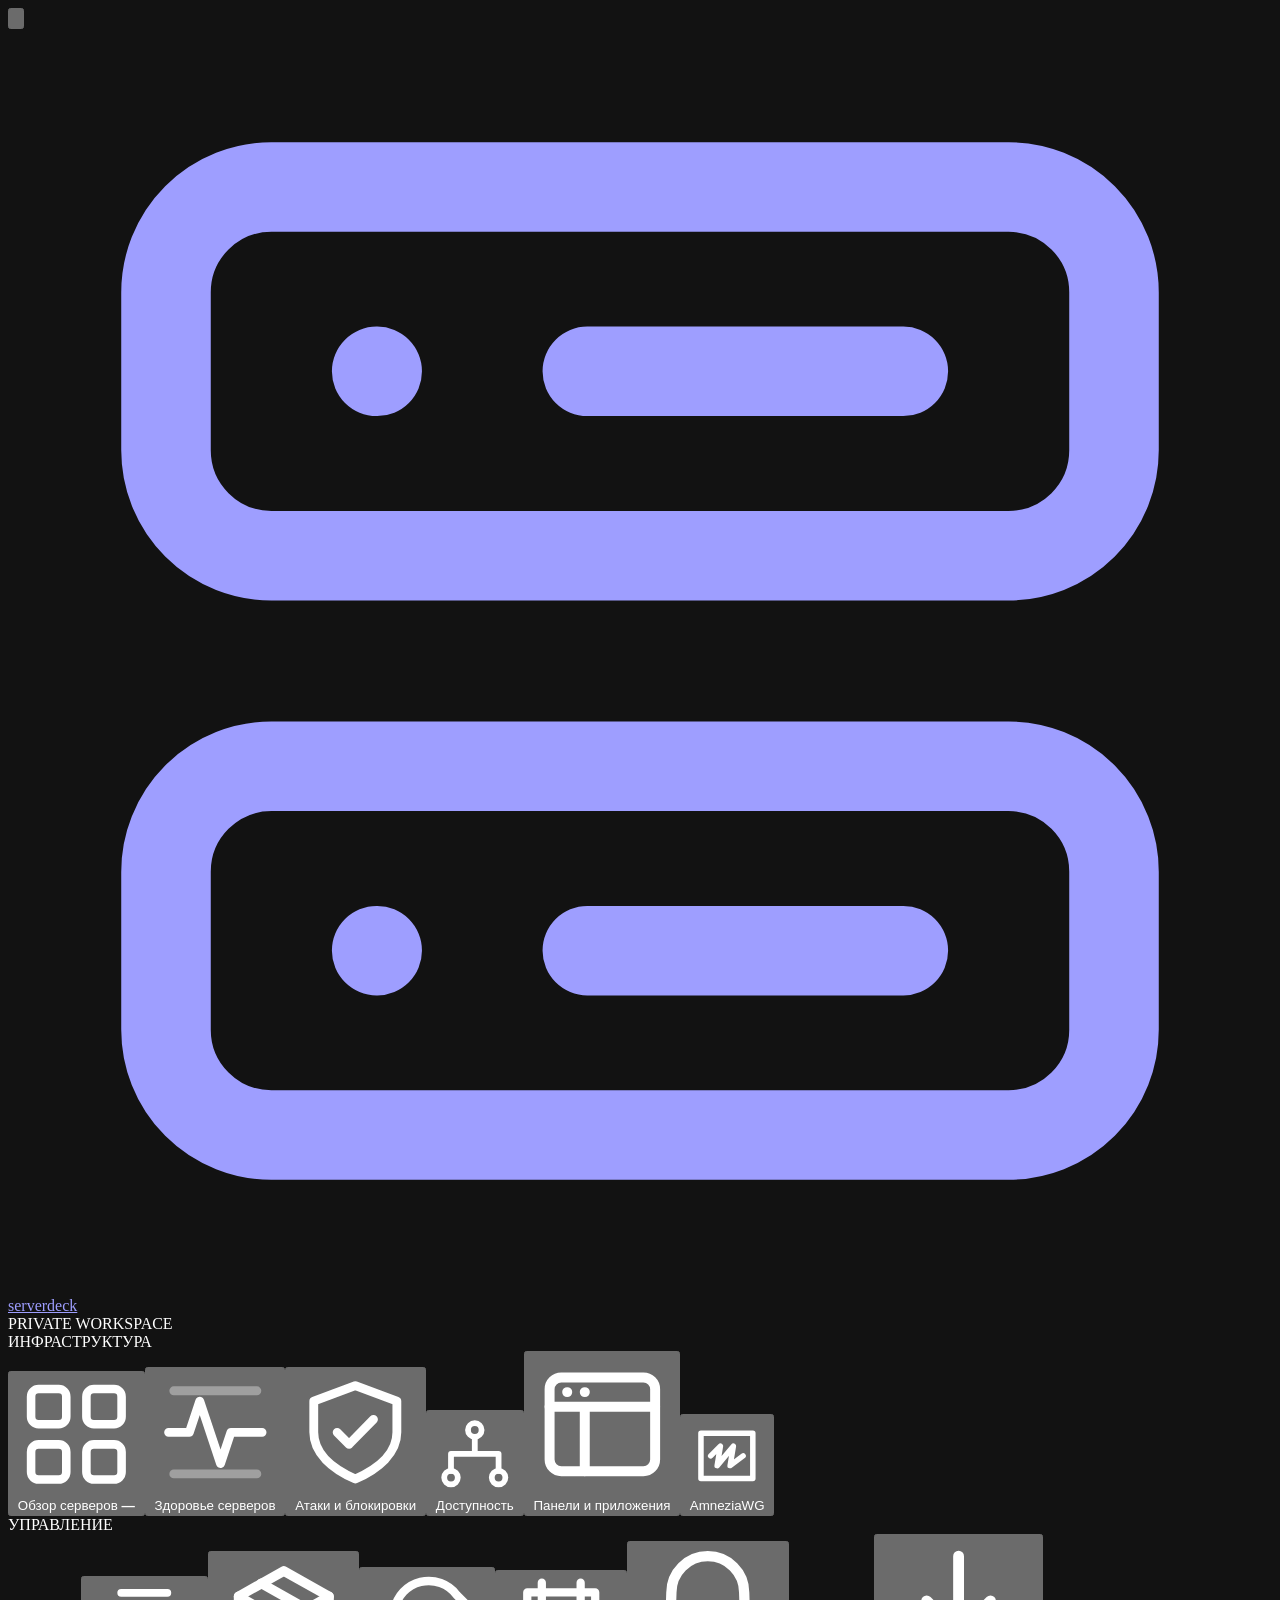
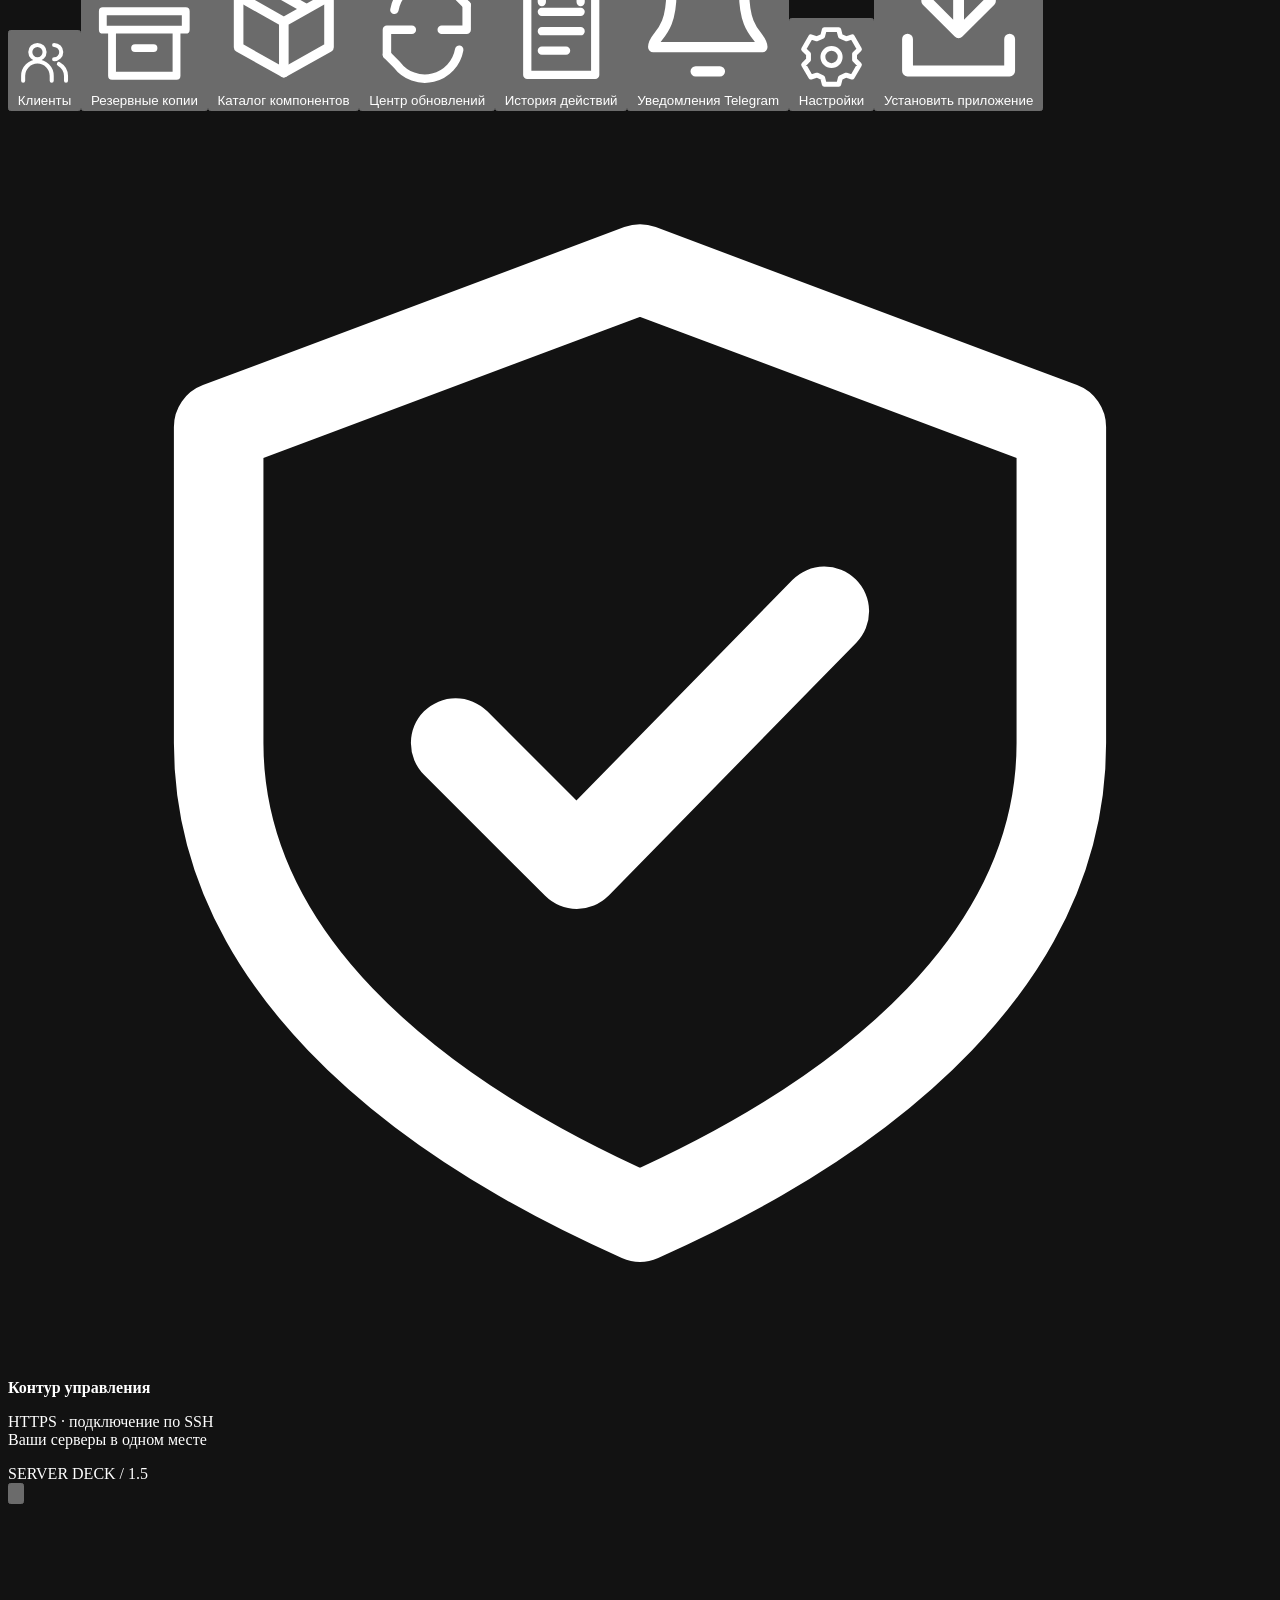
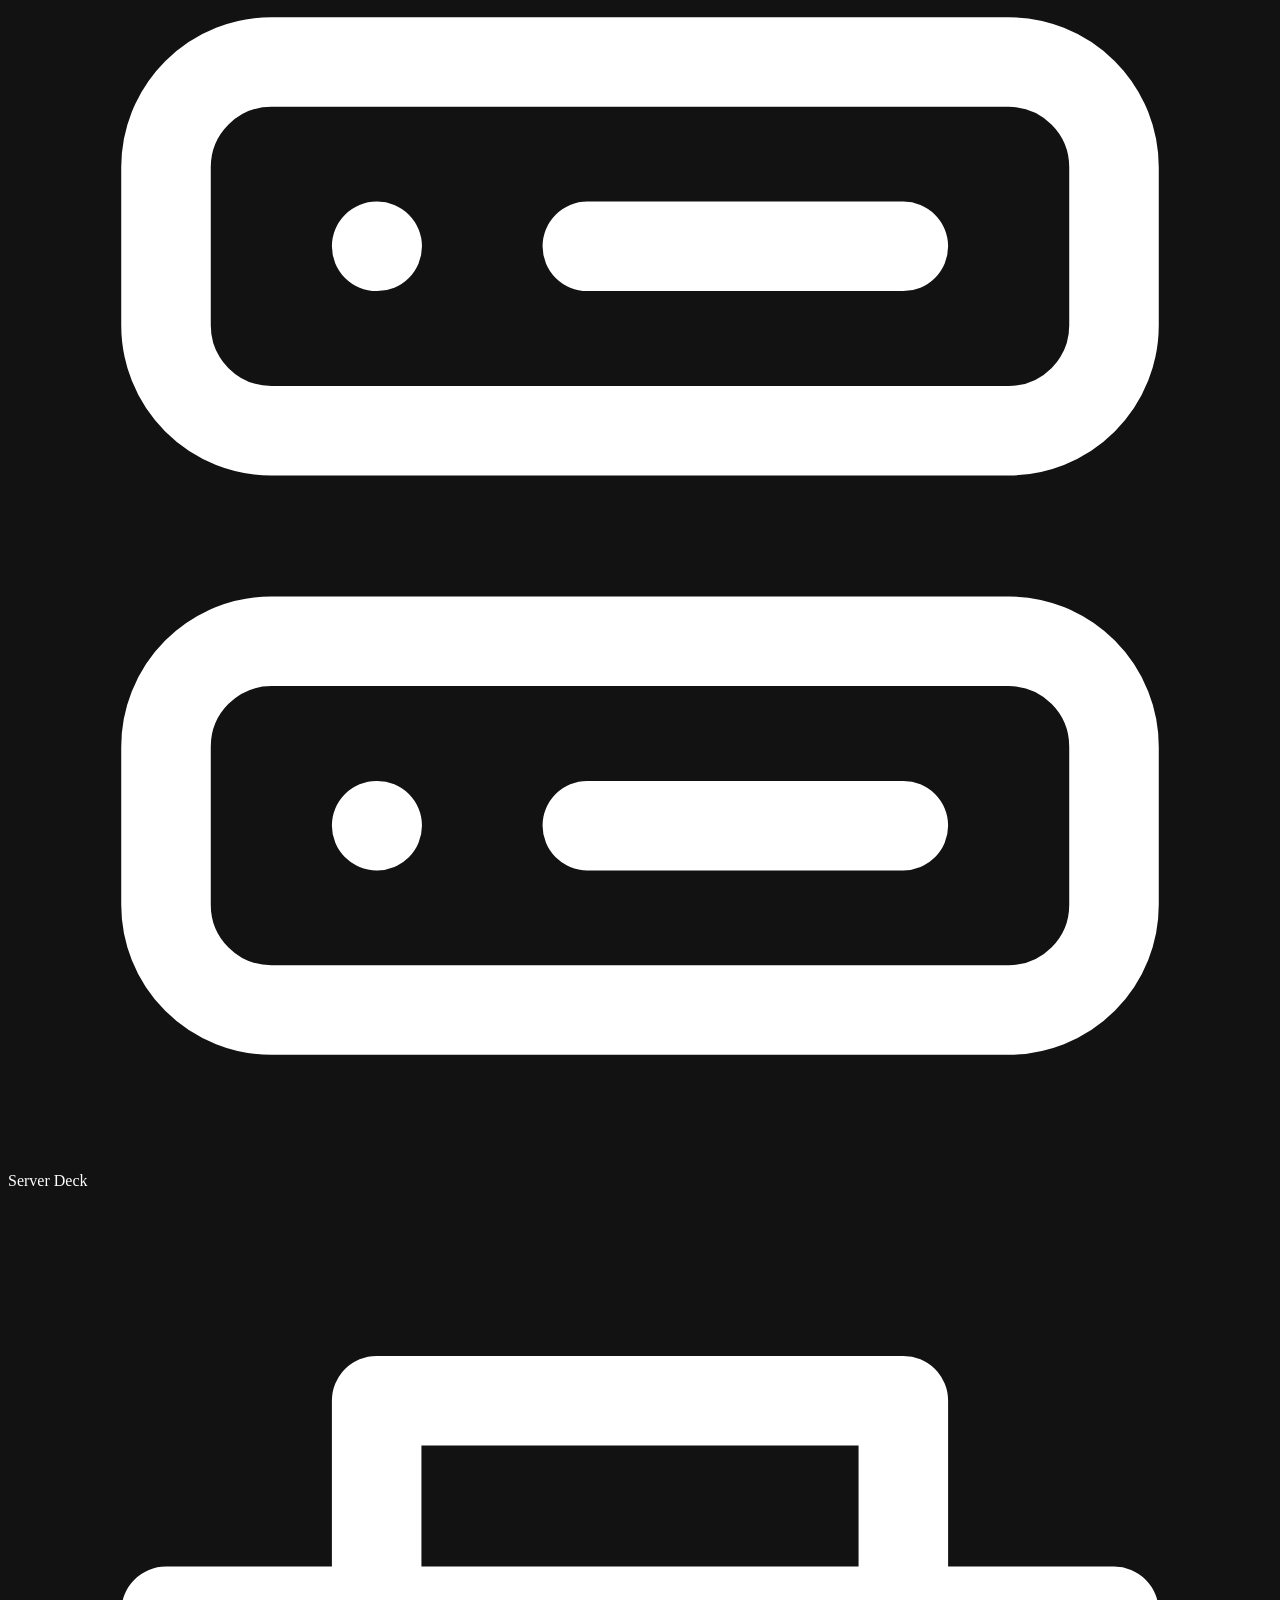
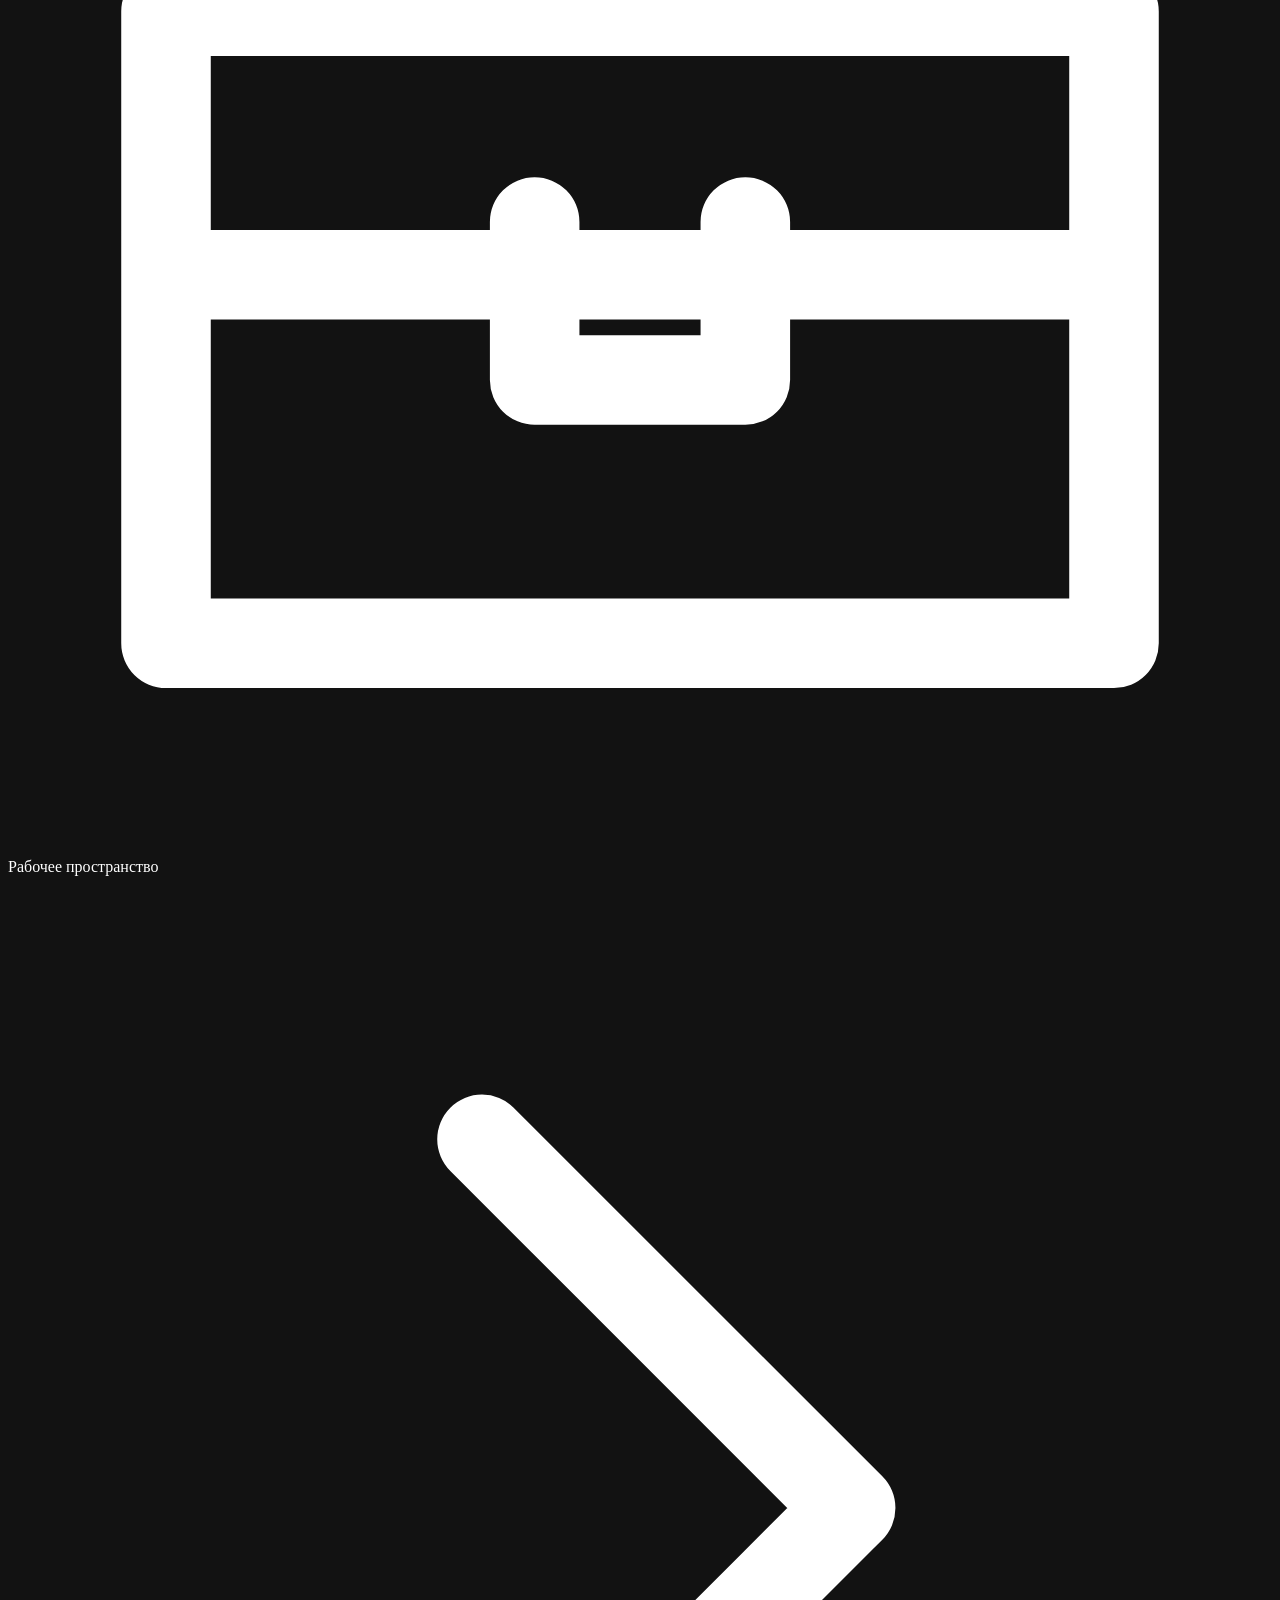
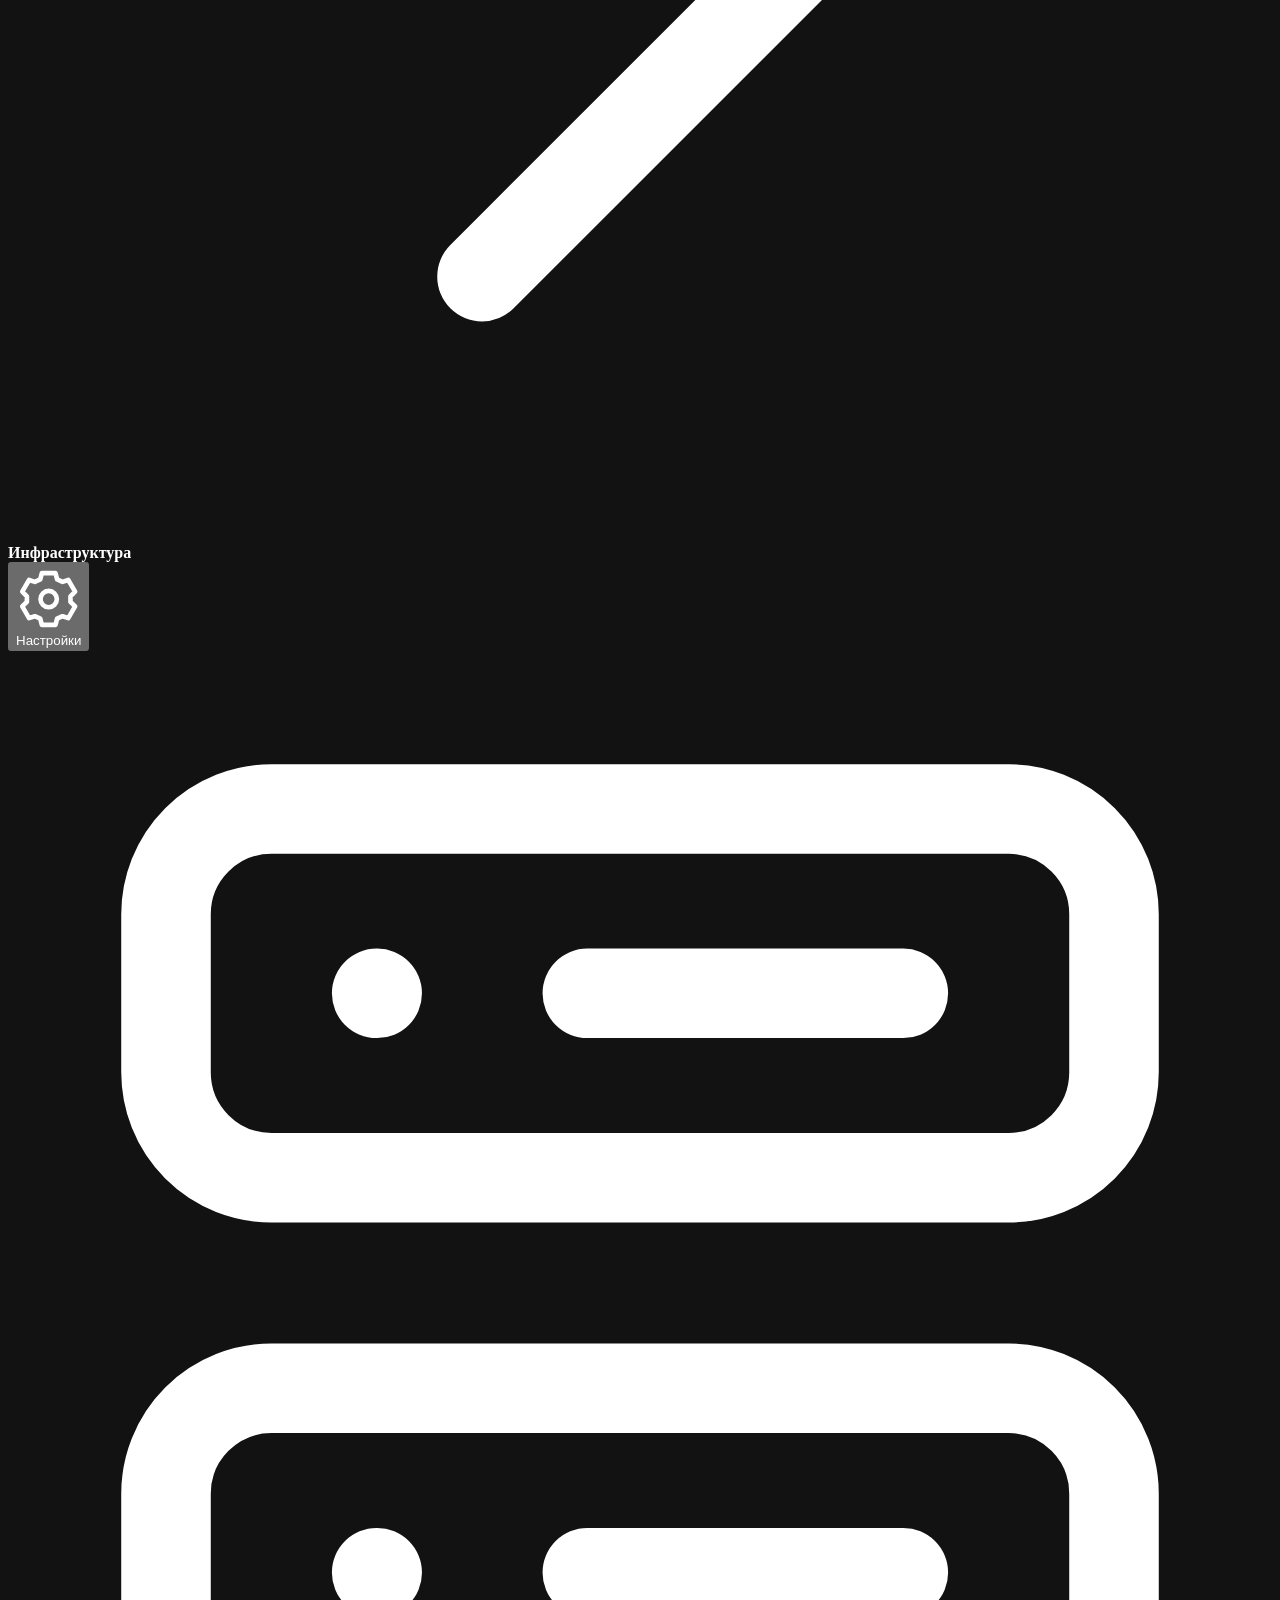
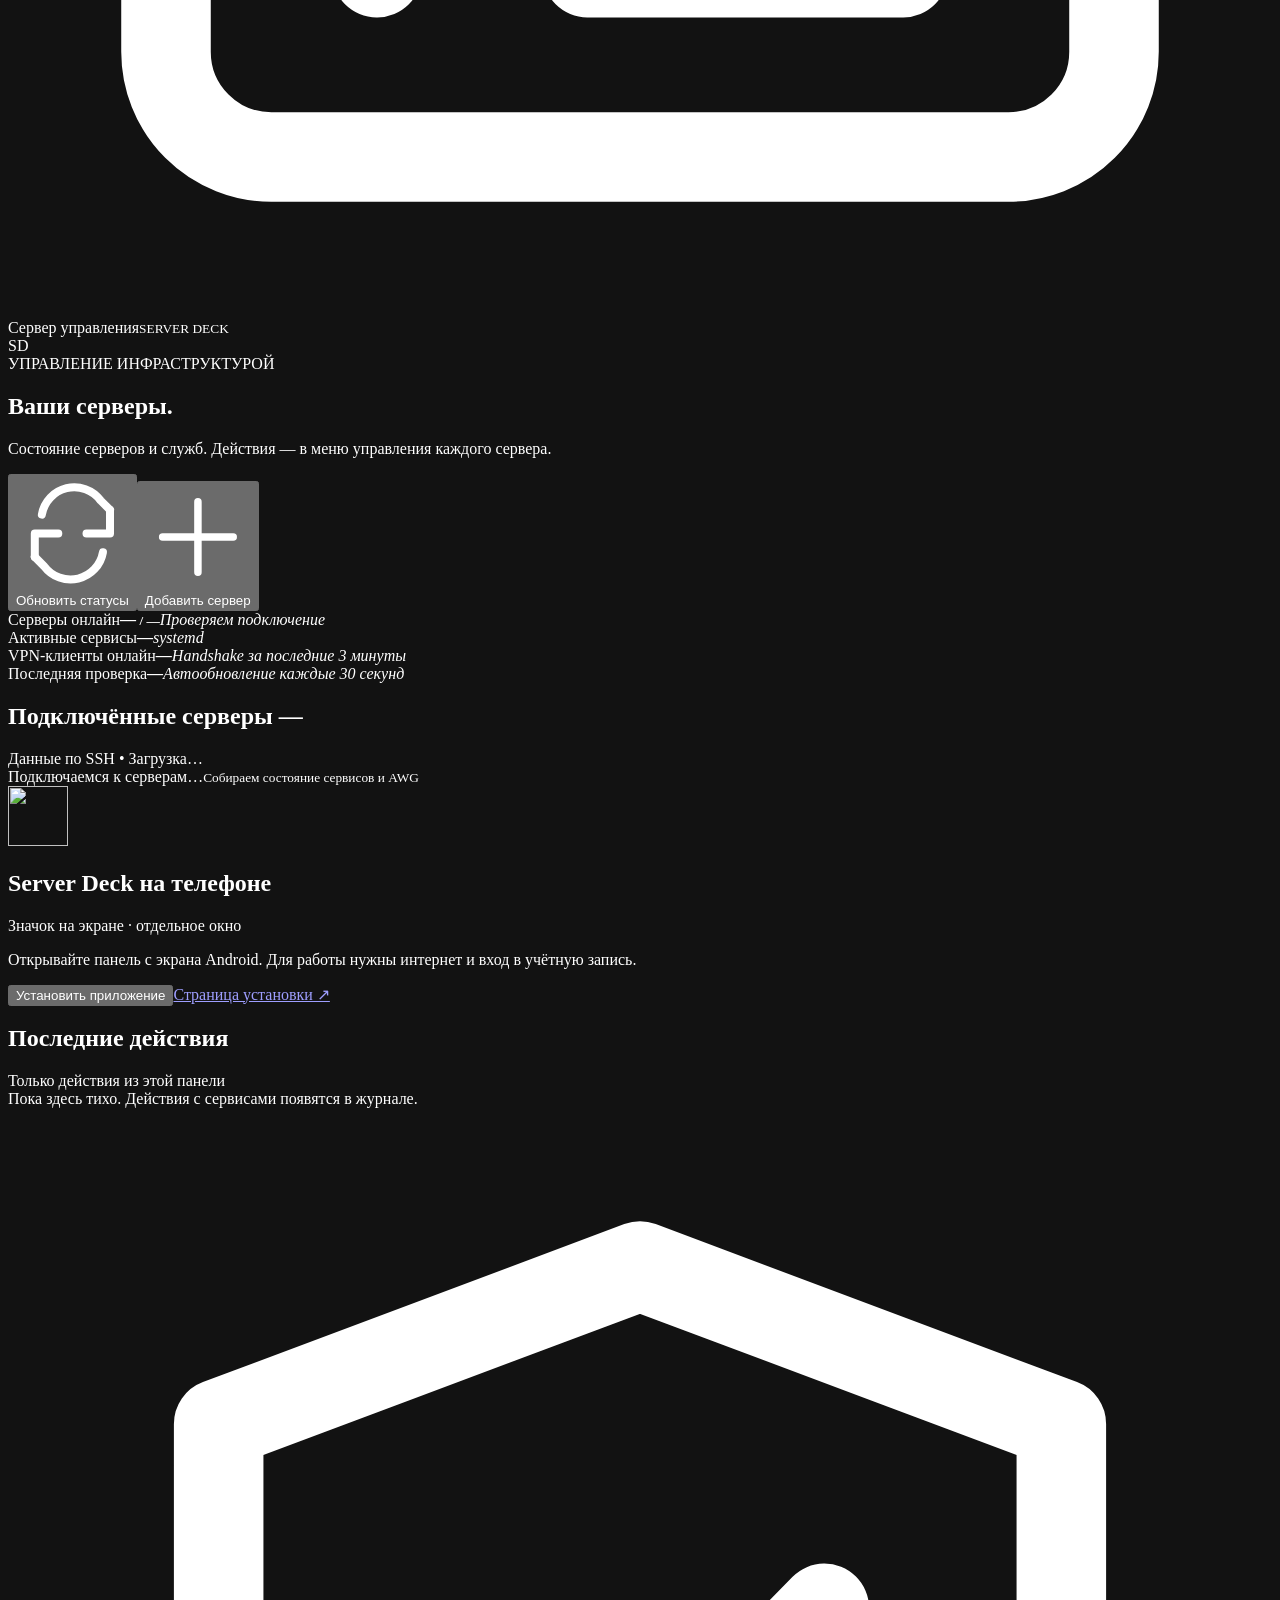
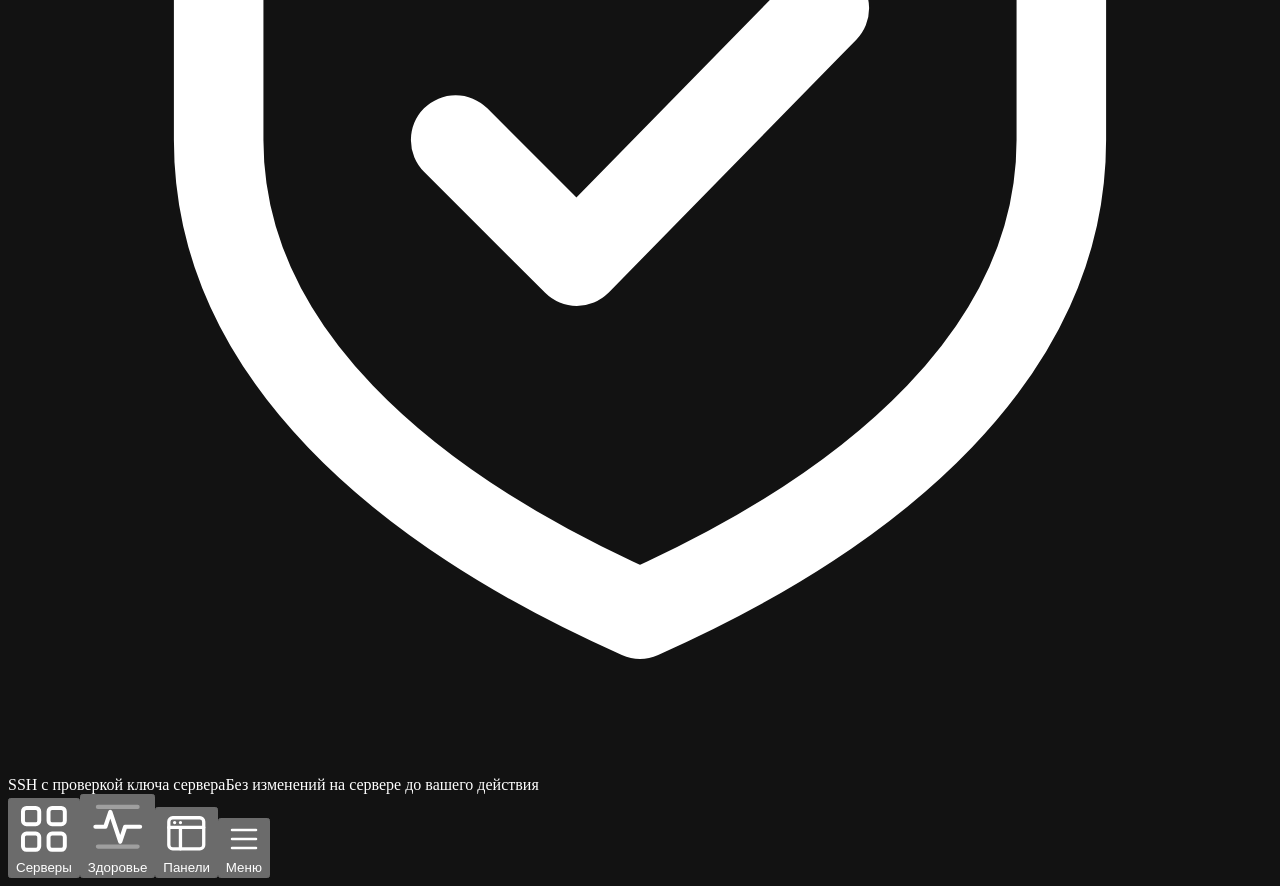
==== frontend/static/index.html @ fd5aab58 "Organize source folders and document features, setup and VPS requirements" ====
<!doctype html>
<html lang="ru"><head><meta charset="utf-8"><meta name="color-scheme" content="dark"><meta name="theme-color" content="#0c101b"><meta name="viewport" content="width=device-width,initial-scale=1,viewport-fit=cover"><meta name="deck-token" content="__TOKEN__"><title>Server Deck — управление серверами</title><link rel="stylesheet" href="/style.css"><link rel="stylesheet" href="/theme.css"><script src="/app.js" defer></script><script src="/account.js" defer></script><link rel="stylesheet" href="/account.css"><script src="/health.js" defer></script><script src="/rf.js" defer></script><script src="/control.js" defer></script><script src="/embedded.js" defer></script><script src="/software.js" defer></script><script src="/maintenance.js" defer></script><link rel="stylesheet" href="/software.css"><link rel="stylesheet" href="/embedded.css"><link rel="stylesheet" href="/control.css"><link rel="manifest" href="/manifest.webmanifest"><link rel="icon" href="/pwa/icon.svg" type="image/svg+xml"><link rel="apple-touch-icon" href="/pwa/icon-192.png"><link rel="stylesheet" href="/pwa/install.css"><script src="/pwa/install.js" defer></script><link rel="stylesheet" href="/alerts.css"><script src="/alerts.js" defer></script><link rel="stylesheet" href="/security.css"><script src="/security.js" defer></script><link rel="stylesheet" href="/security-updates.css"><script src="/security-updates.js" defer></script><link rel="stylesheet" href="/outage-diagnostics.css"><script src="/outage-diagnostics.js" defer></script><link rel="stylesheet" href="/fail2ban.css"><script src="/fail2ban.js" defer></script><link rel="stylesheet" href="/deployment-settings.css"><script src="/deployment-settings.js" defer></script></head>


<body data-deck-design="operations"><aside id="sidebar" aria-label="Основная навигация"><button type="button" class="mobile-drawer-close" id="closeMobileMenu" aria-label="Закрыть меню"><svg class="ui-icon " viewBox="0 0 24 24" fill="none" stroke="currentColor" stroke-width="1.7" stroke-linecap="round" stroke-linejoin="round" aria-hidden="true" focusable="false"><path d="m6 6 12 12M18 6 6 18"/></svg></button><a class="brand" href="/" aria-label="Server Deck — главная"><svg class="ui-icon brand-mark" viewBox="0 0 24 24" fill="none" stroke="currentColor" stroke-width="1.7" stroke-linecap="round" stroke-linejoin="round" aria-hidden="true" focusable="false"><rect x="3" y="3" width="18" height="7" rx="2"/><rect x="3" y="14" width="18" height="7" rx="2"/><path d="M7 6.5h.01M7 17.5h.01M11 6.5h6M11 17.5h6"/></svg><span>server<span class="brand-light">deck</span></span></a><div class="local"><span class="workspace-label">PRIVATE WORKSPACE</span><span class="workspace-line"></span></div><div class="navlabel">ИНФРАСТРУКТУРА</div><button class="nav active" data-filter="all"><span class="nav-icon"><svg class="ui-icon " viewBox="0 0 24 24" fill="none" stroke="currentColor" stroke-width="1.7" stroke-linecap="round" stroke-linejoin="round" aria-hidden="true" focusable="false"><rect x="3" y="3" width="7" height="7" rx="1.5"/><rect x="14" y="3" width="7" height="7" rx="1.5"/><rect x="3" y="14" width="7" height="7" rx="1.5"/><rect x="14" y="14" width="7" height="7" rx="1.5"/></svg></span> Обзор серверов <b id="serverCount">—</b></button><button class="nav" data-filter="health"><span class="nav-icon"><svg class="ui-icon " viewBox="0 0 24 24" fill="none" stroke="currentColor" stroke-width="1.7" stroke-linecap="round" stroke-linejoin="round" aria-hidden="true" focusable="false"><path d="M3 12h4l2-6 4 12 2-6h6"/><path d="M4 4h16M4 20h16" opacity=".35"/></svg></span> Здоровье серверов</button><button class="nav" data-filter="security"><span class="nav-icon"><svg class="ui-icon " viewBox="0 0 24 24" fill="none" stroke="currentColor" stroke-width="1.7" stroke-linecap="round" stroke-linejoin="round" aria-hidden="true" focusable="false"><path d="m12 3 8 3v6c0 4-3.5 7-8 9-4.5-2-8-5-8-9V6l8-3Z"/><path d="m8.5 12 2.3 2.3 4.7-4.8"/></svg></span> Атаки и блокировки</button><button class="nav" data-filter="availability"><span class="nav-icon"><svg class="ui-icon " viewBox="0 0 24 24" fill="none" stroke="currentColor" stroke-width="1.7" stroke-linecap="round" stroke-linejoin="round" aria-hidden="true" focusable="false"><circle cx="12" cy="5" r="2"/><circle cx="5" cy="19" r="2"/><circle cx="19" cy="19" r="2"/><path d="M12 7v5M5 17v-5h14v5"/></svg></span> Доступность</button><button class="nav" data-filter="panels"><span class="nav-icon"><svg class="ui-icon " viewBox="0 0 24 24" fill="none" stroke="currentColor" stroke-width="1.7" stroke-linecap="round" stroke-linejoin="round" aria-hidden="true" focusable="false"><rect x="3" y="4" width="18" height="16" rx="2"/><path d="M3 9h18M9 9v11M6 6.5h.01M9 6.5h.01"/></svg></span> Панели и приложения</button><button class="nav" data-filter="awg"><span class="nav-icon"><svg class="ui-icon " viewBox="0 0 24 24" fill="none" stroke="currentColor" stroke-width="1.7" stroke-linecap="round" stroke-linejoin="round" aria-hidden="true" focusable="false"><path d="M4 5h16v14H4z"/><path d="m7 12 3-3-1 6 5-6-1 6 4-3"/></svg></span> AmneziaWG</button><div class="navlabel">УПРАВЛЕНИЕ</div><button class="nav" data-filter="clients"><span class="nav-icon"><svg class="ui-icon " viewBox="0 0 24 24" fill="none" stroke="currentColor" stroke-width="1.7" stroke-linecap="round" stroke-linejoin="round" aria-hidden="true" focusable="false"><circle cx="9" cy="8" r="3"/><path d="M3 20v-2a6 6 0 0 1 12 0v2M16 5a3 3 0 0 1 0 6M21 20v-2a6 6 0 0 0-3-5"/></svg></span> Клиенты</button><button class="nav" data-filter="backups"><span class="nav-icon"><svg class="ui-icon " viewBox="0 0 24 24" fill="none" stroke="currentColor" stroke-width="1.7" stroke-linecap="round" stroke-linejoin="round" aria-hidden="true" focusable="false"><path d="M3 7h18v4H3zM5 11v10h14V11M7 3h10M10 15h4"/></svg></span> Резервные копии</button><button class="nav" data-filter="software"><span class="nav-icon"><svg class="ui-icon " viewBox="0 0 24 24" fill="none" stroke="currentColor" stroke-width="1.7" stroke-linecap="round" stroke-linejoin="round" aria-hidden="true" focusable="false"><path d="m12 3 8 4.5v9L12 21l-8-4.5v-9L12 3Z"/><path d="m4 7.5 8 4.5 8-4.5M12 12v9M8 5.2l8 4.5"/></svg></span> Каталог компонентов</button><button class="nav" data-filter="updates"><span class="nav-icon"><svg class="ui-icon " viewBox="0 0 24 24" fill="none" stroke="currentColor" stroke-width="1.7" stroke-linecap="round" stroke-linejoin="round" aria-hidden="true" focusable="false"><path d="M20 7v5h-5M4 17v-5h5"/><path d="M5.5 8A7 7 0 0 1 18 5l2 2M4 17l2 2a7 7 0 0 0 12.5-3"/></svg></span> Центр обновлений</button><button class="nav" data-filter="native" id="nativeNav" hidden><span class="nav-icon"><svg class="ui-icon " viewBox="0 0 24 24" fill="none" stroke="currentColor" stroke-width="1.7" stroke-linecap="round" stroke-linejoin="round" aria-hidden="true" focusable="false"><rect x="3" y="4" width="18" height="16" rx="2"/><path d="M3 9h18M9 9v11M6 6.5h.01M9 6.5h.01"/></svg></span> Встроенная панель</button><button class="nav" data-filter="activity"><span class="nav-icon"><svg class="ui-icon " viewBox="0 0 24 24" fill="none" stroke="currentColor" stroke-width="1.7" stroke-linecap="round" stroke-linejoin="round" aria-hidden="true" focusable="false"><path d="M5 4h14v17H5zM8 8h8M8 12h8M8 16h5"/><path d="M8 2v4M16 2v4"/></svg></span> История действий</button><button class="nav" data-filter="alerts"><span class="nav-icon"><svg class="ui-icon " viewBox="0 0 24 24" fill="none" stroke="currentColor" stroke-width="1.7" stroke-linecap="round" stroke-linejoin="round" aria-hidden="true" focusable="false"><path d="M18 8a6 6 0 0 0-12 0c0 7-3 7-3 9h18c0-2-3-2-3-9M10 21h4"/></svg></span> Уведомления Telegram</button><button class="nav" data-filter="settings"><span class="nav-icon"><svg class="ui-icon " viewBox="0 0 24 24" fill="none" stroke="currentColor" stroke-width="1.7" stroke-linecap="round" stroke-linejoin="round" aria-hidden="true" focusable="false"><path d="m9.5 3-.6 2.3-2 .9-2.1-.7-2.5 4.3L4 11.5v2l-1.7 1.7 2.5 4.3 2.1-.7 2 .9.6 2.3h5l.6-2.3 2-.9 2.1.7 2.5-4.3-1.7-1.7v-2l1.7-1.7-2.5-4.3-2.1.7-2-.9-.6-2.3h-5Z"/><circle cx="12" cy="12.5" r="3"/></svg></span> Настройки</button><button class="nav pwa-nav" type="button" data-install-app><span class="nav-icon"><svg class="ui-icon " viewBox="0 0 24 24" fill="none" stroke="currentColor" stroke-width="1.7" stroke-linecap="round" stroke-linejoin="round" aria-hidden="true" focusable="false"><path d="M12 3v12m-5-5 5 5 5-5M4 16v5h16v-5"/></svg></span> Установить приложение</button><div class="sidebar-bottom"><div class="shield"><svg class="ui-icon " viewBox="0 0 24 24" fill="none" stroke="currentColor" stroke-width="1.7" stroke-linecap="round" stroke-linejoin="round" aria-hidden="true" focusable="false"><path d="m12 3 8 3v6c0 4-3.5 7-8 9-4.5-2-8-5-8-9V6l8-3Z"/><path d="m8.5 12 2.3 2.3 4.7-4.8"/></svg></div><strong>Контур управления</strong><p>HTTPS · подключение по SSH<br>Ваши серверы в одном месте</p><span class="version">SERVER DECK / 1.5</span></div></aside>

<button class="mobile-backdrop" id="mobileBackdrop" type="button" aria-label="Закрыть меню" tabindex="-1" hidden></button><main id="mainContent"><header><button class="mobile-menu-toggle" id="mobileMenuToggle" type="button" aria-label="Открыть меню" aria-controls="sidebar" aria-expanded="false"><svg class="ui-icon " viewBox="0 0 24 24" fill="none" stroke="currentColor" stroke-width="1.7" stroke-linecap="round" stroke-linejoin="round" aria-hidden="true" focusable="false"><path d="M4 6h16M4 12h16M4 18h16"/></svg></button><span class="mobile-brand"><svg class="ui-icon " viewBox="0 0 24 24" fill="none" stroke="currentColor" stroke-width="1.7" stroke-linecap="round" stroke-linejoin="round" aria-hidden="true" focusable="false"><rect x="3" y="3" width="18" height="7" rx="2"/><rect x="3" y="14" width="18" height="7" rx="2"/><path d="M7 6.5h.01M7 17.5h.01M11 6.5h6M11 17.5h6"/></svg><span>Server Deck</span></span><div class="crumb"><svg class="ui-icon " viewBox="0 0 24 24" fill="none" stroke="currentColor" stroke-width="1.7" stroke-linecap="round" stroke-linejoin="round" aria-hidden="true" focusable="false"><path d="M3 8h18v12H3zM7 8V4h10v4M3 13h18M10 12v3h4v-3"/></svg><span>Рабочее пространство</span><svg class="ui-icon crumb-separator" viewBox="0 0 24 24" fill="none" stroke="currentColor" stroke-width="1.7" stroke-linecap="round" stroke-linejoin="round" aria-hidden="true" focusable="false"><path d="m9 5 7 7-7 7"/></svg><strong>Инфраструктура</strong></div><div class="header-right"><button class="button secondary settings-shortcut" id="openSettings" aria-label="Настройки учётной записи"><svg class="ui-icon " viewBox="0 0 24 24" fill="none" stroke="currentColor" stroke-width="1.7" stroke-linecap="round" stroke-linejoin="round" aria-hidden="true" focusable="false"><path d="m9.5 3-.6 2.3-2 .9-2.1-.7-2.5 4.3L4 11.5v2l-1.7 1.7 2.5 4.3 2.1-.7 2 .9.6 2.3h5l.6-2.3 2-.9 2.1.7 2.5-4.3-1.7-1.7v-2l1.7-1.7-2.5-4.3-2.1.7-2-.9-.6-2.3h-5Z"/><circle cx="12" cy="12.5" r="3"/></svg><span>Настройки</span></button><div class="header-status"><svg class="ui-icon " viewBox="0 0 24 24" fill="none" stroke="currentColor" stroke-width="1.7" stroke-linecap="round" stroke-linejoin="round" aria-hidden="true" focusable="false"><rect x="3" y="3" width="18" height="7" rx="2"/><rect x="3" y="14" width="18" height="7" rx="2"/><path d="M7 6.5h.01M7 17.5h.01M11 6.5h6M11 17.5h6"/></svg><span>Сервер управления<small>SERVER DECK</small></span></div><span class="avatar" aria-label="Учётная запись">SD</span></div></header>
<div class="content"><section id="securityUpdatesBanner" class="security-updates-banner" aria-label="Уведомления об исправлении безопасности" aria-live="polite"></section><section class="heading"><div><div class="eyebrow"><span class="eyebrow-line"></span>УПРАВЛЕНИЕ ИНФРАСТРУКТУРОЙ</div><h1 id="pageTitle">Ваши серверы<span>.</span></h1><p id="pageSubtitle">Состояние серверов и служб. Действия — в меню управления каждого сервера.</p></div><div class="heading-actions"><button class="button secondary" id="refresh"><svg class="ui-icon " viewBox="0 0 24 24" fill="none" stroke="currentColor" stroke-width="1.7" stroke-linecap="round" stroke-linejoin="round" aria-hidden="true" focusable="false"><path d="M20 7v5h-5M4 17v-5h5"/><path d="M5.5 8A7 7 0 0 1 18 5l2 2M4 17l2 2a7 7 0 0 0 12.5-3"/></svg><span>Обновить статусы</span></button><button class="button primary" id="addServer"><svg class="ui-icon " viewBox="0 0 24 24" fill="none" stroke="currentColor" stroke-width="1.7" stroke-linecap="round" stroke-linejoin="round" aria-hidden="true" focusable="false"><path d="M12 4v16M4 12h16"/></svg><span>Добавить сервер</span></button></div></section>
<section class="summary" id="summary"><div><span>Серверы онлайн</span><strong>—<small> / —</small></strong><em>Проверяем подключение</em></div><div><span>Активные сервисы</span><strong>—</strong><em>systemd</em></div><div><span>VPN-клиенты онлайн</span><strong>—</strong><em>Handshake за последние 3 минуты</em></div><div class="summary-last"><span>Последняя проверка</span><strong class="clock">—</strong><em>Автообновление каждые 30 секунд</em></div></section>
<div class="section-bar"><h2 id="sectionTitle">Подключённые серверы <span id="sectionCount">—</span></h2><div class="legend"><i></i> Данные по SSH <span>•</span> <span id="updateLabel">Загрузка…</span></div></div><section id="servers" class="server-grid"><div class="loading"><div class="spinner"></div>Подключаемся к серверам…<small>Собираем состояние сервисов и AWG</small></div></section>
<section id="installSettings" class="pwa-settings"><article class="pwa-card"><div class="pwa-card-head"><img src="/pwa/icon-192.png" width="60" height="60" alt=""><div><h2>Server Deck на телефоне</h2><span class="pwa-state" data-install-state>Значок на экране · отдельное окно</span></div></div><p>Открывайте панель с экрана Android. Для работы нужны интернет и вход в учётную запись.</p><div class="pwa-card-actions"><button type="button" class="pwa-primary" data-install-app><span data-install-label>Установить приложение</span></button><a class="pwa-secondary" href="/install/" target="_blank" rel="noopener">Страница установки ↗</a></div></article></section><section id="alertsDashboard" class="alerts-view"></section><section id="settingsDashboard" class="account-view"></section><section id="healthDashboard" class="dashboard-view"></section><section id="securityDashboard" class="security-view"></section><section id="availabilityDashboard" class="dashboard-view"></section><section id="nativeDashboard" class="native-view"></section><section id="clientsDashboard" class="control-view"></section><section id="backupsDashboard" class="control-view"></section><section id="securityUpdatesCard" class="security-updates-card-view" aria-label="Обновления безопасности ядра"></section><section id="updatesDashboard" class="control-view"></section><section id="softwareDashboard" class="control-view"></section><section id="panelCatalog" class="panel-catalog"></section><section class="activity" id="activity"><div class="section-bar"><h2>Последние действия</h2><span class="muted">Только действия из этой панели</span></div><div id="activityRows" class="activity-rows"><div class="empty">Пока здесь тихо. Действия с сервисами появятся в журнале.</div></div></section><footer><span><svg class="ui-icon " viewBox="0 0 24 24" fill="none" stroke="currentColor" stroke-width="1.7" stroke-linecap="round" stroke-linejoin="round" aria-hidden="true" focusable="false"><path d="m12 3 8 3v6c0 4-3.5 7-8 9-4.5-2-8-5-8-9V6l8-3Z"/><path d="m8.5 12 2.3 2.3 4.7-4.8"/></svg>SSH с проверкой ключа сервера</span><span>Без изменений на сервере до вашего действия</span></footer>
</div></main>

<nav class="mobile-nav" id="mobileNav" aria-label="Быстрая навигация"><button type="button" data-mobile-view="all" aria-current="page"><span aria-hidden="true"><svg class="ui-icon " viewBox="0 0 24 24" fill="none" stroke="currentColor" stroke-width="1.7" stroke-linecap="round" stroke-linejoin="round" aria-hidden="true" focusable="false"><rect x="3" y="3" width="7" height="7" rx="1.5"/><rect x="14" y="3" width="7" height="7" rx="1.5"/><rect x="3" y="14" width="7" height="7" rx="1.5"/><rect x="14" y="14" width="7" height="7" rx="1.5"/></svg></span>Серверы</button><button type="button" data-mobile-view="health"><span aria-hidden="true"><svg class="ui-icon " viewBox="0 0 24 24" fill="none" stroke="currentColor" stroke-width="1.7" stroke-linecap="round" stroke-linejoin="round" aria-hidden="true" focusable="false"><path d="M3 12h4l2-6 4 12 2-6h6"/><path d="M4 4h16M4 20h16" opacity=".35"/></svg></span>Здоровье</button><button type="button" data-mobile-view="panels"><span aria-hidden="true"><svg class="ui-icon " viewBox="0 0 24 24" fill="none" stroke="currentColor" stroke-width="1.7" stroke-linecap="round" stroke-linejoin="round" aria-hidden="true" focusable="false"><rect x="3" y="4" width="18" height="16" rx="2"/><path d="M3 9h18M9 9v11M6 6.5h.01M9 6.5h.01"/></svg></span>Панели</button><button type="button" id="mobileMore" aria-controls="sidebar" aria-expanded="false"><span aria-hidden="true"><svg class="ui-icon " viewBox="0 0 24 24" fill="none" stroke="currentColor" stroke-width="1.7" stroke-linecap="round" stroke-linejoin="round" aria-hidden="true" focusable="false"><path d="M4 6h16M4 12h16M4 18h16"/></svg></span>Меню</button></nav>
<dialog id="modal"><div class="modal-top"><div><span class="eyebrow" id="modalEyebrow">SERVER DECK</span><h2 id="modalTitle"></h2></div><button class="icon-button" id="closeModal" aria-label="Закрыть"><svg class="ui-icon " viewBox="0 0 24 24" fill="none" stroke="currentColor" stroke-width="1.7" stroke-linecap="round" stroke-linejoin="round" aria-hidden="true" focusable="false"><path d="m6 6 12 12M18 6 6 18"/></svg></button></div><div id="modalBody"></div></dialog><div id="toast" role="status"></div></body></html>
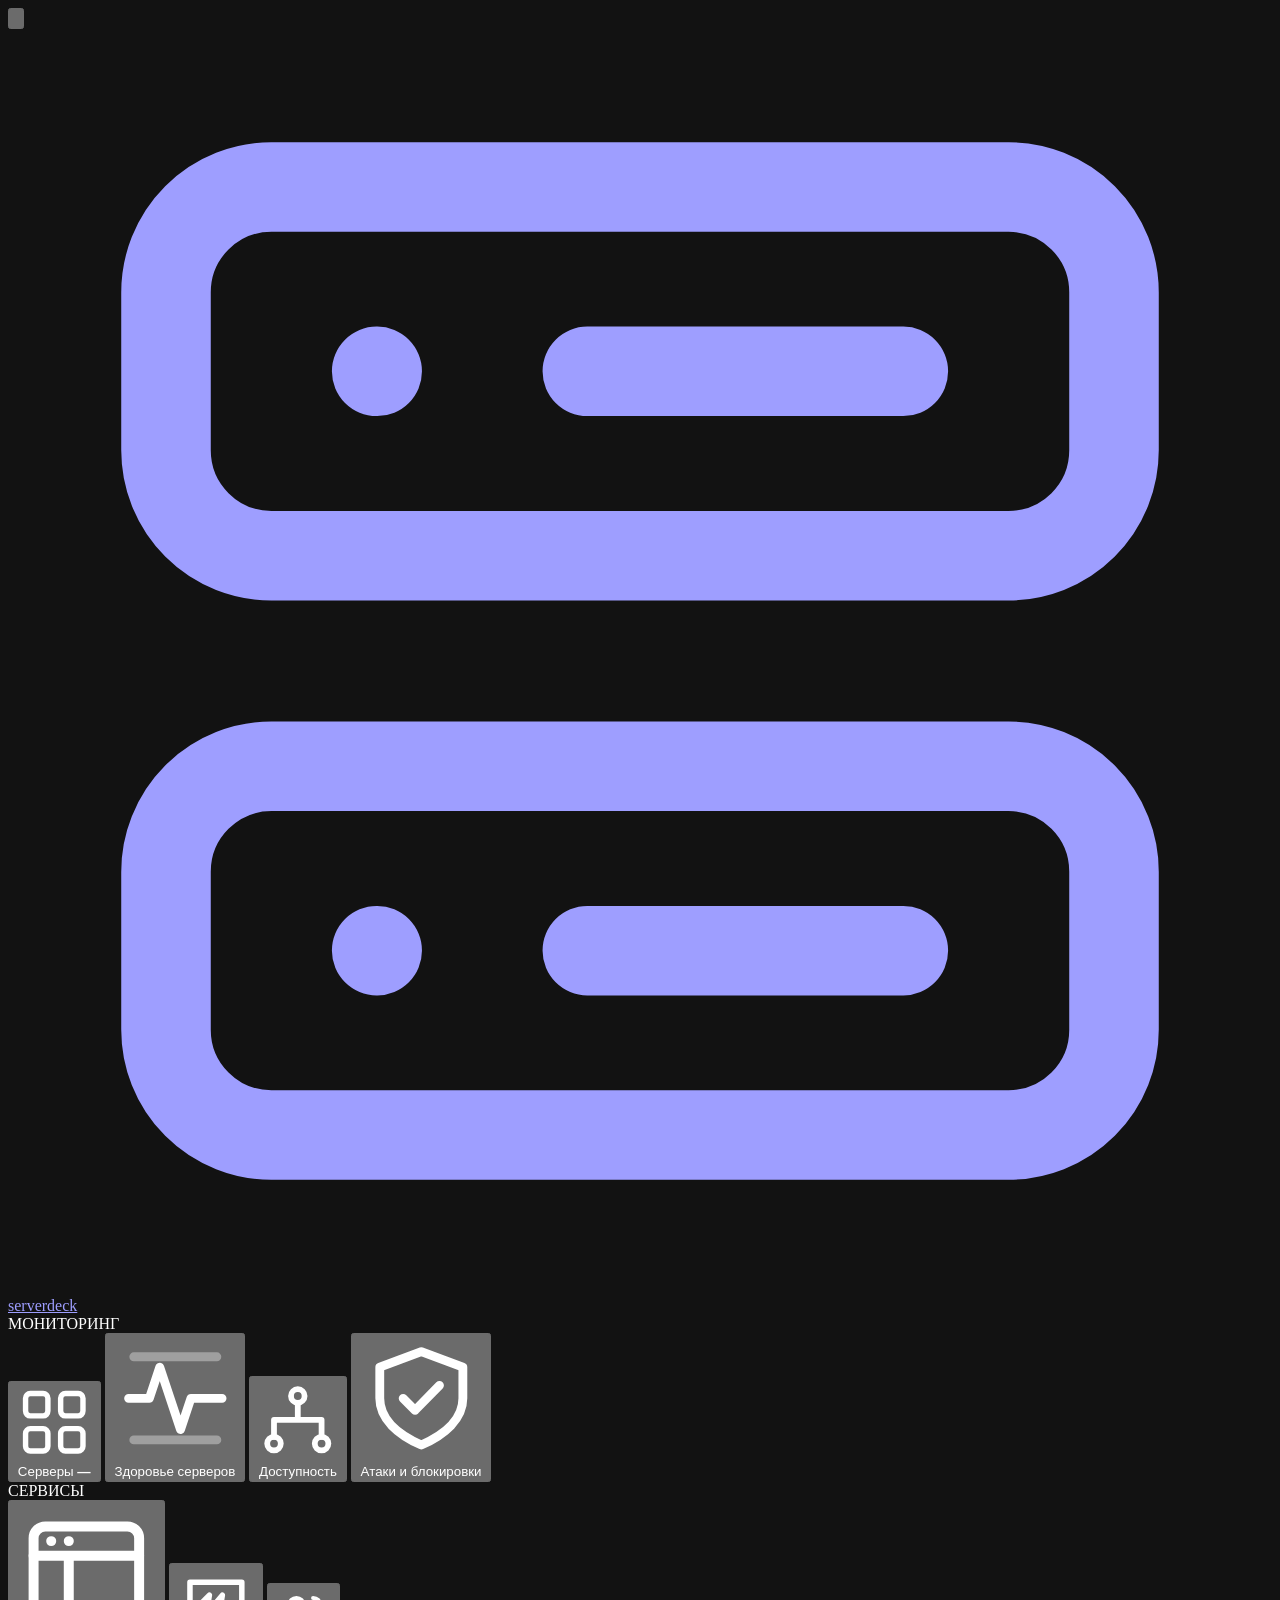
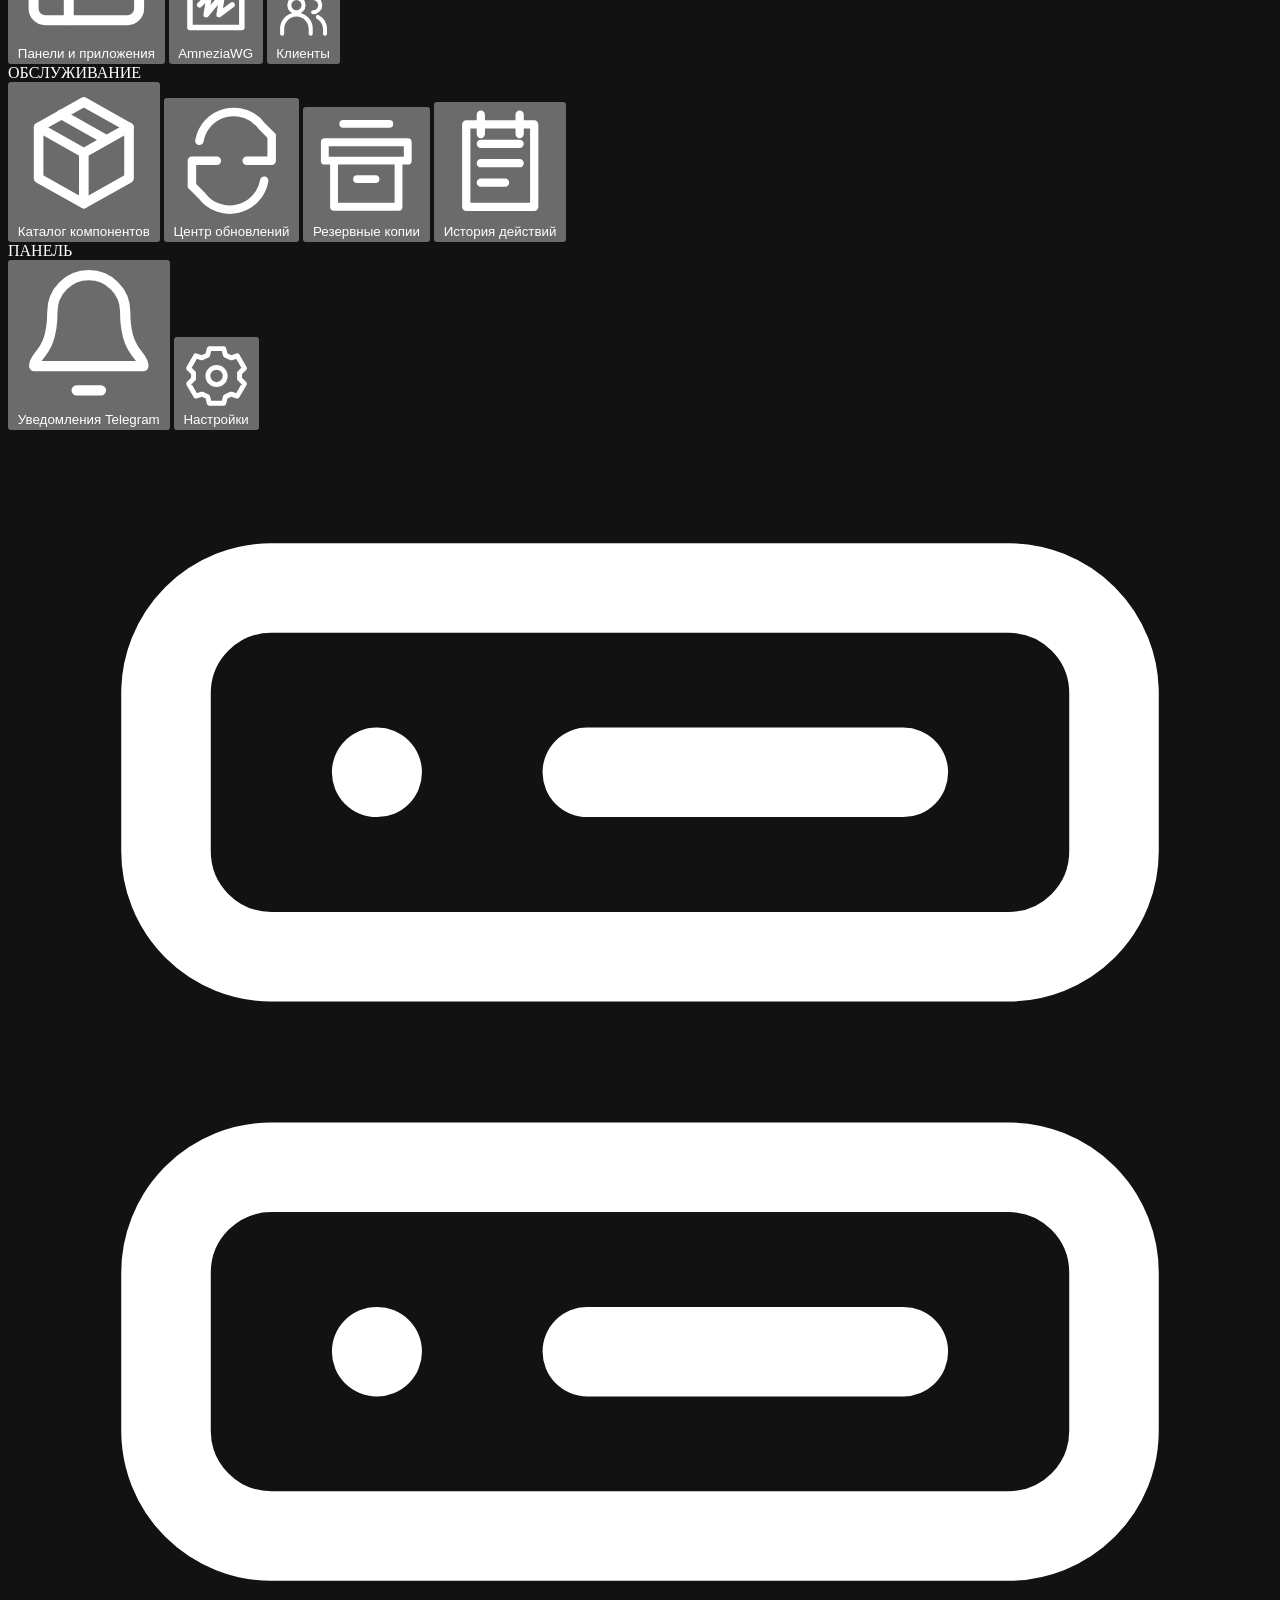
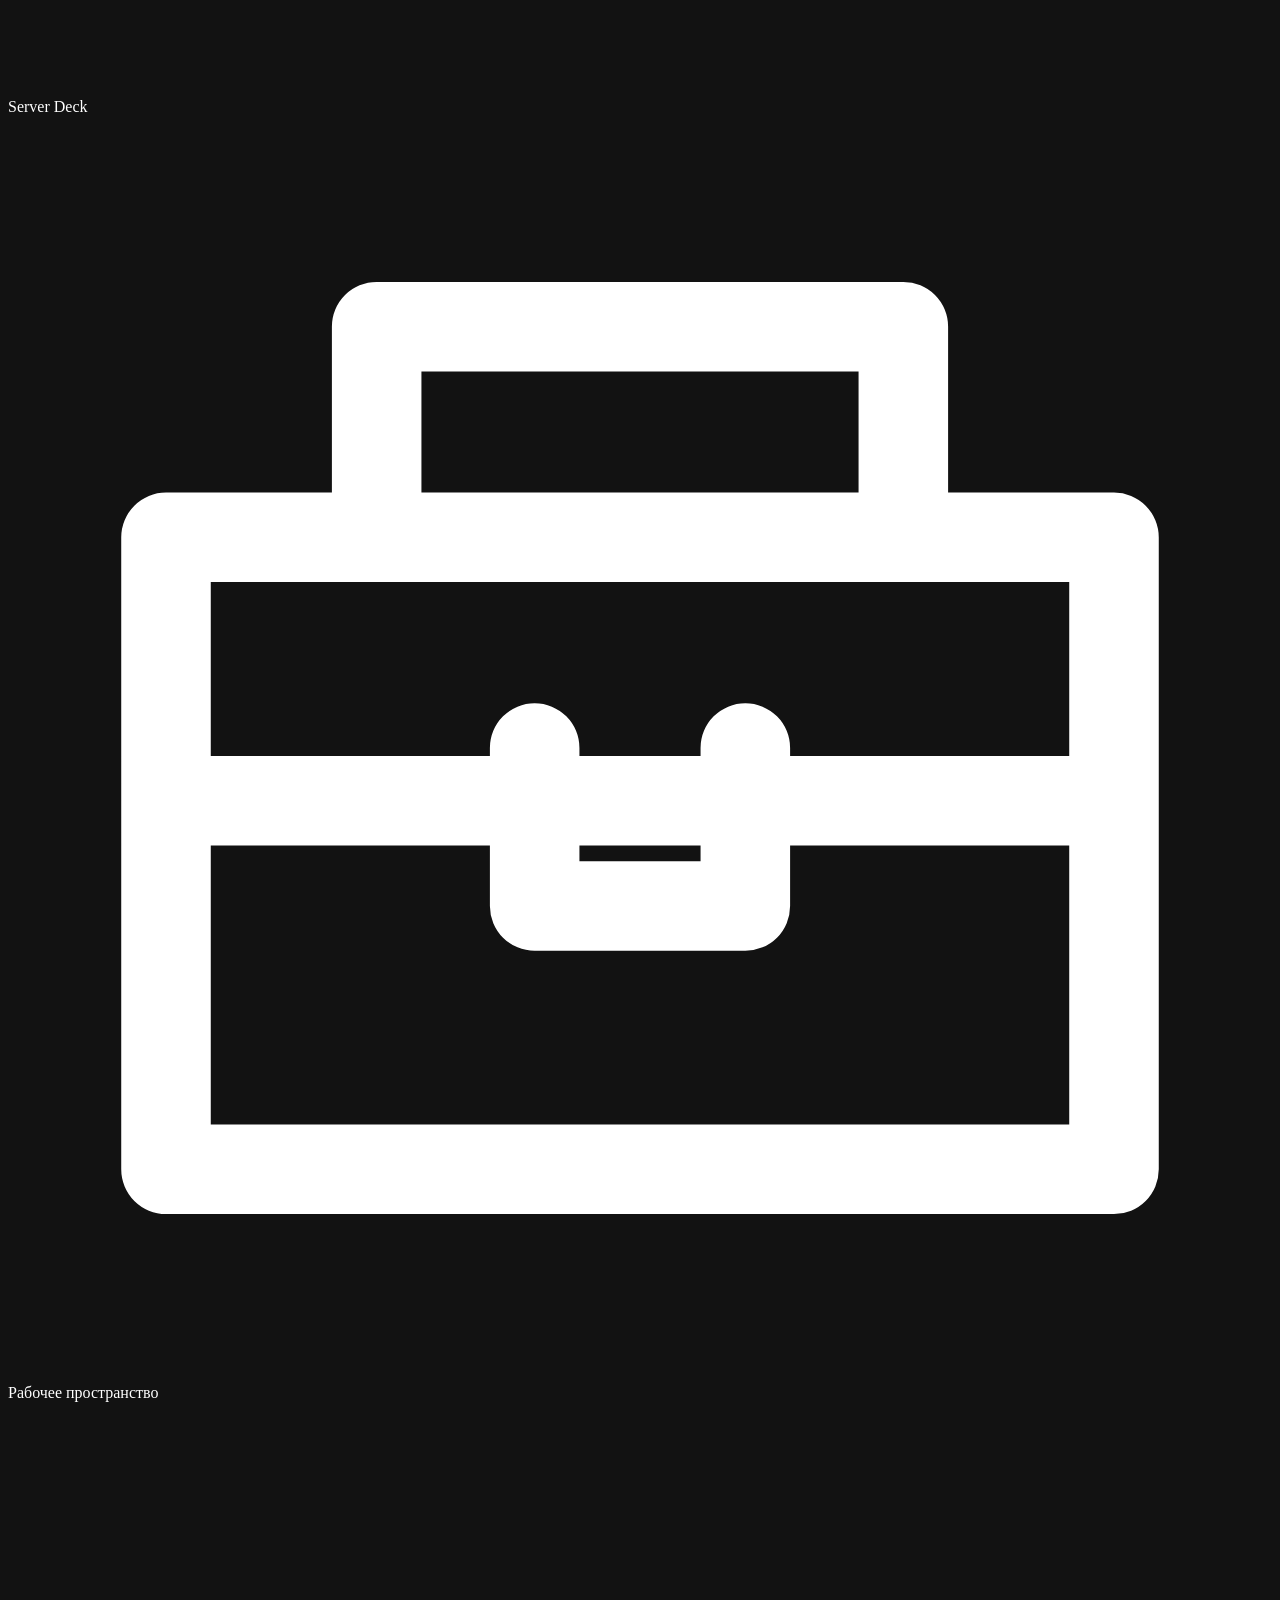
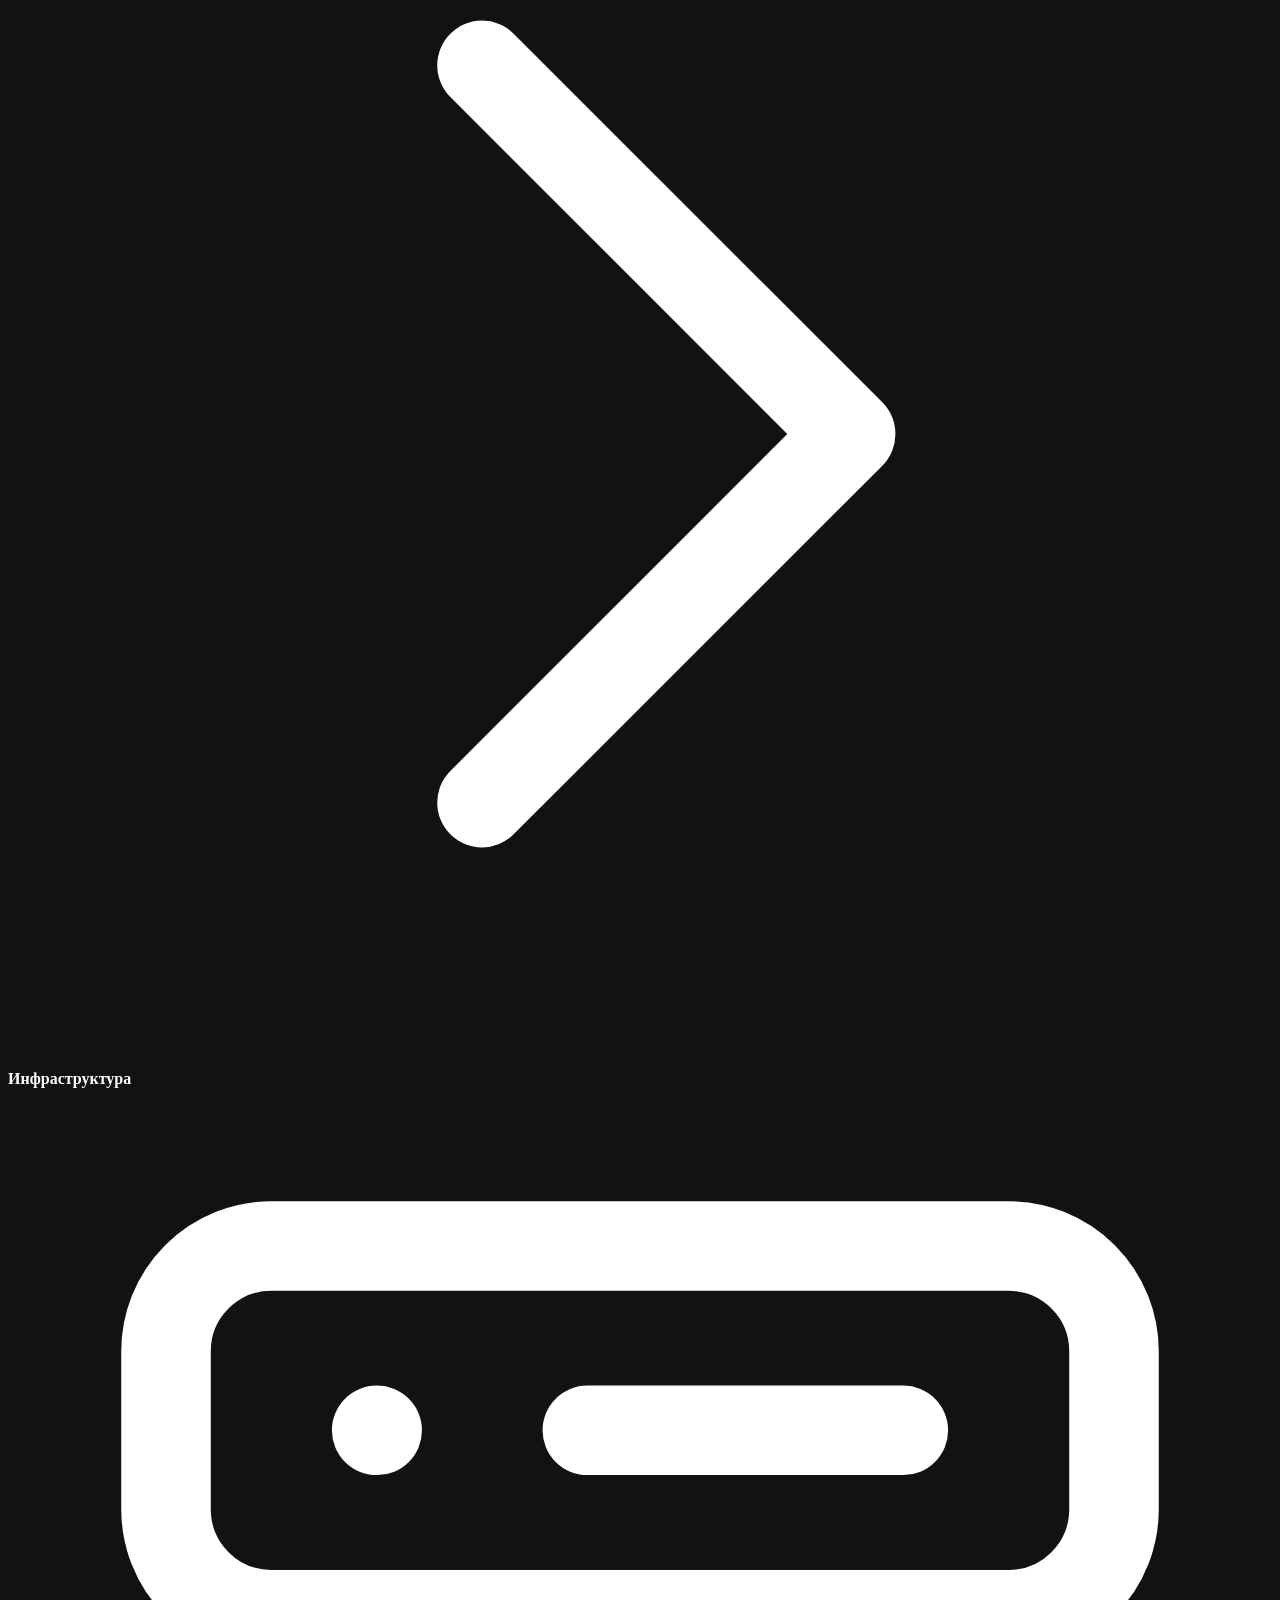
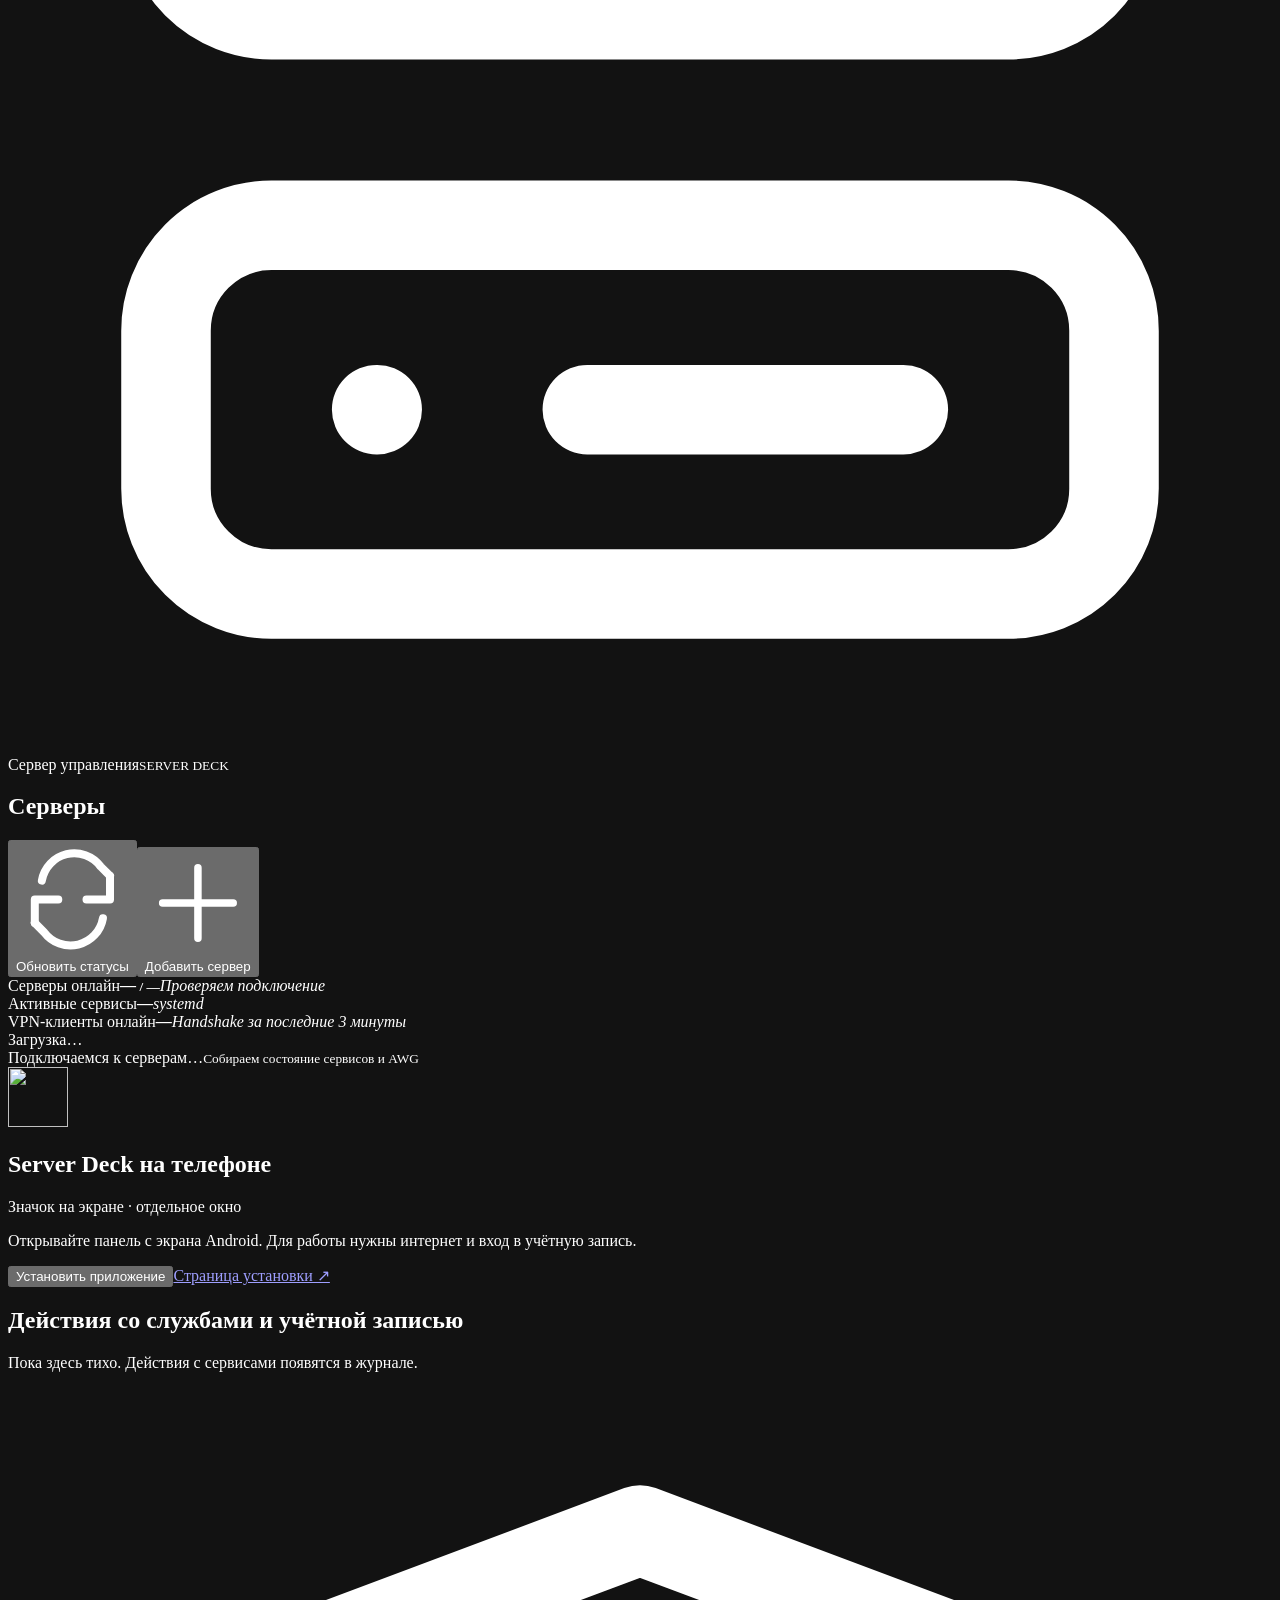
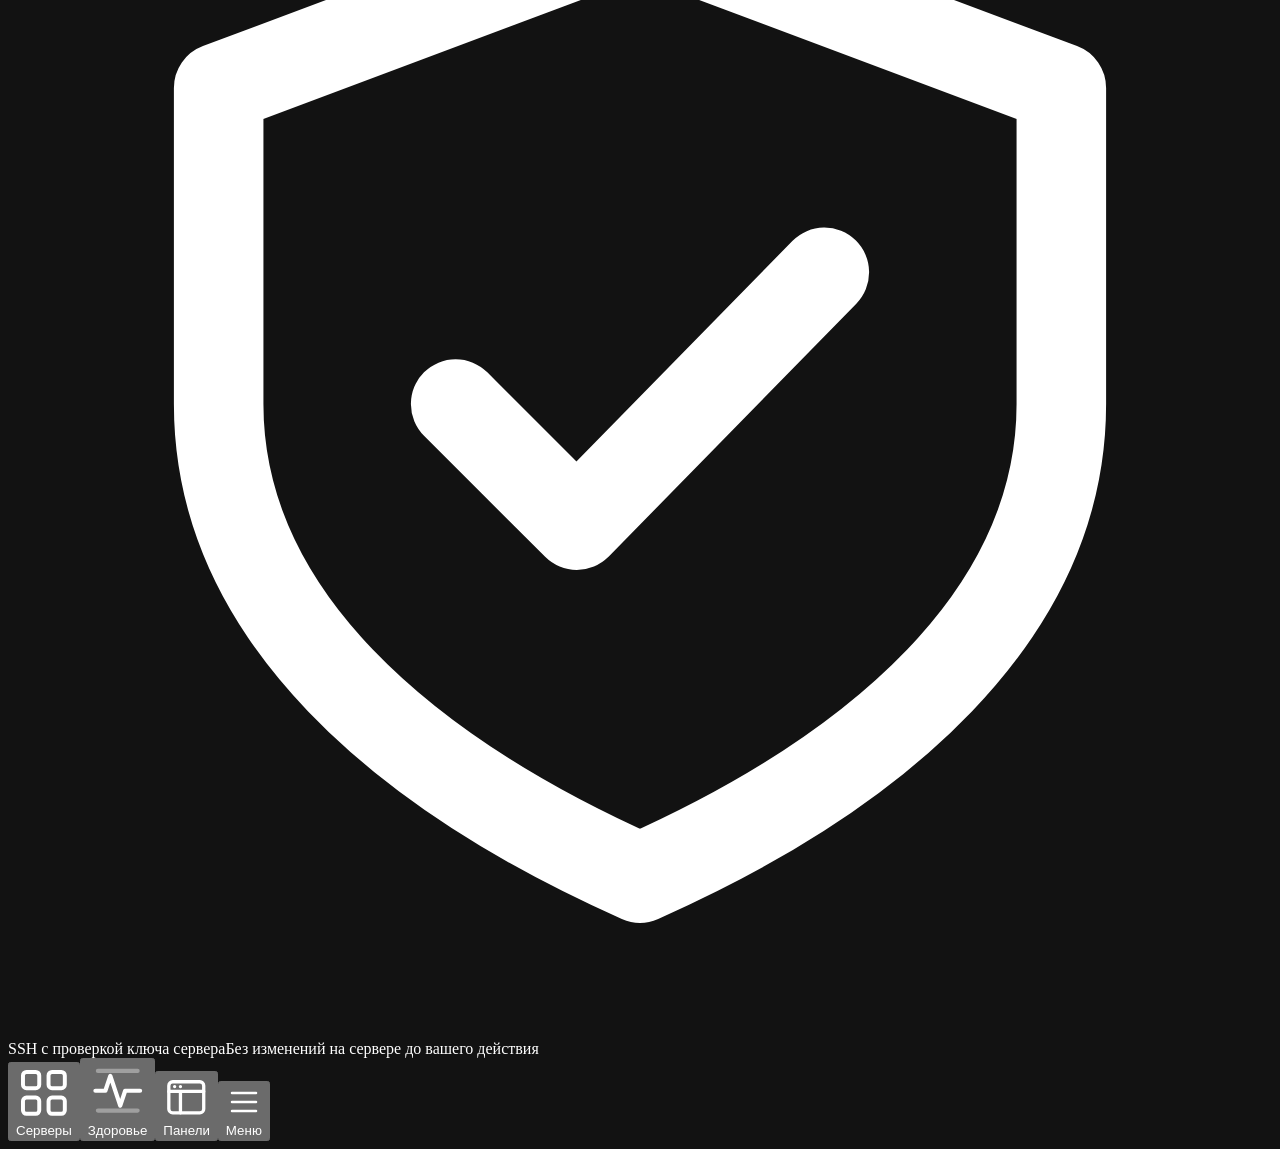
==== commit 91f6eba7: "Add GitHub release updates for Server Deck" ====
--- a/frontend/static/index.html
+++ b/frontend/static/index.html
@@ -1,15 +1,34 @@
 <!doctype html>
-<html lang="ru"><head><meta charset="utf-8"><meta name="color-scheme" content="dark"><meta name="theme-color" content="#0c101b"><meta name="viewport" content="width=device-width,initial-scale=1,viewport-fit=cover"><meta name="deck-token" content="__TOKEN__"><title>Server Deck — управление серверами</title><link rel="stylesheet" href="/style.css"><link rel="stylesheet" href="/theme.css"><script src="/app.js" defer></script><script src="/account.js" defer></script><link rel="stylesheet" href="/account.css"><script src="/health.js" defer></script><script src="/rf.js" defer></script><script src="/control.js" defer></script><script src="/embedded.js" defer></script><script src="/software.js" defer></script><script src="/maintenance.js" defer></script><link rel="stylesheet" href="/software.css"><link rel="stylesheet" href="/embedded.css"><link rel="stylesheet" href="/control.css"><link rel="manifest" href="/manifest.webmanifest"><link rel="icon" href="/pwa/icon.svg" type="image/svg+xml"><link rel="apple-touch-icon" href="/pwa/icon-192.png"><link rel="stylesheet" href="/pwa/install.css"><script src="/pwa/install.js" defer></script><link rel="stylesheet" href="/alerts.css"><script src="/alerts.js" defer></script><link rel="stylesheet" href="/security.css"><script src="/security.js" defer></script><link rel="stylesheet" href="/security-updates.css"><script src="/security-updates.js" defer></script><link rel="stylesheet" href="/outage-diagnostics.css"><script src="/outage-diagnostics.js" defer></script><link rel="stylesheet" href="/fail2ban.css"><script src="/fail2ban.js" defer></script><link rel="stylesheet" href="/deployment-settings.css"><script src="/deployment-settings.js" defer></script></head>
+<html lang="ru"><head><meta charset="utf-8"><meta name="color-scheme" content="dark"><meta name="theme-color" content="#0c101b"><meta name="viewport" content="width=device-width,initial-scale=1,viewport-fit=cover"><meta name="deck-token" content="__TOKEN__"><title>Server Deck — управление серверами</title><link rel="stylesheet" href="/style.css"><link rel="stylesheet" href="/theme.css"><script src="/app.js" defer></script><script src="/account.js" defer></script><link rel="stylesheet" href="/account.css"><script src="/health.js" defer></script><script src="/rf.js" defer></script><script src="/control.js" defer></script><script src="/embedded.js" defer></script><script src="/software.js" defer></script><script src="/maintenance.js" defer></script><link rel="stylesheet" href="/software.css"><link rel="stylesheet" href="/embedded.css"><link rel="stylesheet" href="/control.css"><link rel="manifest" href="/manifest.webmanifest"><link rel="icon" href="/pwa/icon.svg" type="image/svg+xml"><link rel="apple-touch-icon" href="/pwa/icon-192.png"><link rel="stylesheet" href="/pwa/install.css"><script src="/pwa/install.js" defer></script><link rel="stylesheet" href="/alerts.css"><script src="/alerts.js" defer></script><link rel="stylesheet" href="/security.css"><script src="/security.js" defer></script><link rel="stylesheet" href="/security-updates.css"><script src="/security-updates.js" defer></script><link rel="stylesheet" href="/outage-diagnostics.css"><script src="/outage-diagnostics.js" defer></script><link rel="stylesheet" href="/fail2ban.css"><script src="/fail2ban.js" defer></script><link rel="stylesheet" href="/deployment-settings.css"><script src="/deployment-settings.js" defer></script><link rel="stylesheet" href="/panel-updates.css"><script src="/panel-updates.js" defer></script></head>
 
 
-<body data-deck-design="operations"><aside id="sidebar" aria-label="Основная навигация"><button type="button" class="mobile-drawer-close" id="closeMobileMenu" aria-label="Закрыть меню"><svg class="ui-icon " viewBox="0 0 24 24" fill="none" stroke="currentColor" stroke-width="1.7" stroke-linecap="round" stroke-linejoin="round" aria-hidden="true" focusable="false"><path d="m6 6 12 12M18 6 6 18"/></svg></button><a class="brand" href="/" aria-label="Server Deck — главная"><svg class="ui-icon brand-mark" viewBox="0 0 24 24" fill="none" stroke="currentColor" stroke-width="1.7" stroke-linecap="round" stroke-linejoin="round" aria-hidden="true" focusable="false"><rect x="3" y="3" width="18" height="7" rx="2"/><rect x="3" y="14" width="18" height="7" rx="2"/><path d="M7 6.5h.01M7 17.5h.01M11 6.5h6M11 17.5h6"/></svg><span>server<span class="brand-light">deck</span></span></a><div class="local"><span class="workspace-label">PRIVATE WORKSPACE</span><span class="workspace-line"></span></div><div class="navlabel">ИНФРАСТРУКТУРА</div><button class="nav active" data-filter="all"><span class="nav-icon"><svg class="ui-icon " viewBox="0 0 24 24" fill="none" stroke="currentColor" stroke-width="1.7" stroke-linecap="round" stroke-linejoin="round" aria-hidden="true" focusable="false"><rect x="3" y="3" width="7" height="7" rx="1.5"/><rect x="14" y="3" width="7" height="7" rx="1.5"/><rect x="3" y="14" width="7" height="7" rx="1.5"/><rect x="14" y="14" width="7" height="7" rx="1.5"/></svg></span> Обзор серверов <b id="serverCount">—</b></button><button class="nav" data-filter="health"><span class="nav-icon"><svg class="ui-icon " viewBox="0 0 24 24" fill="none" stroke="currentColor" stroke-width="1.7" stroke-linecap="round" stroke-linejoin="round" aria-hidden="true" focusable="false"><path d="M3 12h4l2-6 4 12 2-6h6"/><path d="M4 4h16M4 20h16" opacity=".35"/></svg></span> Здоровье серверов</button><button class="nav" data-filter="security"><span class="nav-icon"><svg class="ui-icon " viewBox="0 0 24 24" fill="none" stroke="currentColor" stroke-width="1.7" stroke-linecap="round" stroke-linejoin="round" aria-hidden="true" focusable="false"><path d="m12 3 8 3v6c0 4-3.5 7-8 9-4.5-2-8-5-8-9V6l8-3Z"/><path d="m8.5 12 2.3 2.3 4.7-4.8"/></svg></span> Атаки и блокировки</button><button class="nav" data-filter="availability"><span class="nav-icon"><svg class="ui-icon " viewBox="0 0 24 24" fill="none" stroke="currentColor" stroke-width="1.7" stroke-linecap="round" stroke-linejoin="round" aria-hidden="true" focusable="false"><circle cx="12" cy="5" r="2"/><circle cx="5" cy="19" r="2"/><circle cx="19" cy="19" r="2"/><path d="M12 7v5M5 17v-5h14v5"/></svg></span> Доступность</button><button class="nav" data-filter="panels"><span class="nav-icon"><svg class="ui-icon " viewBox="0 0 24 24" fill="none" stroke="currentColor" stroke-width="1.7" stroke-linecap="round" stroke-linejoin="round" aria-hidden="true" focusable="false"><rect x="3" y="4" width="18" height="16" rx="2"/><path d="M3 9h18M9 9v11M6 6.5h.01M9 6.5h.01"/></svg></span> Панели и приложения</button><button class="nav" data-filter="awg"><span class="nav-icon"><svg class="ui-icon " viewBox="0 0 24 24" fill="none" stroke="currentColor" stroke-width="1.7" stroke-linecap="round" stroke-linejoin="round" aria-hidden="true" focusable="false"><path d="M4 5h16v14H4z"/><path d="m7 12 3-3-1 6 5-6-1 6 4-3"/></svg></span> AmneziaWG</button><div class="navlabel">УПРАВЛЕНИЕ</div><button class="nav" data-filter="clients"><span class="nav-icon"><svg class="ui-icon " viewBox="0 0 24 24" fill="none" stroke="currentColor" stroke-width="1.7" stroke-linecap="round" stroke-linejoin="round" aria-hidden="true" focusable="false"><circle cx="9" cy="8" r="3"/><path d="M3 20v-2a6 6 0 0 1 12 0v2M16 5a3 3 0 0 1 0 6M21 20v-2a6 6 0 0 0-3-5"/></svg></span> Клиенты</button><button class="nav" data-filter="backups"><span class="nav-icon"><svg class="ui-icon " viewBox="0 0 24 24" fill="none" stroke="currentColor" stroke-width="1.7" stroke-linecap="round" stroke-linejoin="round" aria-hidden="true" focusable="false"><path d="M3 7h18v4H3zM5 11v10h14V11M7 3h10M10 15h4"/></svg></span> Резервные копии</button><button class="nav" data-filter="software"><span class="nav-icon"><svg class="ui-icon " viewBox="0 0 24 24" fill="none" stroke="currentColor" stroke-width="1.7" stroke-linecap="round" stroke-linejoin="round" aria-hidden="true" focusable="false"><path d="m12 3 8 4.5v9L12 21l-8-4.5v-9L12 3Z"/><path d="m4 7.5 8 4.5 8-4.5M12 12v9M8 5.2l8 4.5"/></svg></span> Каталог компонентов</button><button class="nav" data-filter="updates"><span class="nav-icon"><svg class="ui-icon " viewBox="0 0 24 24" fill="none" stroke="currentColor" stroke-width="1.7" stroke-linecap="round" stroke-linejoin="round" aria-hidden="true" focusable="false"><path d="M20 7v5h-5M4 17v-5h5"/><path d="M5.5 8A7 7 0 0 1 18 5l2 2M4 17l2 2a7 7 0 0 0 12.5-3"/></svg></span> Центр обновлений</button><button class="nav" data-filter="native" id="nativeNav" hidden><span class="nav-icon"><svg class="ui-icon " viewBox="0 0 24 24" fill="none" stroke="currentColor" stroke-width="1.7" stroke-linecap="round" stroke-linejoin="round" aria-hidden="true" focusable="false"><rect x="3" y="4" width="18" height="16" rx="2"/><path d="M3 9h18M9 9v11M6 6.5h.01M9 6.5h.01"/></svg></span> Встроенная панель</button><button class="nav" data-filter="activity"><span class="nav-icon"><svg class="ui-icon " viewBox="0 0 24 24" fill="none" stroke="currentColor" stroke-width="1.7" stroke-linecap="round" stroke-linejoin="round" aria-hidden="true" focusable="false"><path d="M5 4h14v17H5zM8 8h8M8 12h8M8 16h5"/><path d="M8 2v4M16 2v4"/></svg></span> История действий</button><button class="nav" data-filter="alerts"><span class="nav-icon"><svg class="ui-icon " viewBox="0 0 24 24" fill="none" stroke="currentColor" stroke-width="1.7" stroke-linecap="round" stroke-linejoin="round" aria-hidden="true" focusable="false"><path d="M18 8a6 6 0 0 0-12 0c0 7-3 7-3 9h18c0-2-3-2-3-9M10 21h4"/></svg></span> Уведомления Telegram</button><button class="nav" data-filter="settings"><span class="nav-icon"><svg class="ui-icon " viewBox="0 0 24 24" fill="none" stroke="currentColor" stroke-width="1.7" stroke-linecap="round" stroke-linejoin="round" aria-hidden="true" focusable="false"><path d="m9.5 3-.6 2.3-2 .9-2.1-.7-2.5 4.3L4 11.5v2l-1.7 1.7 2.5 4.3 2.1-.7 2 .9.6 2.3h5l.6-2.3 2-.9 2.1.7 2.5-4.3-1.7-1.7v-2l1.7-1.7-2.5-4.3-2.1.7-2-.9-.6-2.3h-5Z"/><circle cx="12" cy="12.5" r="3"/></svg></span> Настройки</button><button class="nav pwa-nav" type="button" data-install-app><span class="nav-icon"><svg class="ui-icon " viewBox="0 0 24 24" fill="none" stroke="currentColor" stroke-width="1.7" stroke-linecap="round" stroke-linejoin="round" aria-hidden="true" focusable="false"><path d="M12 3v12m-5-5 5 5 5-5M4 16v5h16v-5"/></svg></span> Установить приложение</button><div class="sidebar-bottom"><div class="shield"><svg class="ui-icon " viewBox="0 0 24 24" fill="none" stroke="currentColor" stroke-width="1.7" stroke-linecap="round" stroke-linejoin="round" aria-hidden="true" focusable="false"><path d="m12 3 8 3v6c0 4-3.5 7-8 9-4.5-2-8-5-8-9V6l8-3Z"/><path d="m8.5 12 2.3 2.3 4.7-4.8"/></svg></div><strong>Контур управления</strong><p>HTTPS · подключение по SSH<br>Ваши серверы в одном месте</p><span class="version">SERVER DECK / 1.5</span></div></aside>
+<body data-deck-design="operations"><aside id="sidebar" role="navigation" aria-label="Основная навигация"><button type="button" class="mobile-drawer-close" id="closeMobileMenu" aria-label="Закрыть меню"><svg class="ui-icon " viewBox="0 0 24 24" fill="none" stroke="currentColor" stroke-width="1.7" stroke-linecap="round" stroke-linejoin="round" aria-hidden="true" focusable="false"><path d="m6 6 12 12M18 6 6 18"/></svg></button><a class="brand" href="/" aria-label="Server Deck — главная"><svg class="ui-icon brand-mark" viewBox="0 0 24 24" fill="none" stroke="currentColor" stroke-width="1.7" stroke-linecap="round" stroke-linejoin="round" aria-hidden="true" focusable="false"><rect x="3" y="3" width="18" height="7" rx="2"/><rect x="3" y="14" width="18" height="7" rx="2"/><path d="M7 6.5h.01M7 17.5h.01M11 6.5h6M11 17.5h6"/></svg><span>server<span class="brand-light">deck</span></span></a>
+<div class="navlabel">МОНИТОРИНГ</div>
+<button class="nav active" data-filter="all" aria-current="page"><span class="nav-icon"><svg class="ui-icon " viewBox="0 0 24 24" fill="none" stroke="currentColor" stroke-width="1.7" stroke-linecap="round" stroke-linejoin="round" aria-hidden="true" focusable="false"><rect x="3" y="3" width="7" height="7" rx="1.5"/><rect x="14" y="3" width="7" height="7" rx="1.5"/><rect x="3" y="14" width="7" height="7" rx="1.5"/><rect x="14" y="14" width="7" height="7" rx="1.5"/></svg></span> Серверы <b id="serverCount">—</b></button>
+<button class="nav" data-filter="health"><span class="nav-icon"><svg class="ui-icon " viewBox="0 0 24 24" fill="none" stroke="currentColor" stroke-width="1.7" stroke-linecap="round" stroke-linejoin="round" aria-hidden="true" focusable="false"><path d="M3 12h4l2-6 4 12 2-6h6"/><path d="M4 4h16M4 20h16" opacity=".35"/></svg></span> Здоровье серверов</button>
+<button class="nav" data-filter="availability"><span class="nav-icon"><svg class="ui-icon " viewBox="0 0 24 24" fill="none" stroke="currentColor" stroke-width="1.7" stroke-linecap="round" stroke-linejoin="round" aria-hidden="true" focusable="false"><circle cx="12" cy="5" r="2"/><circle cx="5" cy="19" r="2"/><circle cx="19" cy="19" r="2"/><path d="M12 7v5M5 17v-5h14v5"/></svg></span> Доступность</button>
+<button class="nav" data-filter="security"><span class="nav-icon"><svg class="ui-icon " viewBox="0 0 24 24" fill="none" stroke="currentColor" stroke-width="1.7" stroke-linecap="round" stroke-linejoin="round" aria-hidden="true" focusable="false"><path d="m12 3 8 3v6c0 4-3.5 7-8 9-4.5-2-8-5-8-9V6l8-3Z"/><path d="m8.5 12 2.3 2.3 4.7-4.8"/></svg></span> Атаки и блокировки</button>
+<div class="navlabel">СЕРВИСЫ</div>
+<button class="nav" data-filter="panels"><span class="nav-icon"><svg class="ui-icon " viewBox="0 0 24 24" fill="none" stroke="currentColor" stroke-width="1.7" stroke-linecap="round" stroke-linejoin="round" aria-hidden="true" focusable="false"><rect x="3" y="4" width="18" height="16" rx="2"/><path d="M3 9h18M9 9v11M6 6.5h.01M9 6.5h.01"/></svg></span> Панели и приложения</button>
+<button class="nav" data-filter="awg"><span class="nav-icon"><svg class="ui-icon " viewBox="0 0 24 24" fill="none" stroke="currentColor" stroke-width="1.7" stroke-linecap="round" stroke-linejoin="round" aria-hidden="true" focusable="false"><path d="M4 5h16v14H4z"/><path d="m7 12 3-3-1 6 5-6-1 6 4-3"/></svg></span> AmneziaWG</button>
+<button class="nav" data-filter="clients"><span class="nav-icon"><svg class="ui-icon " viewBox="0 0 24 24" fill="none" stroke="currentColor" stroke-width="1.7" stroke-linecap="round" stroke-linejoin="round" aria-hidden="true" focusable="false"><circle cx="9" cy="8" r="3"/><path d="M3 20v-2a6 6 0 0 1 12 0v2M16 5a3 3 0 0 1 0 6M21 20v-2a6 6 0 0 0-3-5"/></svg></span> Клиенты</button>
+<button class="nav" data-filter="native" id="nativeNav" hidden><span class="nav-icon"><svg class="ui-icon " viewBox="0 0 24 24" fill="none" stroke="currentColor" stroke-width="1.7" stroke-linecap="round" stroke-linejoin="round" aria-hidden="true" focusable="false"><rect x="3" y="4" width="18" height="16" rx="2"/><path d="M3 9h18M9 9v11M6 6.5h.01M9 6.5h.01"/></svg></span> Встроенная панель</button>
+<div class="navlabel">ОБСЛУЖИВАНИЕ</div>
+<button class="nav" data-filter="software"><span class="nav-icon"><svg class="ui-icon " viewBox="0 0 24 24" fill="none" stroke="currentColor" stroke-width="1.7" stroke-linecap="round" stroke-linejoin="round" aria-hidden="true" focusable="false"><path d="m12 3 8 4.5v9L12 21l-8-4.5v-9L12 3Z"/><path d="m4 7.5 8 4.5 8-4.5M12 12v9M8 5.2l8 4.5"/></svg></span> Каталог компонентов</button>
+<button class="nav" data-filter="updates"><span class="nav-icon"><svg class="ui-icon " viewBox="0 0 24 24" fill="none" stroke="currentColor" stroke-width="1.7" stroke-linecap="round" stroke-linejoin="round" aria-hidden="true" focusable="false"><path d="M20 7v5h-5M4 17v-5h5"/><path d="M5.5 8A7 7 0 0 1 18 5l2 2M4 17l2 2a7 7 0 0 0 12.5-3"/></svg></span> Центр обновлений</button>
+<button class="nav" data-filter="backups"><span class="nav-icon"><svg class="ui-icon " viewBox="0 0 24 24" fill="none" stroke="currentColor" stroke-width="1.7" stroke-linecap="round" stroke-linejoin="round" aria-hidden="true" focusable="false"><path d="M3 7h18v4H3zM5 11v10h14V11M7 3h10M10 15h4"/></svg></span> Резервные копии</button>
+<button class="nav" data-filter="activity"><span class="nav-icon"><svg class="ui-icon " viewBox="0 0 24 24" fill="none" stroke="currentColor" stroke-width="1.7" stroke-linecap="round" stroke-linejoin="round" aria-hidden="true" focusable="false"><path d="M5 4h14v17H5zM8 8h8M8 12h8M8 16h5"/><path d="M8 2v4M16 2v4"/></svg></span> История действий</button>
+<div class="navlabel">ПАНЕЛЬ</div>
+<button class="nav" data-filter="alerts"><span class="nav-icon"><svg class="ui-icon " viewBox="0 0 24 24" fill="none" stroke="currentColor" stroke-width="1.7" stroke-linecap="round" stroke-linejoin="round" aria-hidden="true" focusable="false"><path d="M18 8a6 6 0 0 0-12 0c0 7-3 7-3 9h18c0-2-3-2-3-9M10 21h4"/></svg></span> Уведомления Telegram</button>
+<button class="nav" data-filter="settings"><span class="nav-icon"><svg class="ui-icon " viewBox="0 0 24 24" fill="none" stroke="currentColor" stroke-width="1.7" stroke-linecap="round" stroke-linejoin="round" aria-hidden="true" focusable="false"><path d="m9.5 3-.6 2.3-2 .9-2.1-.7-2.5 4.3L4 11.5v2l-1.7 1.7 2.5 4.3 2.1-.7 2 .9.6 2.3h5l.6-2.3 2-.9 2.1.7 2.5-4.3-1.7-1.7v-2l1.7-1.7-2.5-4.3-2.1.7-2-.9-.6-2.3h-5Z"/><circle cx="12" cy="12.5" r="3"/></svg></span> Настройки</button>
+</aside>
 
-<button class="mobile-backdrop" id="mobileBackdrop" type="button" aria-label="Закрыть меню" tabindex="-1" hidden></button><main id="mainContent"><header><button class="mobile-menu-toggle" id="mobileMenuToggle" type="button" aria-label="Открыть меню" aria-controls="sidebar" aria-expanded="false"><svg class="ui-icon " viewBox="0 0 24 24" fill="none" stroke="currentColor" stroke-width="1.7" stroke-linecap="round" stroke-linejoin="round" aria-hidden="true" focusable="false"><path d="M4 6h16M4 12h16M4 18h16"/></svg></button><span class="mobile-brand"><svg class="ui-icon " viewBox="0 0 24 24" fill="none" stroke="currentColor" stroke-width="1.7" stroke-linecap="round" stroke-linejoin="round" aria-hidden="true" focusable="false"><rect x="3" y="3" width="18" height="7" rx="2"/><rect x="3" y="14" width="18" height="7" rx="2"/><path d="M7 6.5h.01M7 17.5h.01M11 6.5h6M11 17.5h6"/></svg><span>Server Deck</span></span><div class="crumb"><svg class="ui-icon " viewBox="0 0 24 24" fill="none" stroke="currentColor" stroke-width="1.7" stroke-linecap="round" stroke-linejoin="round" aria-hidden="true" focusable="false"><path d="M3 8h18v12H3zM7 8V4h10v4M3 13h18M10 12v3h4v-3"/></svg><span>Рабочее пространство</span><svg class="ui-icon crumb-separator" viewBox="0 0 24 24" fill="none" stroke="currentColor" stroke-width="1.7" stroke-linecap="round" stroke-linejoin="round" aria-hidden="true" focusable="false"><path d="m9 5 7 7-7 7"/></svg><strong>Инфраструктура</strong></div><div class="header-right"><button class="button secondary settings-shortcut" id="openSettings" aria-label="Настройки учётной записи"><svg class="ui-icon " viewBox="0 0 24 24" fill="none" stroke="currentColor" stroke-width="1.7" stroke-linecap="round" stroke-linejoin="round" aria-hidden="true" focusable="false"><path d="m9.5 3-.6 2.3-2 .9-2.1-.7-2.5 4.3L4 11.5v2l-1.7 1.7 2.5 4.3 2.1-.7 2 .9.6 2.3h5l.6-2.3 2-.9 2.1.7 2.5-4.3-1.7-1.7v-2l1.7-1.7-2.5-4.3-2.1.7-2-.9-.6-2.3h-5Z"/><circle cx="12" cy="12.5" r="3"/></svg><span>Настройки</span></button><div class="header-status"><svg class="ui-icon " viewBox="0 0 24 24" fill="none" stroke="currentColor" stroke-width="1.7" stroke-linecap="round" stroke-linejoin="round" aria-hidden="true" focusable="false"><rect x="3" y="3" width="18" height="7" rx="2"/><rect x="3" y="14" width="18" height="7" rx="2"/><path d="M7 6.5h.01M7 17.5h.01M11 6.5h6M11 17.5h6"/></svg><span>Сервер управления<small>SERVER DECK</small></span></div><span class="avatar" aria-label="Учётная запись">SD</span></div></header>
-<div class="content"><section id="securityUpdatesBanner" class="security-updates-banner" aria-label="Уведомления об исправлении безопасности" aria-live="polite"></section><section class="heading"><div><div class="eyebrow"><span class="eyebrow-line"></span>УПРАВЛЕНИЕ ИНФРАСТРУКТУРОЙ</div><h1 id="pageTitle">Ваши серверы<span>.</span></h1><p id="pageSubtitle">Состояние серверов и служб. Действия — в меню управления каждого сервера.</p></div><div class="heading-actions"><button class="button secondary" id="refresh"><svg class="ui-icon " viewBox="0 0 24 24" fill="none" stroke="currentColor" stroke-width="1.7" stroke-linecap="round" stroke-linejoin="round" aria-hidden="true" focusable="false"><path d="M20 7v5h-5M4 17v-5h5"/><path d="M5.5 8A7 7 0 0 1 18 5l2 2M4 17l2 2a7 7 0 0 0 12.5-3"/></svg><span>Обновить статусы</span></button><button class="button primary" id="addServer"><svg class="ui-icon " viewBox="0 0 24 24" fill="none" stroke="currentColor" stroke-width="1.7" stroke-linecap="round" stroke-linejoin="round" aria-hidden="true" focusable="false"><path d="M12 4v16M4 12h16"/></svg><span>Добавить сервер</span></button></div></section>
-<section class="summary" id="summary"><div><span>Серверы онлайн</span><strong>—<small> / —</small></strong><em>Проверяем подключение</em></div><div><span>Активные сервисы</span><strong>—</strong><em>systemd</em></div><div><span>VPN-клиенты онлайн</span><strong>—</strong><em>Handshake за последние 3 минуты</em></div><div class="summary-last"><span>Последняя проверка</span><strong class="clock">—</strong><em>Автообновление каждые 30 секунд</em></div></section>
-<div class="section-bar"><h2 id="sectionTitle">Подключённые серверы <span id="sectionCount">—</span></h2><div class="legend"><i></i> Данные по SSH <span>•</span> <span id="updateLabel">Загрузка…</span></div></div><section id="servers" class="server-grid"><div class="loading"><div class="spinner"></div>Подключаемся к серверам…<small>Собираем состояние сервисов и AWG</small></div></section>
-<section id="installSettings" class="pwa-settings"><article class="pwa-card"><div class="pwa-card-head"><img src="/pwa/icon-192.png" width="60" height="60" alt=""><div><h2>Server Deck на телефоне</h2><span class="pwa-state" data-install-state>Значок на экране · отдельное окно</span></div></div><p>Открывайте панель с экрана Android. Для работы нужны интернет и вход в учётную запись.</p><div class="pwa-card-actions"><button type="button" class="pwa-primary" data-install-app><span data-install-label>Установить приложение</span></button><a class="pwa-secondary" href="/install/" target="_blank" rel="noopener">Страница установки ↗</a></div></article></section><section id="alertsDashboard" class="alerts-view"></section><section id="settingsDashboard" class="account-view"></section><section id="healthDashboard" class="dashboard-view"></section><section id="securityDashboard" class="security-view"></section><section id="availabilityDashboard" class="dashboard-view"></section><section id="nativeDashboard" class="native-view"></section><section id="clientsDashboard" class="control-view"></section><section id="backupsDashboard" class="control-view"></section><section id="securityUpdatesCard" class="security-updates-card-view" aria-label="Обновления безопасности ядра"></section><section id="updatesDashboard" class="control-view"></section><section id="softwareDashboard" class="control-view"></section><section id="panelCatalog" class="panel-catalog"></section><section class="activity" id="activity"><div class="section-bar"><h2>Последние действия</h2><span class="muted">Только действия из этой панели</span></div><div id="activityRows" class="activity-rows"><div class="empty">Пока здесь тихо. Действия с сервисами появятся в журнале.</div></div></section><footer><span><svg class="ui-icon " viewBox="0 0 24 24" fill="none" stroke="currentColor" stroke-width="1.7" stroke-linecap="round" stroke-linejoin="round" aria-hidden="true" focusable="false"><path d="m12 3 8 3v6c0 4-3.5 7-8 9-4.5-2-8-5-8-9V6l8-3Z"/><path d="m8.5 12 2.3 2.3 4.7-4.8"/></svg>SSH с проверкой ключа сервера</span><span>Без изменений на сервере до вашего действия</span></footer>
+<button class="mobile-backdrop" id="mobileBackdrop" type="button" aria-label="Закрыть меню" tabindex="-1" hidden></button><main id="mainContent"><header><span class="mobile-brand"><svg class="ui-icon " viewBox="0 0 24 24" fill="none" stroke="currentColor" stroke-width="1.7" stroke-linecap="round" stroke-linejoin="round" aria-hidden="true" focusable="false"><rect x="3" y="3" width="18" height="7" rx="2"/><rect x="3" y="14" width="18" height="7" rx="2"/><path d="M7 6.5h.01M7 17.5h.01M11 6.5h6M11 17.5h6"/></svg><span>Server Deck</span></span><div class="crumb"><svg class="ui-icon " viewBox="0 0 24 24" fill="none" stroke="currentColor" stroke-width="1.7" stroke-linecap="round" stroke-linejoin="round" aria-hidden="true" focusable="false"><path d="M3 8h18v12H3zM7 8V4h10v4M3 13h18M10 12v3h4v-3"/></svg><span>Рабочее пространство</span><svg class="ui-icon crumb-separator" viewBox="0 0 24 24" fill="none" stroke="currentColor" stroke-width="1.7" stroke-linecap="round" stroke-linejoin="round" aria-hidden="true" focusable="false"><path d="m9 5 7 7-7 7"/></svg><strong>Инфраструктура</strong></div><div class="header-right"><div class="header-status"><svg class="ui-icon " viewBox="0 0 24 24" fill="none" stroke="currentColor" stroke-width="1.7" stroke-linecap="round" stroke-linejoin="round" aria-hidden="true" focusable="false"><rect x="3" y="3" width="18" height="7" rx="2"/><rect x="3" y="14" width="18" height="7" rx="2"/><path d="M7 6.5h.01M7 17.5h.01M11 6.5h6M11 17.5h6"/></svg><span>Сервер управления<small>SERVER DECK</small></span></div></div></header>
+<div class="content"><section id="panelUpdatesBanner" class="panel-update-banner" aria-label="Обновление Server Deck" aria-live="polite" hidden></section><section id="securityUpdatesBanner" class="security-updates-banner" aria-label="Уведомления об исправлении безопасности" aria-live="polite"></section><section class="heading"><div><h1 id="pageTitle" tabindex="-1">Серверы</h1><p id="pageSubtitle" hidden></p></div><div class="heading-actions"><button class="button secondary" id="refresh"><svg class="ui-icon " viewBox="0 0 24 24" fill="none" stroke="currentColor" stroke-width="1.7" stroke-linecap="round" stroke-linejoin="round" aria-hidden="true" focusable="false"><path d="M20 7v5h-5M4 17v-5h5"/><path d="M5.5 8A7 7 0 0 1 18 5l2 2M4 17l2 2a7 7 0 0 0 12.5-3"/></svg><span>Обновить статусы</span></button><button class="button primary" id="addServer"><svg class="ui-icon " viewBox="0 0 24 24" fill="none" stroke="currentColor" stroke-width="1.7" stroke-linecap="round" stroke-linejoin="round" aria-hidden="true" focusable="false"><path d="M12 4v16M4 12h16"/></svg><span>Добавить сервер</span></button></div></section>
+<section class="summary" id="summary"><div><span>Серверы онлайн</span><strong>—<small> / —</small></strong><em>Проверяем подключение</em></div><div><span>Активные сервисы</span><strong>—</strong><em>systemd</em></div><div><span>VPN-клиенты онлайн</span><strong>—</strong><em>Handshake за последние 3 минуты</em></div></section>
+<div class="section-bar"><div class="legend"><span id="updateLabel">Загрузка…</span></div></div><section id="servers" class="server-grid"><div class="loading"><div class="spinner"></div>Подключаемся к серверам…<small>Собираем состояние сервисов и AWG</small></div></section>
+<section id="installSettings" class="pwa-settings"><article class="pwa-card"><div class="pwa-card-head"><img src="/pwa/icon-192.png" width="60" height="60" alt=""><div><h2>Server Deck на телефоне</h2><span class="pwa-state" data-install-state>Значок на экране · отдельное окно</span></div></div><p>Открывайте панель с экрана Android. Для работы нужны интернет и вход в учётную запись.</p><div class="pwa-card-actions"><button type="button" class="pwa-primary" data-install-app><span data-install-label>Установить приложение</span></button><a class="pwa-secondary" href="/install/" target="_blank" rel="noopener">Страница установки ↗</a></div></article></section><section id="alertsDashboard" class="alerts-view"></section><section id="settingsDashboard" class="account-view"></section><section id="healthDashboard" class="dashboard-view"></section><section id="securityDashboard" class="security-view"></section><section id="availabilityDashboard" class="dashboard-view"></section><section id="nativeDashboard" class="native-view"></section><section id="clientsDashboard" class="control-view"></section><section id="backupsDashboard" class="control-view"></section><section id="panelUpdatesCard" class="panel-updates-view" aria-label="Обновление Server Deck"></section><section id="securityUpdatesCard" class="security-updates-card-view" aria-label="Обновления безопасности ядра"></section><section id="updatesDashboard" class="control-view"></section><section id="softwareDashboard" class="control-view"></section><section id="panelCatalog" class="panel-catalog"></section><section class="activity" id="activity"><section id="taskHistory" aria-label="Задачи и результаты"></section><div class="section-bar"><h2>Действия со службами и учётной записью</h2></div><div id="activityRows" class="activity-rows"><div class="empty">Пока здесь тихо. Действия с сервисами появятся в журнале.</div></div></section><footer><span><svg class="ui-icon " viewBox="0 0 24 24" fill="none" stroke="currentColor" stroke-width="1.7" stroke-linecap="round" stroke-linejoin="round" aria-hidden="true" focusable="false"><path d="m12 3 8 3v6c0 4-3.5 7-8 9-4.5-2-8-5-8-9V6l8-3Z"/><path d="m8.5 12 2.3 2.3 4.7-4.8"/></svg>SSH с проверкой ключа сервера</span><span>Без изменений на сервере до вашего действия</span></footer>
 </div></main>
 
-<nav class="mobile-nav" id="mobileNav" aria-label="Быстрая навигация"><button type="button" data-mobile-view="all" aria-current="page"><span aria-hidden="true"><svg class="ui-icon " viewBox="0 0 24 24" fill="none" stroke="currentColor" stroke-width="1.7" stroke-linecap="round" stroke-linejoin="round" aria-hidden="true" focusable="false"><rect x="3" y="3" width="7" height="7" rx="1.5"/><rect x="14" y="3" width="7" height="7" rx="1.5"/><rect x="3" y="14" width="7" height="7" rx="1.5"/><rect x="14" y="14" width="7" height="7" rx="1.5"/></svg></span>Серверы</button><button type="button" data-mobile-view="health"><span aria-hidden="true"><svg class="ui-icon " viewBox="0 0 24 24" fill="none" stroke="currentColor" stroke-width="1.7" stroke-linecap="round" stroke-linejoin="round" aria-hidden="true" focusable="false"><path d="M3 12h4l2-6 4 12 2-6h6"/><path d="M4 4h16M4 20h16" opacity=".35"/></svg></span>Здоровье</button><button type="button" data-mobile-view="panels"><span aria-hidden="true"><svg class="ui-icon " viewBox="0 0 24 24" fill="none" stroke="currentColor" stroke-width="1.7" stroke-linecap="round" stroke-linejoin="round" aria-hidden="true" focusable="false"><rect x="3" y="4" width="18" height="16" rx="2"/><path d="M3 9h18M9 9v11M6 6.5h.01M9 6.5h.01"/></svg></span>Панели</button><button type="button" id="mobileMore" aria-controls="sidebar" aria-expanded="false"><span aria-hidden="true"><svg class="ui-icon " viewBox="0 0 24 24" fill="none" stroke="currentColor" stroke-width="1.7" stroke-linecap="round" stroke-linejoin="round" aria-hidden="true" focusable="false"><path d="M4 6h16M4 12h16M4 18h16"/></svg></span>Меню</button></nav>
-<dialog id="modal"><div class="modal-top"><div><span class="eyebrow" id="modalEyebrow">SERVER DECK</span><h2 id="modalTitle"></h2></div><button class="icon-button" id="closeModal" aria-label="Закрыть"><svg class="ui-icon " viewBox="0 0 24 24" fill="none" stroke="currentColor" stroke-width="1.7" stroke-linecap="round" stroke-linejoin="round" aria-hidden="true" focusable="false"><path d="m6 6 12 12M18 6 6 18"/></svg></button></div><div id="modalBody"></div></dialog><div id="toast" role="status"></div></body></html>
+<nav class="mobile-nav" id="mobileNav" aria-label="Основная навигация на телефоне"><button type="button" data-mobile-view="all" aria-current="page"><span aria-hidden="true"><svg class="ui-icon " viewBox="0 0 24 24" fill="none" stroke="currentColor" stroke-width="1.7" stroke-linecap="round" stroke-linejoin="round" aria-hidden="true" focusable="false"><rect x="3" y="3" width="7" height="7" rx="1.5"/><rect x="14" y="3" width="7" height="7" rx="1.5"/><rect x="3" y="14" width="7" height="7" rx="1.5"/><rect x="14" y="14" width="7" height="7" rx="1.5"/></svg></span>Серверы</button><button type="button" data-mobile-view="health"><span aria-hidden="true"><svg class="ui-icon " viewBox="0 0 24 24" fill="none" stroke="currentColor" stroke-width="1.7" stroke-linecap="round" stroke-linejoin="round" aria-hidden="true" focusable="false"><path d="M3 12h4l2-6 4 12 2-6h6"/><path d="M4 4h16M4 20h16" opacity=".35"/></svg></span>Здоровье</button><button type="button" data-mobile-view="panels"><span aria-hidden="true"><svg class="ui-icon " viewBox="0 0 24 24" fill="none" stroke="currentColor" stroke-width="1.7" stroke-linecap="round" stroke-linejoin="round" aria-hidden="true" focusable="false"><rect x="3" y="4" width="18" height="16" rx="2"/><path d="M3 9h18M9 9v11M6 6.5h.01M9 6.5h.01"/></svg></span>Панели</button><button type="button" id="mobileMore" aria-controls="sidebar" aria-expanded="false"><span aria-hidden="true"><svg class="ui-icon " viewBox="0 0 24 24" fill="none" stroke="currentColor" stroke-width="1.7" stroke-linecap="round" stroke-linejoin="round" aria-hidden="true" focusable="false"><path d="M4 6h16M4 12h16M4 18h16"/></svg></span>Меню</button></nav>
+<dialog id="modal" aria-labelledby="modalTitle"><div class="modal-top"><div><h2 id="modalTitle"></h2></div><button class="icon-button" id="closeModal" aria-label="Закрыть"><svg class="ui-icon " viewBox="0 0 24 24" fill="none" stroke="currentColor" stroke-width="1.7" stroke-linecap="round" stroke-linejoin="round" aria-hidden="true" focusable="false"><path d="m6 6 12 12M18 6 6 18"/></svg></button></div><div id="modalBody"></div></dialog><div id="toast" role="status"></div></body></html>
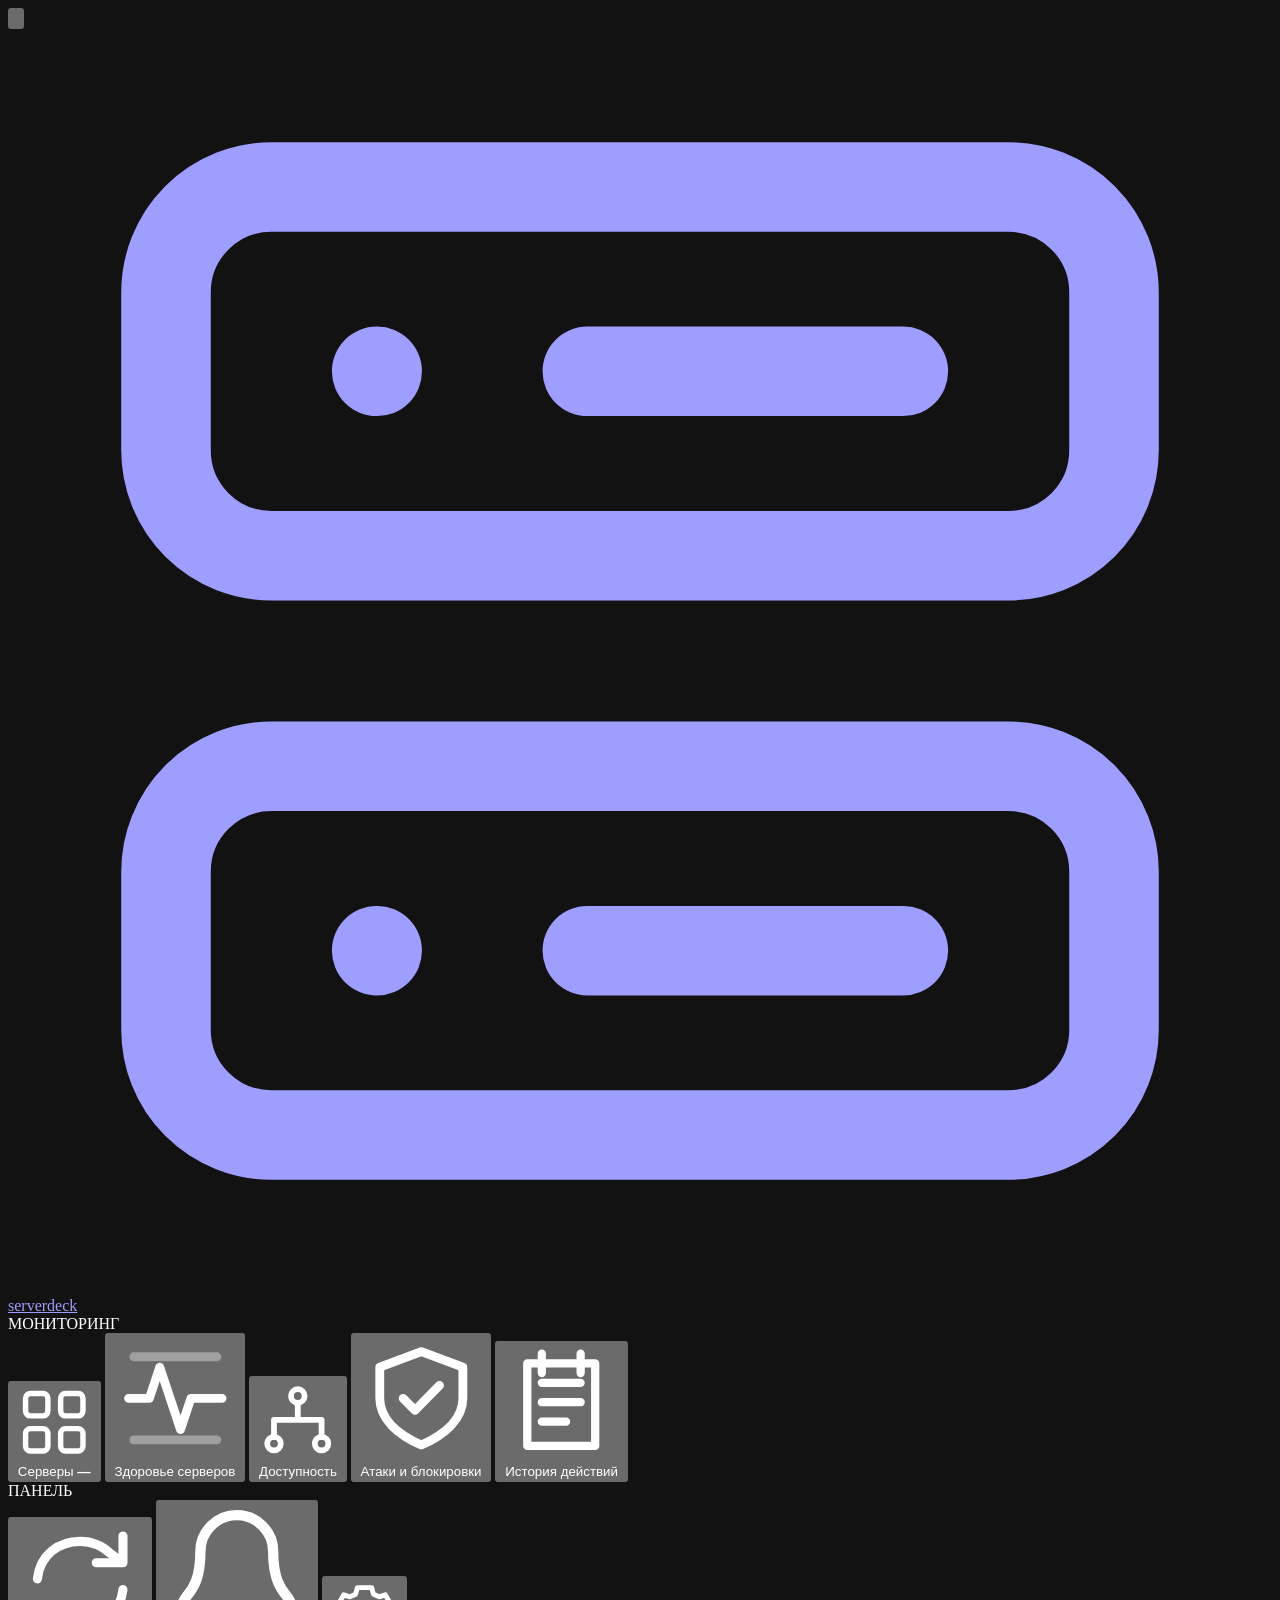
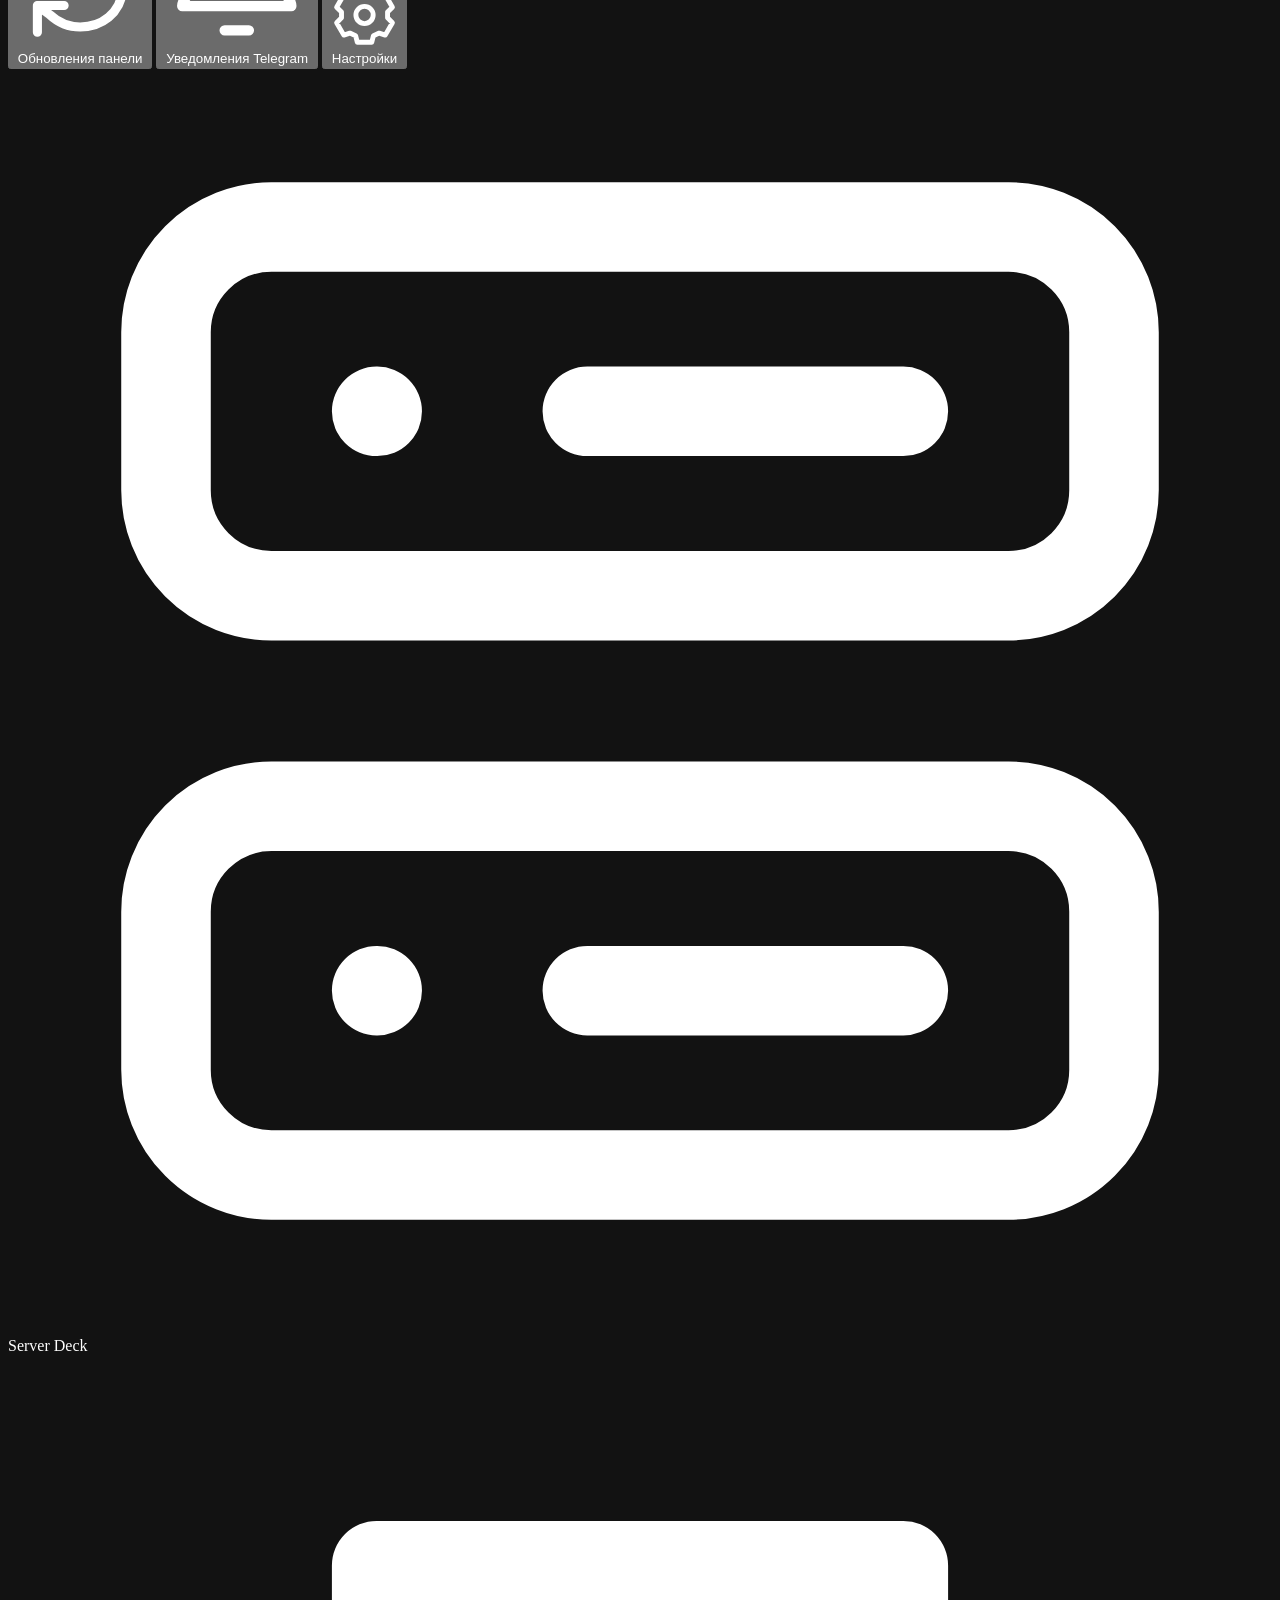
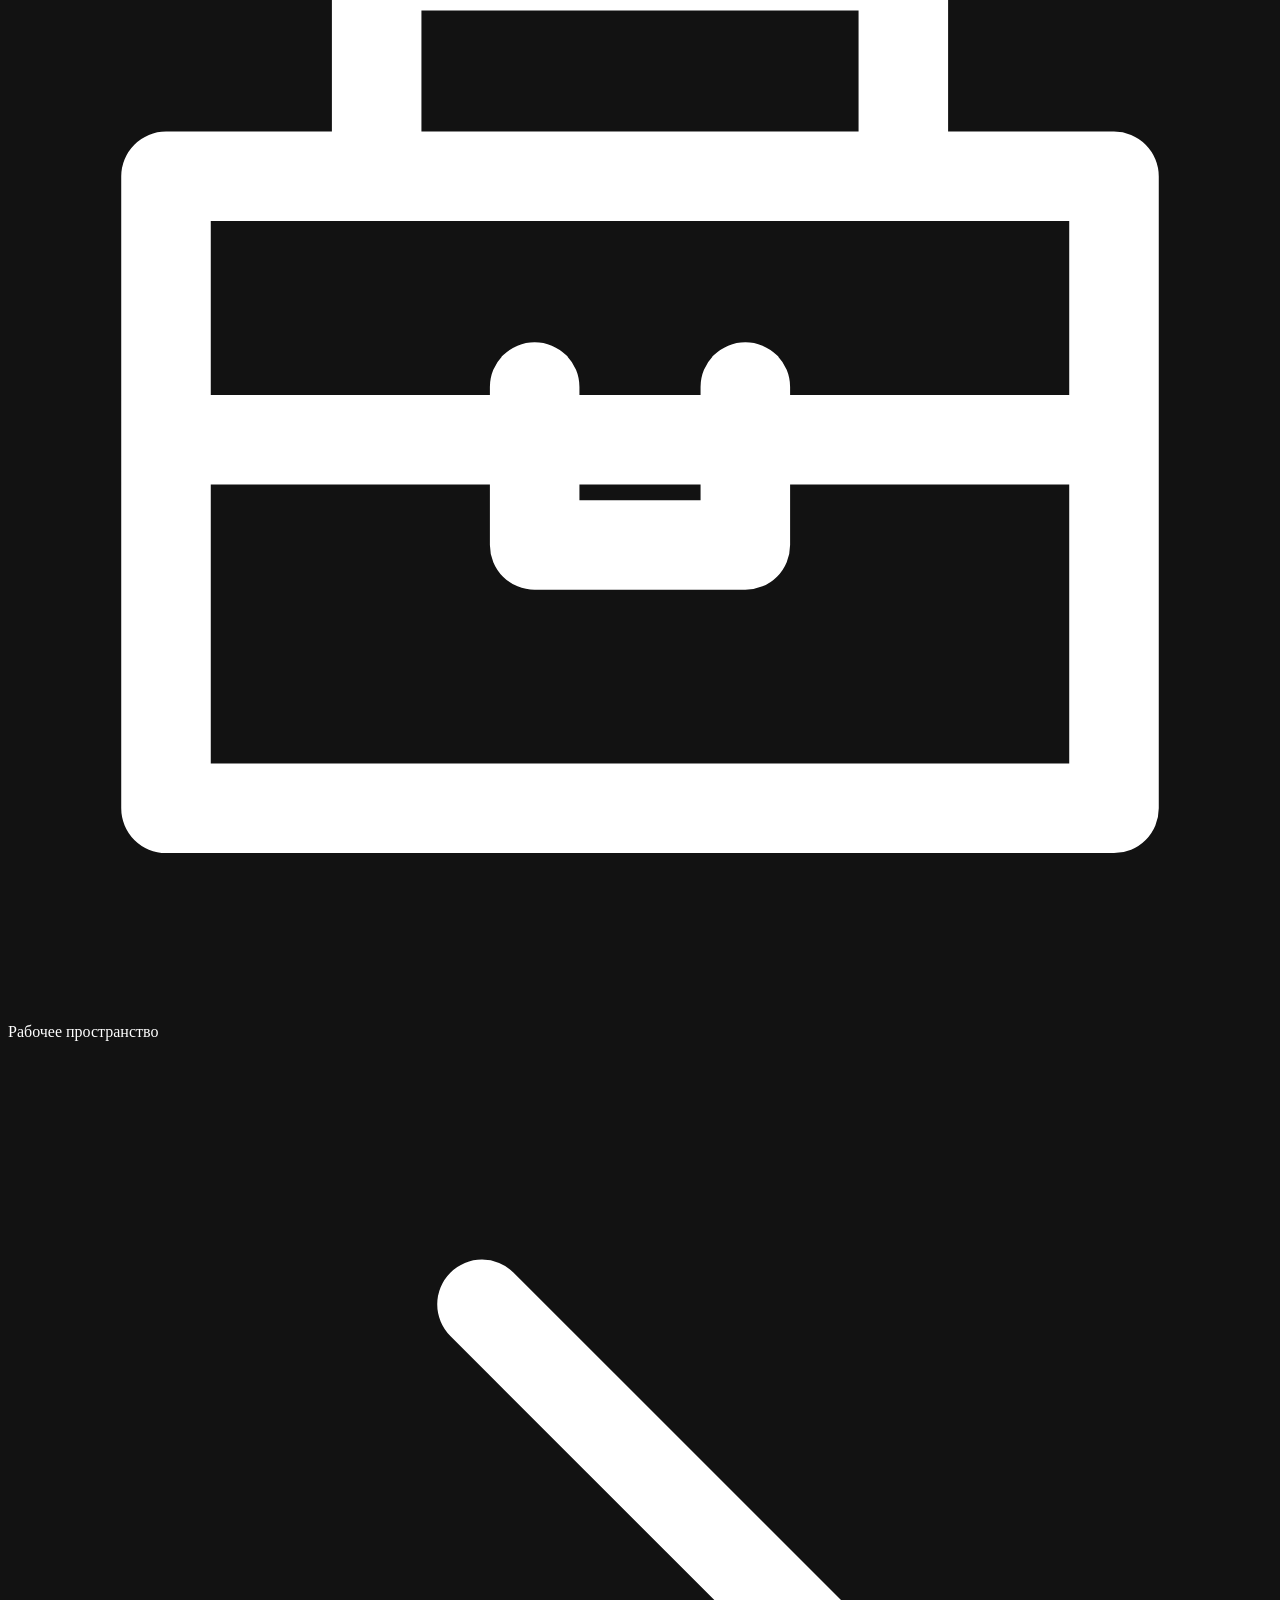
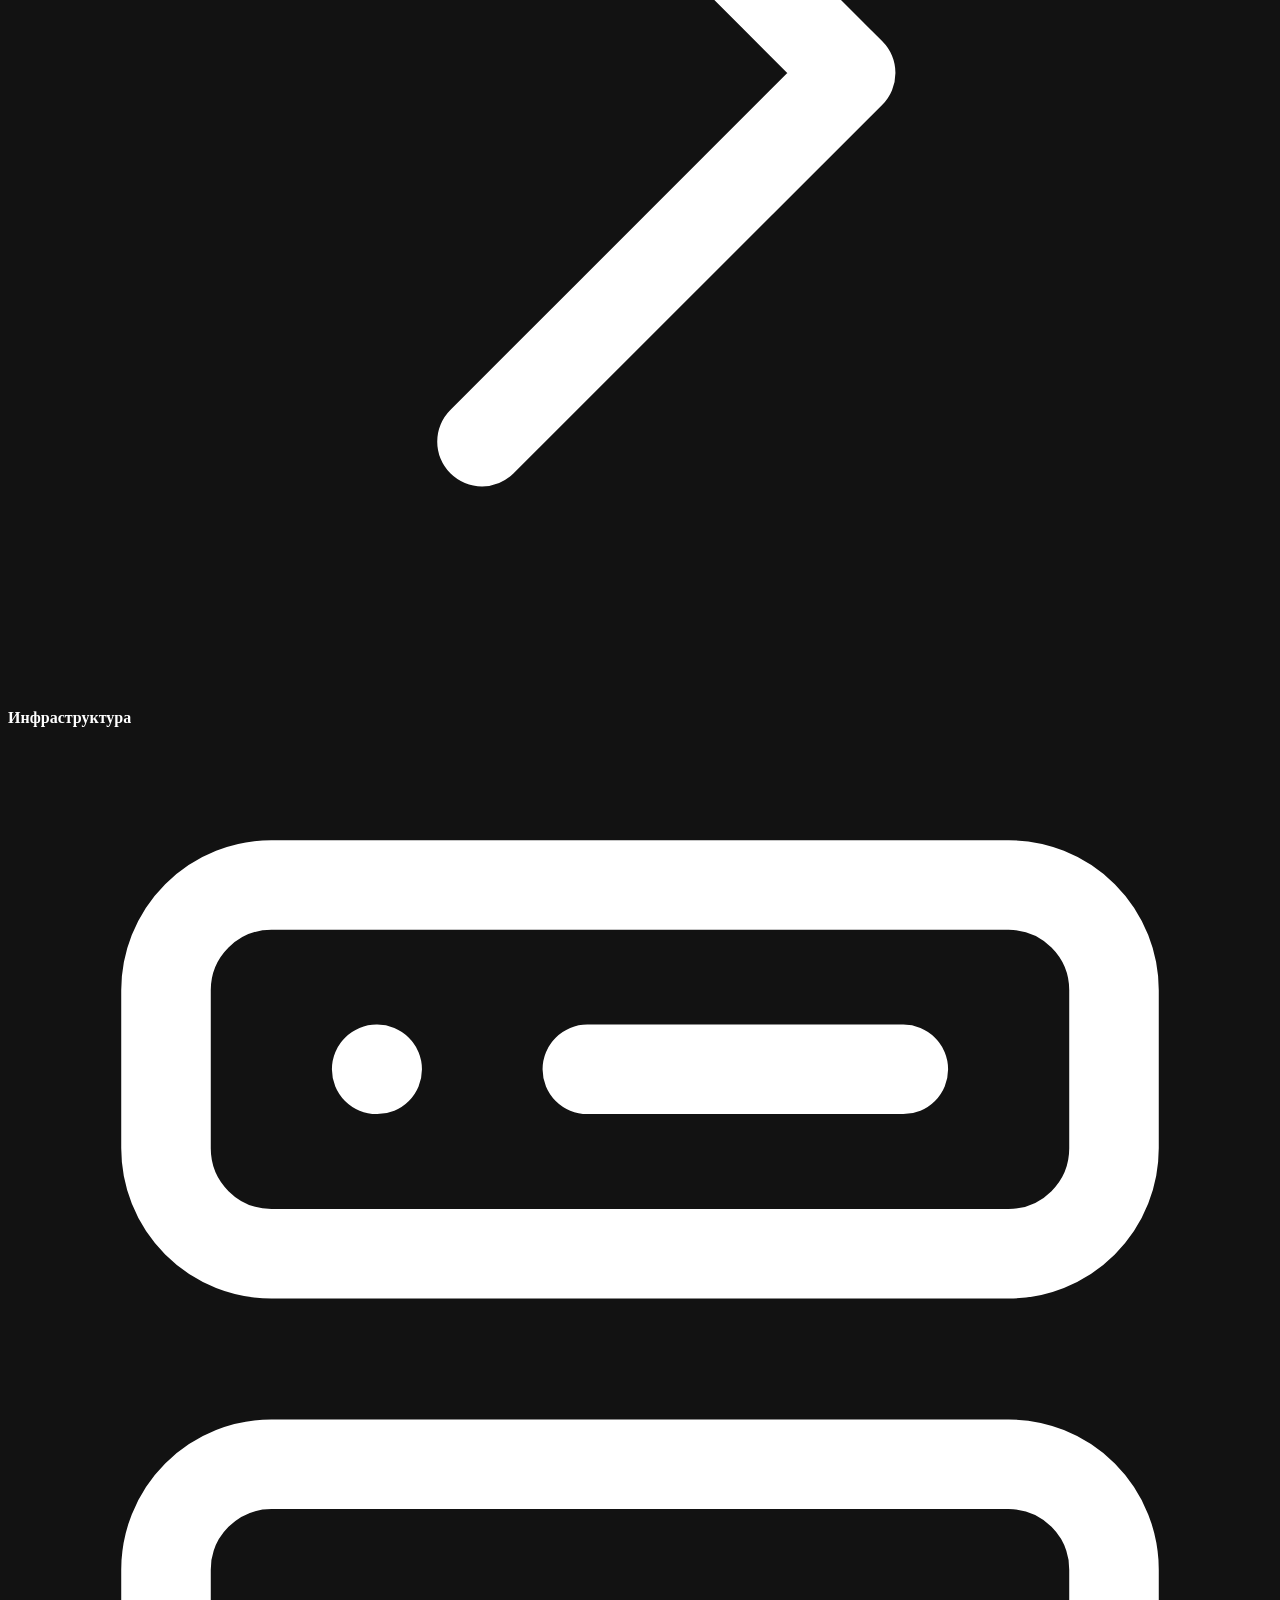
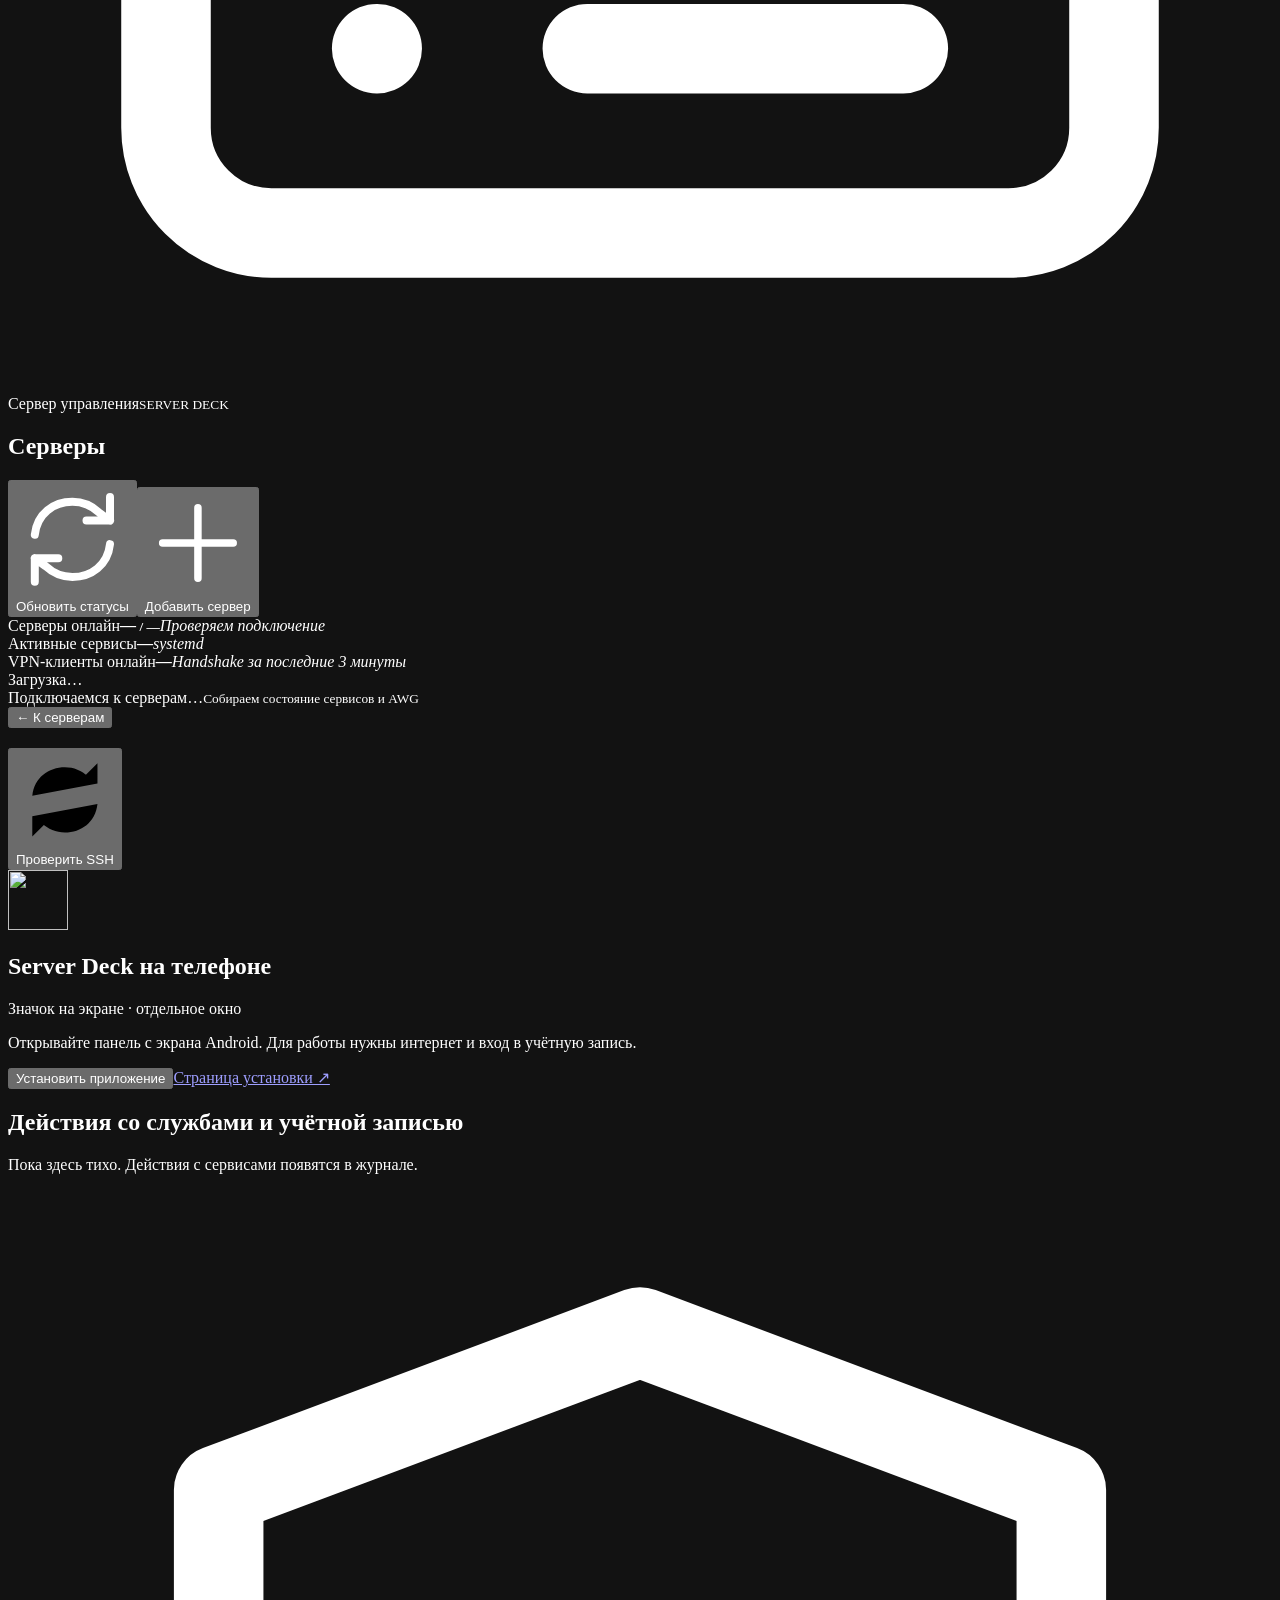
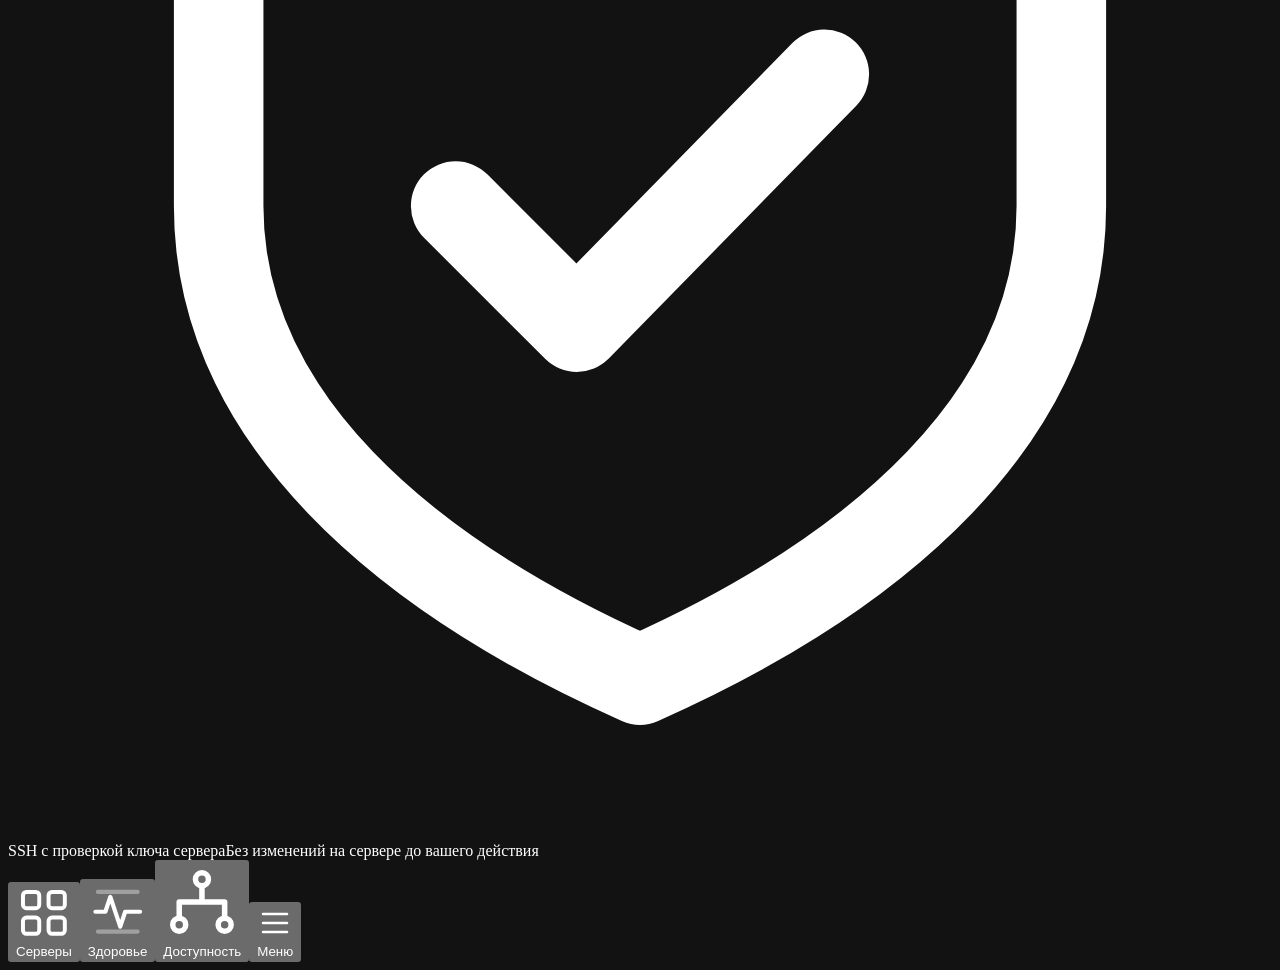
==== commit 608ceb99: "Release Server Deck 1.6.2 with per-server management" ====
--- a/frontend/static/index.html
+++ b/frontend/static/index.html
@@ -1,34 +1,42 @@
 <!doctype html>
-<html lang="ru"><head><meta charset="utf-8"><meta name="color-scheme" content="dark"><meta name="theme-color" content="#0c101b"><meta name="viewport" content="width=device-width,initial-scale=1,viewport-fit=cover"><meta name="deck-token" content="__TOKEN__"><title>Server Deck — управление серверами</title><link rel="stylesheet" href="/style.css"><link rel="stylesheet" href="/theme.css"><script src="/app.js" defer></script><script src="/account.js" defer></script><link rel="stylesheet" href="/account.css"><script src="/health.js" defer></script><script src="/rf.js" defer></script><script src="/control.js" defer></script><script src="/embedded.js" defer></script><script src="/software.js" defer></script><script src="/maintenance.js" defer></script><link rel="stylesheet" href="/software.css"><link rel="stylesheet" href="/embedded.css"><link rel="stylesheet" href="/control.css"><link rel="manifest" href="/manifest.webmanifest"><link rel="icon" href="/pwa/icon.svg" type="image/svg+xml"><link rel="apple-touch-icon" href="/pwa/icon-192.png"><link rel="stylesheet" href="/pwa/install.css"><script src="/pwa/install.js" defer></script><link rel="stylesheet" href="/alerts.css"><script src="/alerts.js" defer></script><link rel="stylesheet" href="/security.css"><script src="/security.js" defer></script><link rel="stylesheet" href="/security-updates.css"><script src="/security-updates.js" defer></script><link rel="stylesheet" href="/outage-diagnostics.css"><script src="/outage-diagnostics.js" defer></script><link rel="stylesheet" href="/fail2ban.css"><script src="/fail2ban.js" defer></script><link rel="stylesheet" href="/deployment-settings.css"><script src="/deployment-settings.js" defer></script><link rel="stylesheet" href="/panel-updates.css"><script src="/panel-updates.js" defer></script></head>
+<html lang="ru"><head><meta charset="utf-8"><meta name="color-scheme" content="dark"><meta name="theme-color" content="#0c101b"><meta name="viewport" content="width=device-width,initial-scale=1,viewport-fit=cover"><meta name="deck-token" content="__TOKEN__"><title>Server Deck — управление серверами</title><link rel="stylesheet" href="/style.css"><link rel="stylesheet" href="/theme.css"><script src="/app.js" defer></script><script src="/account.js" defer></script><link rel="stylesheet" href="/account.css"><script src="/health.js" defer></script><script src="/rf.js" defer></script><script src="/control.js" defer></script><script src="/embedded.js" defer></script><script src="/software.js" defer></script><script src="/maintenance.js" defer></script><link rel="stylesheet" href="/software.css"><link rel="stylesheet" href="/embedded.css"><link rel="stylesheet" href="/control.css"><link rel="manifest" href="/manifest.webmanifest"><link rel="icon" href="/pwa/icon.svg" type="image/svg+xml"><link rel="apple-touch-icon" href="/pwa/icon-192.png"><link rel="stylesheet" href="/pwa/install.css"><script src="/pwa/install.js" defer></script><link rel="stylesheet" href="/alerts.css"><script src="/alerts.js" defer></script><link rel="stylesheet" href="/security.css"><script src="/security.js" defer></script><link rel="stylesheet" href="/security-updates.css"><script src="/security-updates.js" defer></script><link rel="stylesheet" href="/outage-diagnostics.css"><script src="/outage-diagnostics.js" defer></script><link rel="stylesheet" href="/fail2ban.css"><script src="/fail2ban.js" defer></script><link rel="stylesheet" href="/deployment-settings.css"><script src="/deployment-settings.js" defer></script><link rel="stylesheet" href="/panel-updates.css"><script src="/panel-updates.js" defer></script><link rel="stylesheet" href="/server-workspace.css"></head>
 
 
-<body data-deck-design="operations"><aside id="sidebar" role="navigation" aria-label="Основная навигация"><button type="button" class="mobile-drawer-close" id="closeMobileMenu" aria-label="Закрыть меню"><svg class="ui-icon " viewBox="0 0 24 24" fill="none" stroke="currentColor" stroke-width="1.7" stroke-linecap="round" stroke-linejoin="round" aria-hidden="true" focusable="false"><path d="m6 6 12 12M18 6 6 18"/></svg></button><a class="brand" href="/" aria-label="Server Deck — главная"><svg class="ui-icon brand-mark" viewBox="0 0 24 24" fill="none" stroke="currentColor" stroke-width="1.7" stroke-linecap="round" stroke-linejoin="round" aria-hidden="true" focusable="false"><rect x="3" y="3" width="18" height="7" rx="2"/><rect x="3" y="14" width="18" height="7" rx="2"/><path d="M7 6.5h.01M7 17.5h.01M11 6.5h6M11 17.5h6"/></svg><span>server<span class="brand-light">deck</span></span></a>
+<body data-deck-design="operations">
+<svg width="0" height="0" aria-hidden="true" focusable="false" style="position:absolute">
+ <symbol id="deck-icon-refresh" viewBox="0 0 24 24">
+  <path d="M4 11C4.5 6.5 8 4 12 4c2.2 0 4.1.8 5.7 2.3L20 8m0-5v5h-5"/>
+  <path d="M20 13c-.5 4.5-4 7-8 7-2.2 0-4.1-.8-5.7-2.3L4 16m0 5v-5h5"/>
+ </symbol>
+</svg>
+<aside id="sidebar" role="navigation" aria-label="Основная навигация"><button type="button" class="mobile-drawer-close" id="closeMobileMenu" aria-label="Закрыть меню"><svg class="ui-icon " viewBox="0 0 24 24" fill="none" stroke="currentColor" stroke-width="1.7" stroke-linecap="round" stroke-linejoin="round" aria-hidden="true" focusable="false"><path d="m6 6 12 12M18 6 6 18"/></svg></button><a class="brand" href="/" aria-label="Server Deck — главная"><svg class="ui-icon brand-mark" viewBox="0 0 24 24" fill="none" stroke="currentColor" stroke-width="1.7" stroke-linecap="round" stroke-linejoin="round" aria-hidden="true" focusable="false"><rect x="3" y="3" width="18" height="7" rx="2"/><rect x="3" y="14" width="18" height="7" rx="2"/><path d="M7 6.5h.01M7 17.5h.01M11 6.5h6M11 17.5h6"/></svg><span>server<span class="brand-light">deck</span></span></a>
 <div class="navlabel">МОНИТОРИНГ</div>
 <button class="nav active" data-filter="all" aria-current="page"><span class="nav-icon"><svg class="ui-icon " viewBox="0 0 24 24" fill="none" stroke="currentColor" stroke-width="1.7" stroke-linecap="round" stroke-linejoin="round" aria-hidden="true" focusable="false"><rect x="3" y="3" width="7" height="7" rx="1.5"/><rect x="14" y="3" width="7" height="7" rx="1.5"/><rect x="3" y="14" width="7" height="7" rx="1.5"/><rect x="14" y="14" width="7" height="7" rx="1.5"/></svg></span> Серверы <b id="serverCount">—</b></button>
 <button class="nav" data-filter="health"><span class="nav-icon"><svg class="ui-icon " viewBox="0 0 24 24" fill="none" stroke="currentColor" stroke-width="1.7" stroke-linecap="round" stroke-linejoin="round" aria-hidden="true" focusable="false"><path d="M3 12h4l2-6 4 12 2-6h6"/><path d="M4 4h16M4 20h16" opacity=".35"/></svg></span> Здоровье серверов</button>
 <button class="nav" data-filter="availability"><span class="nav-icon"><svg class="ui-icon " viewBox="0 0 24 24" fill="none" stroke="currentColor" stroke-width="1.7" stroke-linecap="round" stroke-linejoin="round" aria-hidden="true" focusable="false"><circle cx="12" cy="5" r="2"/><circle cx="5" cy="19" r="2"/><circle cx="19" cy="19" r="2"/><path d="M12 7v5M5 17v-5h14v5"/></svg></span> Доступность</button>
 <button class="nav" data-filter="security"><span class="nav-icon"><svg class="ui-icon " viewBox="0 0 24 24" fill="none" stroke="currentColor" stroke-width="1.7" stroke-linecap="round" stroke-linejoin="round" aria-hidden="true" focusable="false"><path d="m12 3 8 3v6c0 4-3.5 7-8 9-4.5-2-8-5-8-9V6l8-3Z"/><path d="m8.5 12 2.3 2.3 4.7-4.8"/></svg></span> Атаки и блокировки</button>
-<div class="navlabel">СЕРВИСЫ</div>
-<button class="nav" data-filter="panels"><span class="nav-icon"><svg class="ui-icon " viewBox="0 0 24 24" fill="none" stroke="currentColor" stroke-width="1.7" stroke-linecap="round" stroke-linejoin="round" aria-hidden="true" focusable="false"><rect x="3" y="4" width="18" height="16" rx="2"/><path d="M3 9h18M9 9v11M6 6.5h.01M9 6.5h.01"/></svg></span> Панели и приложения</button>
-<button class="nav" data-filter="awg"><span class="nav-icon"><svg class="ui-icon " viewBox="0 0 24 24" fill="none" stroke="currentColor" stroke-width="1.7" stroke-linecap="round" stroke-linejoin="round" aria-hidden="true" focusable="false"><path d="M4 5h16v14H4z"/><path d="m7 12 3-3-1 6 5-6-1 6 4-3"/></svg></span> AmneziaWG</button>
-<button class="nav" data-filter="clients"><span class="nav-icon"><svg class="ui-icon " viewBox="0 0 24 24" fill="none" stroke="currentColor" stroke-width="1.7" stroke-linecap="round" stroke-linejoin="round" aria-hidden="true" focusable="false"><circle cx="9" cy="8" r="3"/><path d="M3 20v-2a6 6 0 0 1 12 0v2M16 5a3 3 0 0 1 0 6M21 20v-2a6 6 0 0 0-3-5"/></svg></span> Клиенты</button>
-<button class="nav" data-filter="native" id="nativeNav" hidden><span class="nav-icon"><svg class="ui-icon " viewBox="0 0 24 24" fill="none" stroke="currentColor" stroke-width="1.7" stroke-linecap="round" stroke-linejoin="round" aria-hidden="true" focusable="false"><rect x="3" y="4" width="18" height="16" rx="2"/><path d="M3 9h18M9 9v11M6 6.5h.01M9 6.5h.01"/></svg></span> Встроенная панель</button>
-<div class="navlabel">ОБСЛУЖИВАНИЕ</div>
-<button class="nav" data-filter="software"><span class="nav-icon"><svg class="ui-icon " viewBox="0 0 24 24" fill="none" stroke="currentColor" stroke-width="1.7" stroke-linecap="round" stroke-linejoin="round" aria-hidden="true" focusable="false"><path d="m12 3 8 4.5v9L12 21l-8-4.5v-9L12 3Z"/><path d="m4 7.5 8 4.5 8-4.5M12 12v9M8 5.2l8 4.5"/></svg></span> Каталог компонентов</button>
-<button class="nav" data-filter="updates"><span class="nav-icon"><svg class="ui-icon " viewBox="0 0 24 24" fill="none" stroke="currentColor" stroke-width="1.7" stroke-linecap="round" stroke-linejoin="round" aria-hidden="true" focusable="false"><path d="M20 7v5h-5M4 17v-5h5"/><path d="M5.5 8A7 7 0 0 1 18 5l2 2M4 17l2 2a7 7 0 0 0 12.5-3"/></svg></span> Центр обновлений</button>
-<button class="nav" data-filter="backups"><span class="nav-icon"><svg class="ui-icon " viewBox="0 0 24 24" fill="none" stroke="currentColor" stroke-width="1.7" stroke-linecap="round" stroke-linejoin="round" aria-hidden="true" focusable="false"><path d="M3 7h18v4H3zM5 11v10h14V11M7 3h10M10 15h4"/></svg></span> Резервные копии</button>
 <button class="nav" data-filter="activity"><span class="nav-icon"><svg class="ui-icon " viewBox="0 0 24 24" fill="none" stroke="currentColor" stroke-width="1.7" stroke-linecap="round" stroke-linejoin="round" aria-hidden="true" focusable="false"><path d="M5 4h14v17H5zM8 8h8M8 12h8M8 16h5"/><path d="M8 2v4M16 2v4"/></svg></span> История действий</button>
 <div class="navlabel">ПАНЕЛЬ</div>
+<button class="nav" data-filter="updates"><span class="nav-icon"><svg class="ui-icon " viewBox="0 0 24 24" fill="none" stroke="currentColor" stroke-width="1.7" stroke-linecap="round" stroke-linejoin="round" aria-hidden="true" focusable="false"><use href="#deck-icon-refresh"/></svg></span> Обновления панели</button>
 <button class="nav" data-filter="alerts"><span class="nav-icon"><svg class="ui-icon " viewBox="0 0 24 24" fill="none" stroke="currentColor" stroke-width="1.7" stroke-linecap="round" stroke-linejoin="round" aria-hidden="true" focusable="false"><path d="M18 8a6 6 0 0 0-12 0c0 7-3 7-3 9h18c0-2-3-2-3-9M10 21h4"/></svg></span> Уведомления Telegram</button>
 <button class="nav" data-filter="settings"><span class="nav-icon"><svg class="ui-icon " viewBox="0 0 24 24" fill="none" stroke="currentColor" stroke-width="1.7" stroke-linecap="round" stroke-linejoin="round" aria-hidden="true" focusable="false"><path d="m9.5 3-.6 2.3-2 .9-2.1-.7-2.5 4.3L4 11.5v2l-1.7 1.7 2.5 4.3 2.1-.7 2 .9.6 2.3h5l.6-2.3 2-.9 2.1.7 2.5-4.3-1.7-1.7v-2l1.7-1.7-2.5-4.3-2.1.7-2-.9-.6-2.3h-5Z"/><circle cx="12" cy="12.5" r="3"/></svg></span> Настройки</button>
 </aside>
 
 <button class="mobile-backdrop" id="mobileBackdrop" type="button" aria-label="Закрыть меню" tabindex="-1" hidden></button><main id="mainContent"><header><span class="mobile-brand"><svg class="ui-icon " viewBox="0 0 24 24" fill="none" stroke="currentColor" stroke-width="1.7" stroke-linecap="round" stroke-linejoin="round" aria-hidden="true" focusable="false"><rect x="3" y="3" width="18" height="7" rx="2"/><rect x="3" y="14" width="18" height="7" rx="2"/><path d="M7 6.5h.01M7 17.5h.01M11 6.5h6M11 17.5h6"/></svg><span>Server Deck</span></span><div class="crumb"><svg class="ui-icon " viewBox="0 0 24 24" fill="none" stroke="currentColor" stroke-width="1.7" stroke-linecap="round" stroke-linejoin="round" aria-hidden="true" focusable="false"><path d="M3 8h18v12H3zM7 8V4h10v4M3 13h18M10 12v3h4v-3"/></svg><span>Рабочее пространство</span><svg class="ui-icon crumb-separator" viewBox="0 0 24 24" fill="none" stroke="currentColor" stroke-width="1.7" stroke-linecap="round" stroke-linejoin="round" aria-hidden="true" focusable="false"><path d="m9 5 7 7-7 7"/></svg><strong>Инфраструктура</strong></div><div class="header-right"><div class="header-status"><svg class="ui-icon " viewBox="0 0 24 24" fill="none" stroke="currentColor" stroke-width="1.7" stroke-linecap="round" stroke-linejoin="round" aria-hidden="true" focusable="false"><rect x="3" y="3" width="18" height="7" rx="2"/><rect x="3" y="14" width="18" height="7" rx="2"/><path d="M7 6.5h.01M7 17.5h.01M11 6.5h6M11 17.5h6"/></svg><span>Сервер управления<small>SERVER DECK</small></span></div></div></header>
-<div class="content"><section id="panelUpdatesBanner" class="panel-update-banner" aria-label="Обновление Server Deck" aria-live="polite" hidden></section><section id="securityUpdatesBanner" class="security-updates-banner" aria-label="Уведомления об исправлении безопасности" aria-live="polite"></section><section class="heading"><div><h1 id="pageTitle" tabindex="-1">Серверы</h1><p id="pageSubtitle" hidden></p></div><div class="heading-actions"><button class="button secondary" id="refresh"><svg class="ui-icon " viewBox="0 0 24 24" fill="none" stroke="currentColor" stroke-width="1.7" stroke-linecap="round" stroke-linejoin="round" aria-hidden="true" focusable="false"><path d="M20 7v5h-5M4 17v-5h5"/><path d="M5.5 8A7 7 0 0 1 18 5l2 2M4 17l2 2a7 7 0 0 0 12.5-3"/></svg><span>Обновить статусы</span></button><button class="button primary" id="addServer"><svg class="ui-icon " viewBox="0 0 24 24" fill="none" stroke="currentColor" stroke-width="1.7" stroke-linecap="round" stroke-linejoin="round" aria-hidden="true" focusable="false"><path d="M12 4v16M4 12h16"/></svg><span>Добавить сервер</span></button></div></section>
+<div class="content"><section id="panelUpdatesBanner" class="panel-update-banner" aria-label="Обновление Server Deck" aria-live="polite" hidden></section><section id="securityUpdatesBanner" class="security-updates-banner" aria-label="Уведомления об исправлении безопасности" aria-live="polite"></section><section class="heading"><div><h1 id="pageTitle" tabindex="-1">Серверы</h1><p id="pageSubtitle" hidden></p></div><div class="heading-actions"><button class="button secondary" id="refresh"><svg class="ui-icon " viewBox="0 0 24 24" fill="none" stroke="currentColor" stroke-width="1.7" stroke-linecap="round" stroke-linejoin="round" aria-hidden="true" focusable="false"><use href="#deck-icon-refresh"/></svg><span>Обновить статусы</span></button><button class="button primary" id="addServer"><svg class="ui-icon " viewBox="0 0 24 24" fill="none" stroke="currentColor" stroke-width="1.7" stroke-linecap="round" stroke-linejoin="round" aria-hidden="true" focusable="false"><path d="M12 4v16M4 12h16"/></svg><span>Добавить сервер</span></button></div></section>
 <section class="summary" id="summary"><div><span>Серверы онлайн</span><strong>—<small> / —</small></strong><em>Проверяем подключение</em></div><div><span>Активные сервисы</span><strong>—</strong><em>systemd</em></div><div><span>VPN-клиенты онлайн</span><strong>—</strong><em>Handshake за последние 3 минуты</em></div></section>
 <div class="section-bar"><div class="legend"><span id="updateLabel">Загрузка…</span></div></div><section id="servers" class="server-grid"><div class="loading"><div class="spinner"></div>Подключаемся к серверам…<small>Собираем состояние сервисов и AWG</small></div></section>
-<section id="installSettings" class="pwa-settings"><article class="pwa-card"><div class="pwa-card-head"><img src="/pwa/icon-192.png" width="60" height="60" alt=""><div><h2>Server Deck на телефоне</h2><span class="pwa-state" data-install-state>Значок на экране · отдельное окно</span></div></div><p>Открывайте панель с экрана Android. Для работы нужны интернет и вход в учётную запись.</p><div class="pwa-card-actions"><button type="button" class="pwa-primary" data-install-app><span data-install-label>Установить приложение</span></button><a class="pwa-secondary" href="/install/" target="_blank" rel="noopener">Страница установки ↗</a></div></article></section><section id="alertsDashboard" class="alerts-view"></section><section id="settingsDashboard" class="account-view"></section><section id="healthDashboard" class="dashboard-view"></section><section id="securityDashboard" class="security-view"></section><section id="availabilityDashboard" class="dashboard-view"></section><section id="nativeDashboard" class="native-view"></section><section id="clientsDashboard" class="control-view"></section><section id="backupsDashboard" class="control-view"></section><section id="panelUpdatesCard" class="panel-updates-view" aria-label="Обновление Server Deck"></section><section id="securityUpdatesCard" class="security-updates-card-view" aria-label="Обновления безопасности ядра"></section><section id="updatesDashboard" class="control-view"></section><section id="softwareDashboard" class="control-view"></section><section id="panelCatalog" class="panel-catalog"></section><section class="activity" id="activity"><section id="taskHistory" aria-label="Задачи и результаты"></section><div class="section-bar"><h2>Действия со службами и учётной записью</h2></div><div id="activityRows" class="activity-rows"><div class="empty">Пока здесь тихо. Действия с сервисами появятся в журнале.</div></div></section><footer><span><svg class="ui-icon " viewBox="0 0 24 24" fill="none" stroke="currentColor" stroke-width="1.7" stroke-linecap="round" stroke-linejoin="round" aria-hidden="true" focusable="false"><path d="m12 3 8 3v6c0 4-3.5 7-8 9-4.5-2-8-5-8-9V6l8-3Z"/><path d="m8.5 12 2.3 2.3 4.7-4.8"/></svg>SSH с проверкой ключа сервера</span><span>Без изменений на сервере до вашего действия</span></footer>
+<section id="serverWorkspace" class="server-workspace" aria-labelledby="serverWorkspaceTitle">
+ <div class="server-workspace-header">
+  <button type="button" class="button secondary server-workspace-back" data-server-back>← К серверам</button>
+  <div class="server-workspace-identity"><h1 id="serverWorkspaceTitle" tabindex="-1"></h1><p class="host mono" id="serverWorkspaceHost"></p></div>
+  <div class="server-workspace-meta"><span class="server-workspace-status" id="serverWorkspaceStatus"></span><button type="button" id="serverWorkspaceRefresh" class="button secondary"><svg class="ui-icon" viewBox="0 0 24 24" aria-hidden="true" focusable="false"><use href="#deck-icon-refresh"/></svg>Проверить SSH</button></div>
+ </div>
+ <nav id="serverWorkspaceNav" class="server-workspace-nav" aria-label="Управление выбранным сервером"></nav>
+ <div id="serverWorkspaceBody"></div>
+</section>
+<section id="installSettings" class="pwa-settings"><article class="pwa-card"><div class="pwa-card-head"><img src="/pwa/icon-192.png" width="60" height="60" alt=""><div><h2>Server Deck на телефоне</h2><span class="pwa-state" data-install-state>Значок на экране · отдельное окно</span></div></div><p>Открывайте панель с экрана Android. Для работы нужны интернет и вход в учётную запись.</p><div class="pwa-card-actions"><button type="button" class="pwa-primary" data-install-app><span data-install-label>Установить приложение</span></button><a class="pwa-secondary" href="/install/" target="_blank" rel="noopener">Страница установки ↗</a></div></article></section><section id="alertsDashboard" class="alerts-view"></section><section id="settingsDashboard" class="account-view"></section><section id="healthDashboard" class="dashboard-view"></section><section id="securityDashboard" class="security-view"></section><section id="availabilityDashboard" class="dashboard-view"></section><section id="nativeDashboard" class="native-view"></section><section id="clientsDashboard" class="control-view"></section><section id="backupsDashboard" class="control-view"></section><section id="panelUpdatesCard" class="panel-updates-view" aria-label="Обновление Server Deck"></section><section id="securityUpdatesCard" class="security-updates-card-view" aria-label="Обновления безопасности ядра"></section><section id="updatesDashboard" class="control-view"></section><section id="softwareDashboard" class="control-view"></section><section class="activity" id="activity"><section id="taskHistory" aria-label="Задачи и результаты"></section><div class="section-bar"><h2>Действия со службами и учётной записью</h2></div><div id="activityRows" class="activity-rows"><div class="empty">Пока здесь тихо. Действия с сервисами появятся в журнале.</div></div></section><footer><span><svg class="ui-icon " viewBox="0 0 24 24" fill="none" stroke="currentColor" stroke-width="1.7" stroke-linecap="round" stroke-linejoin="round" aria-hidden="true" focusable="false"><path d="m12 3 8 3v6c0 4-3.5 7-8 9-4.5-2-8-5-8-9V6l8-3Z"/><path d="m8.5 12 2.3 2.3 4.7-4.8"/></svg>SSH с проверкой ключа сервера</span><span>Без изменений на сервере до вашего действия</span></footer>
 </div></main>
 
-<nav class="mobile-nav" id="mobileNav" aria-label="Основная навигация на телефоне"><button type="button" data-mobile-view="all" aria-current="page"><span aria-hidden="true"><svg class="ui-icon " viewBox="0 0 24 24" fill="none" stroke="currentColor" stroke-width="1.7" stroke-linecap="round" stroke-linejoin="round" aria-hidden="true" focusable="false"><rect x="3" y="3" width="7" height="7" rx="1.5"/><rect x="14" y="3" width="7" height="7" rx="1.5"/><rect x="3" y="14" width="7" height="7" rx="1.5"/><rect x="14" y="14" width="7" height="7" rx="1.5"/></svg></span>Серверы</button><button type="button" data-mobile-view="health"><span aria-hidden="true"><svg class="ui-icon " viewBox="0 0 24 24" fill="none" stroke="currentColor" stroke-width="1.7" stroke-linecap="round" stroke-linejoin="round" aria-hidden="true" focusable="false"><path d="M3 12h4l2-6 4 12 2-6h6"/><path d="M4 4h16M4 20h16" opacity=".35"/></svg></span>Здоровье</button><button type="button" data-mobile-view="panels"><span aria-hidden="true"><svg class="ui-icon " viewBox="0 0 24 24" fill="none" stroke="currentColor" stroke-width="1.7" stroke-linecap="round" stroke-linejoin="round" aria-hidden="true" focusable="false"><rect x="3" y="4" width="18" height="16" rx="2"/><path d="M3 9h18M9 9v11M6 6.5h.01M9 6.5h.01"/></svg></span>Панели</button><button type="button" id="mobileMore" aria-controls="sidebar" aria-expanded="false"><span aria-hidden="true"><svg class="ui-icon " viewBox="0 0 24 24" fill="none" stroke="currentColor" stroke-width="1.7" stroke-linecap="round" stroke-linejoin="round" aria-hidden="true" focusable="false"><path d="M4 6h16M4 12h16M4 18h16"/></svg></span>Меню</button></nav>
+<nav class="mobile-nav" id="mobileNav" aria-label="Основная навигация на телефоне"><button type="button" data-mobile-view="all" aria-current="page"><span aria-hidden="true"><svg class="ui-icon " viewBox="0 0 24 24" fill="none" stroke="currentColor" stroke-width="1.7" stroke-linecap="round" stroke-linejoin="round" aria-hidden="true" focusable="false"><rect x="3" y="3" width="7" height="7" rx="1.5"/><rect x="14" y="3" width="7" height="7" rx="1.5"/><rect x="3" y="14" width="7" height="7" rx="1.5"/><rect x="14" y="14" width="7" height="7" rx="1.5"/></svg></span>Серверы</button><button type="button" data-mobile-view="health"><span aria-hidden="true"><svg class="ui-icon " viewBox="0 0 24 24" fill="none" stroke="currentColor" stroke-width="1.7" stroke-linecap="round" stroke-linejoin="round" aria-hidden="true" focusable="false"><path d="M3 12h4l2-6 4 12 2-6h6"/><path d="M4 4h16M4 20h16" opacity=".35"/></svg></span>Здоровье</button><button type="button" data-mobile-view="availability"><span aria-hidden="true"><svg class="ui-icon" viewBox="0 0 24 24" fill="none" stroke="currentColor" stroke-width="1.7" stroke-linecap="round" stroke-linejoin="round" focusable="false"><circle cx="12" cy="5" r="2"/><circle cx="5" cy="19" r="2"/><circle cx="19" cy="19" r="2"/><path d="M12 7v5M5 17v-5h14v5"/></svg></span>Доступность</button><button type="button" id="mobileMore" aria-controls="sidebar" aria-expanded="false"><span aria-hidden="true"><svg class="ui-icon " viewBox="0 0 24 24" fill="none" stroke="currentColor" stroke-width="1.7" stroke-linecap="round" stroke-linejoin="round" aria-hidden="true" focusable="false"><path d="M4 6h16M4 12h16M4 18h16"/></svg></span>Меню</button></nav>
 <dialog id="modal" aria-labelledby="modalTitle"><div class="modal-top"><div><h2 id="modalTitle"></h2></div><button class="icon-button" id="closeModal" aria-label="Закрыть"><svg class="ui-icon " viewBox="0 0 24 24" fill="none" stroke="currentColor" stroke-width="1.7" stroke-linecap="round" stroke-linejoin="round" aria-hidden="true" focusable="false"><path d="m6 6 12 12M18 6 6 18"/></svg></button></div><div id="modalBody"></div></dialog><div id="toast" role="status"></div></body></html>
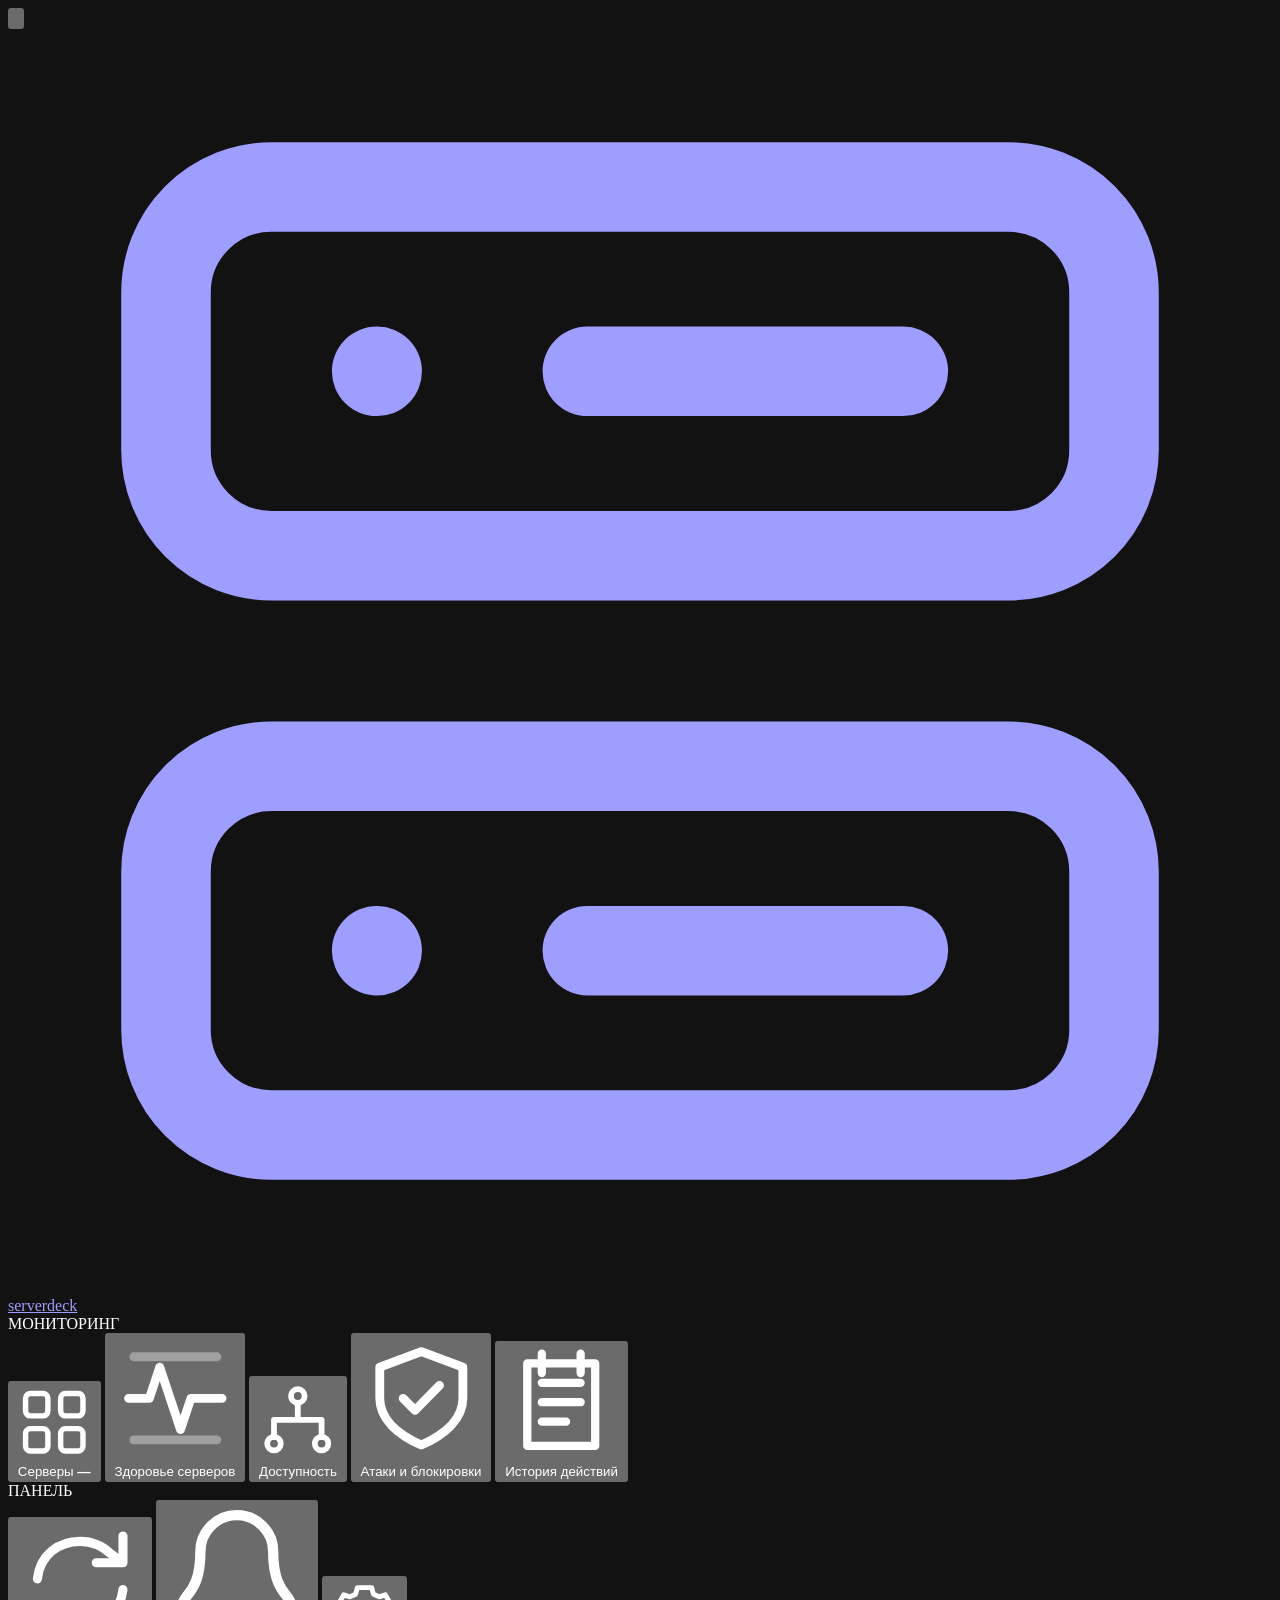
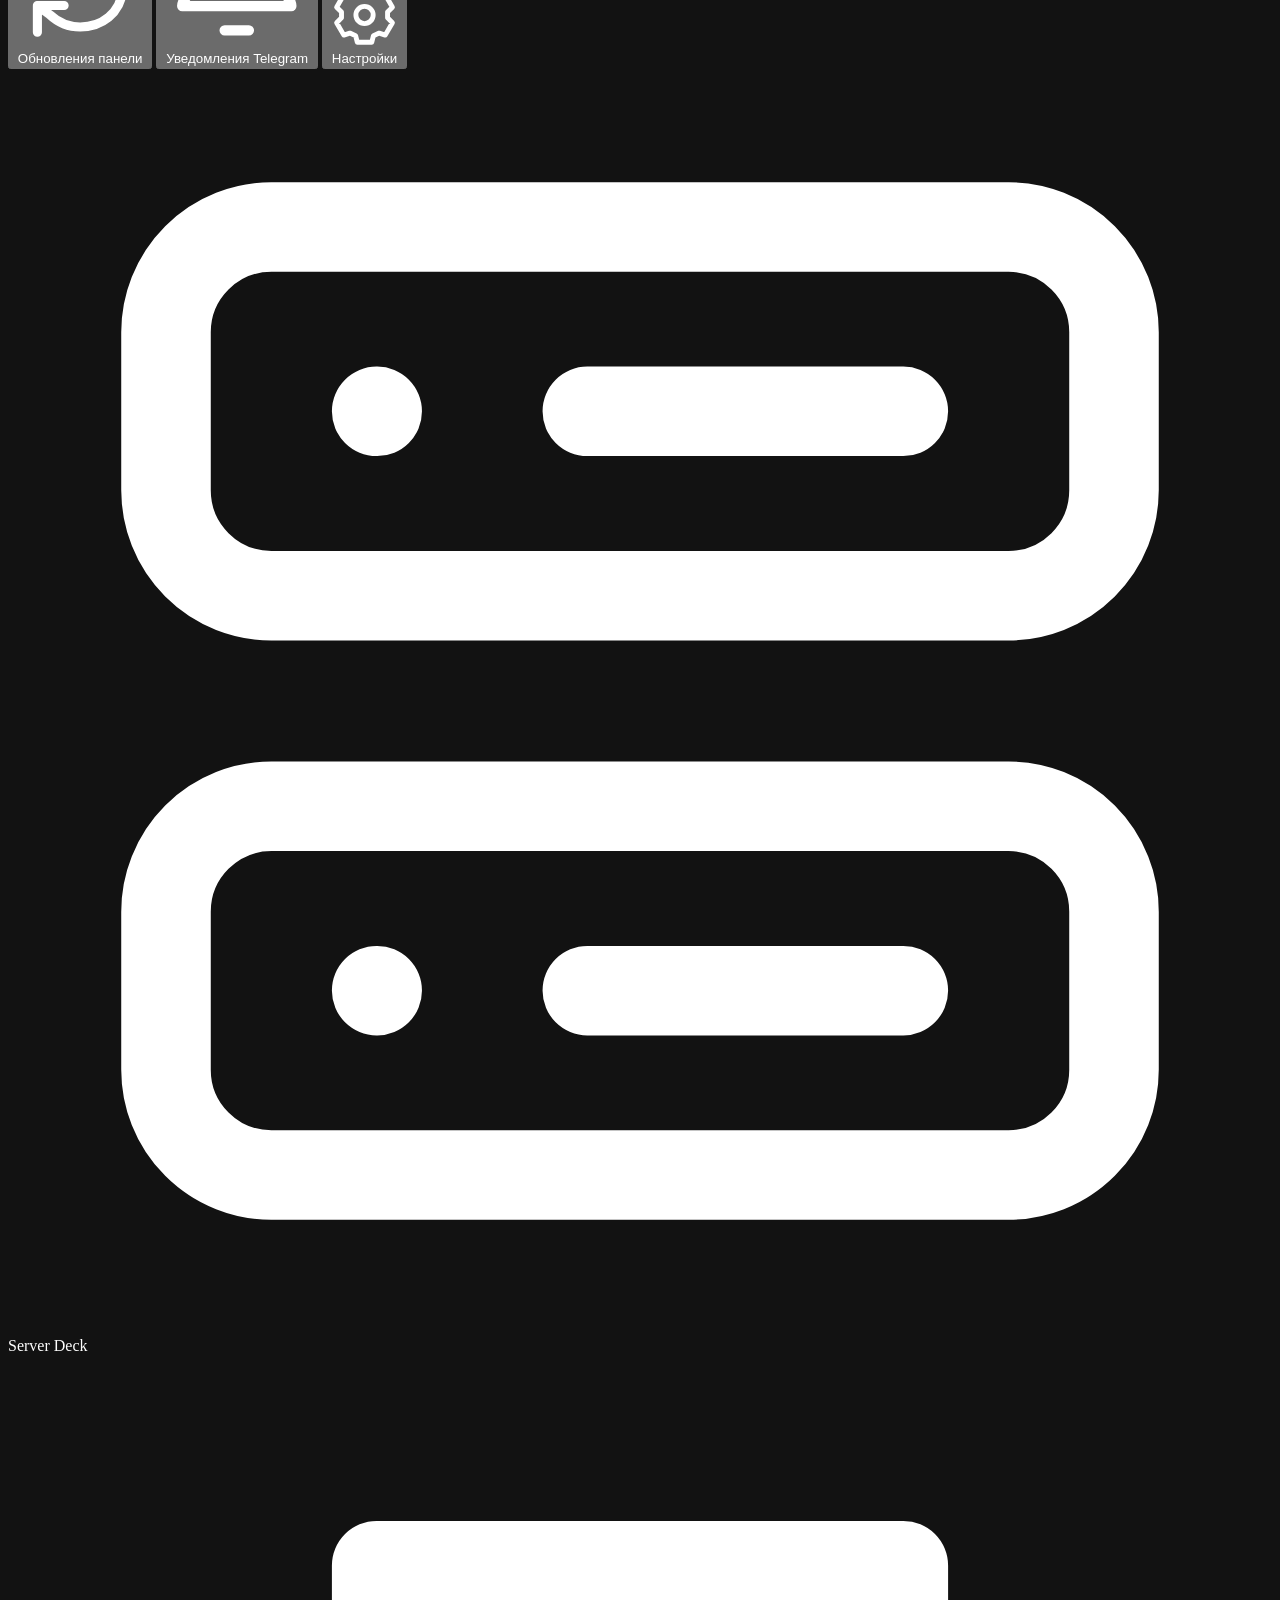
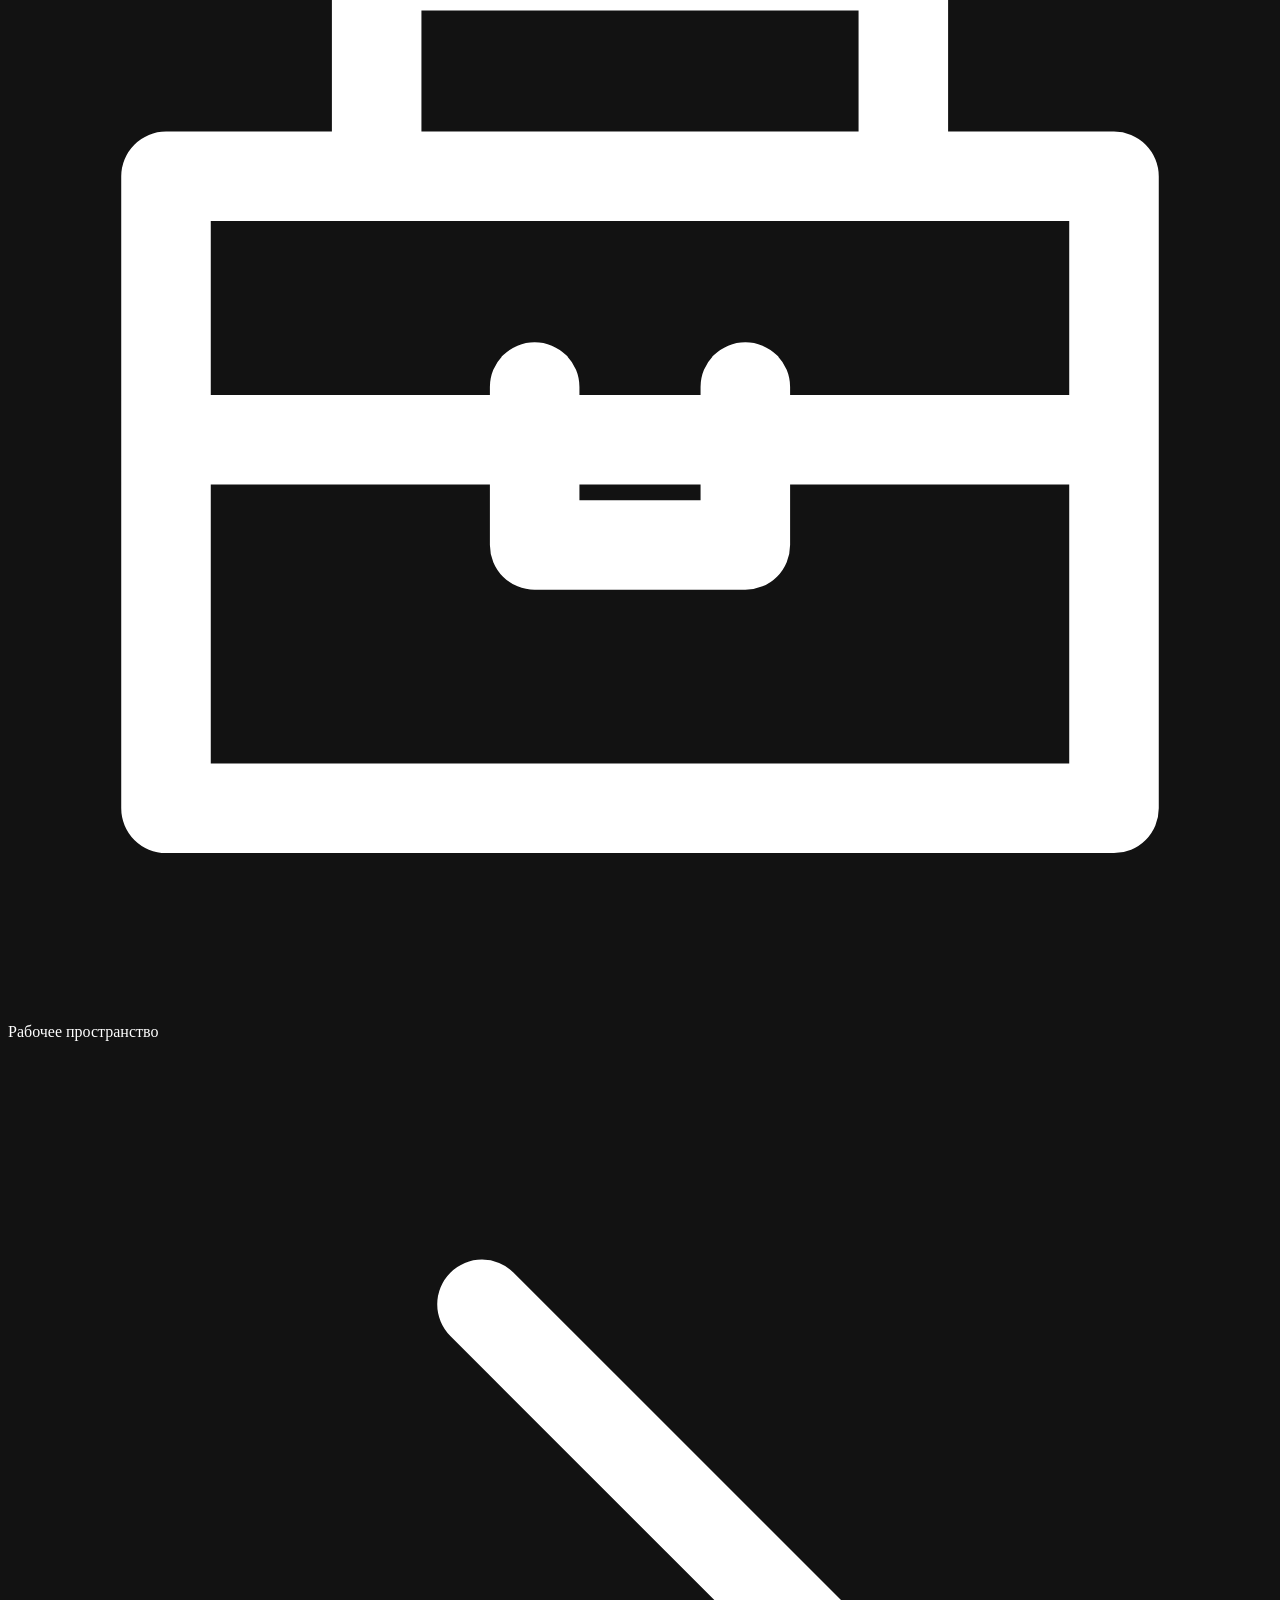
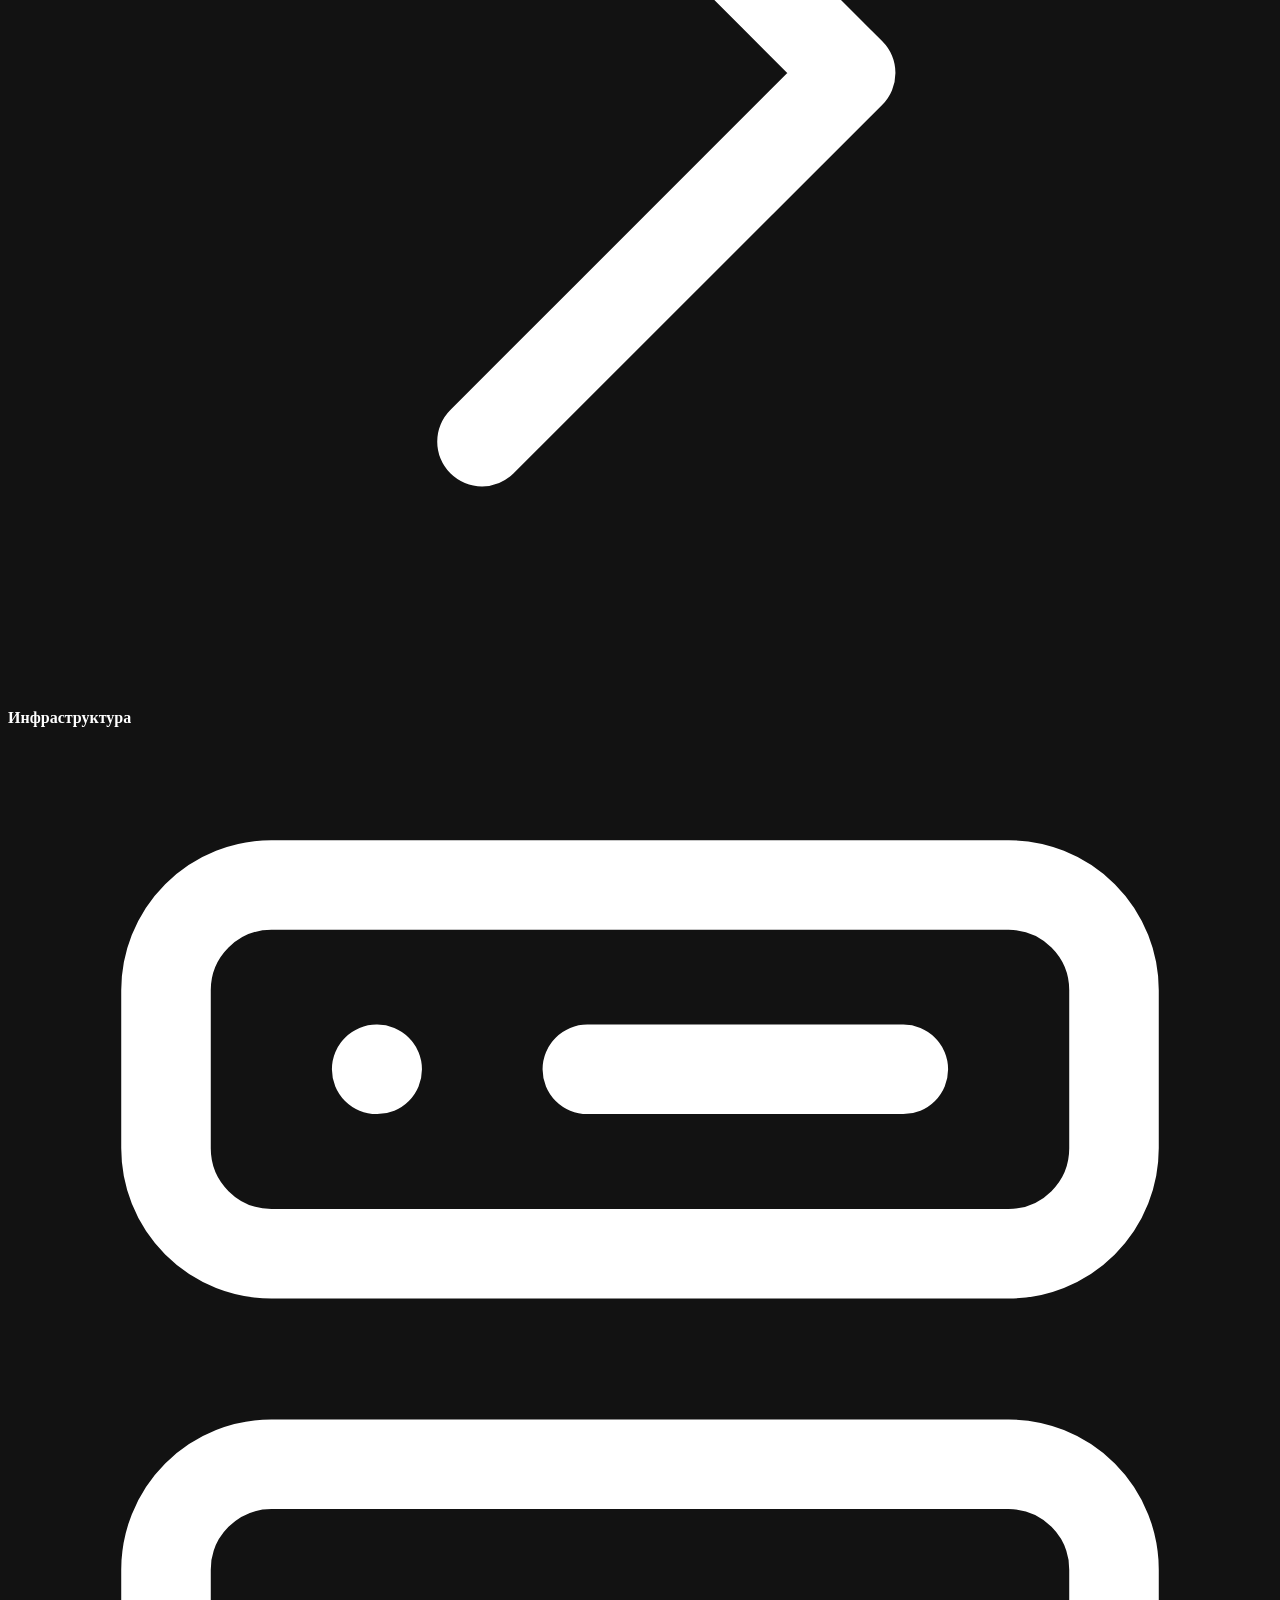
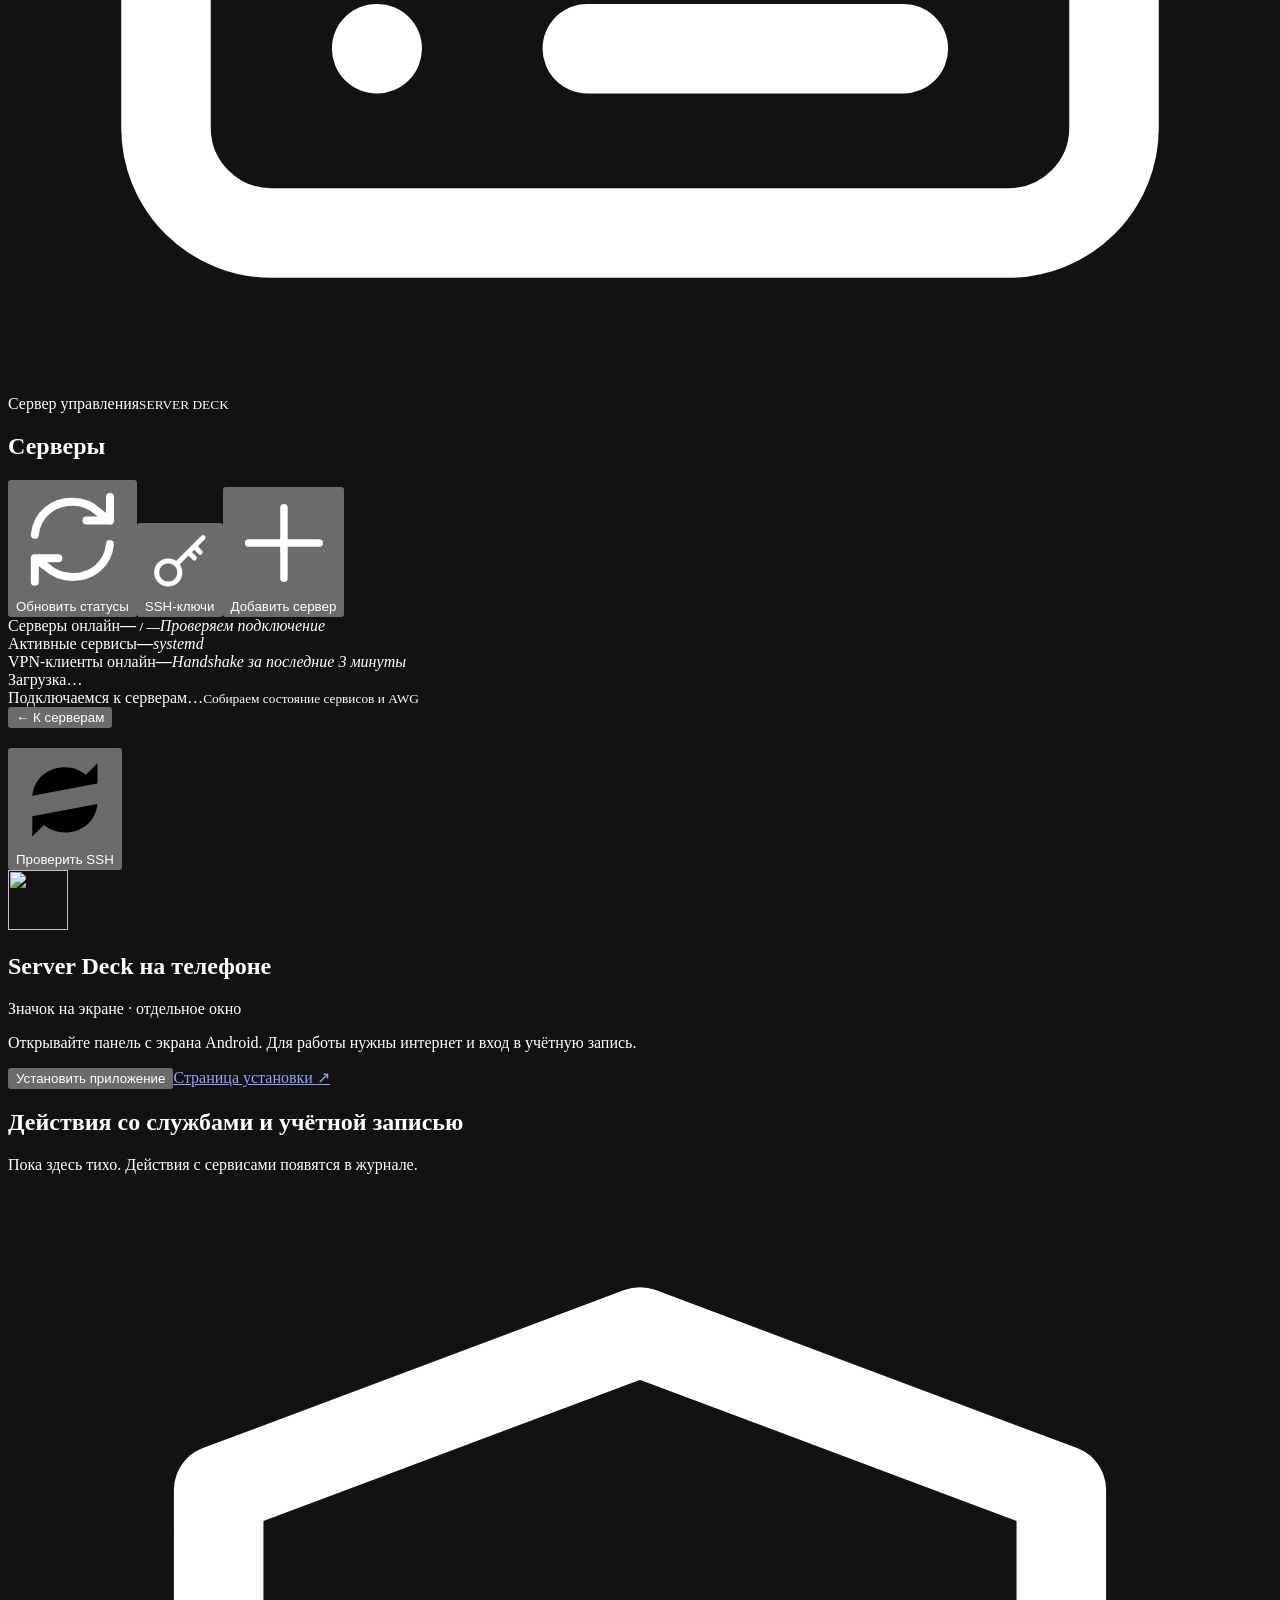
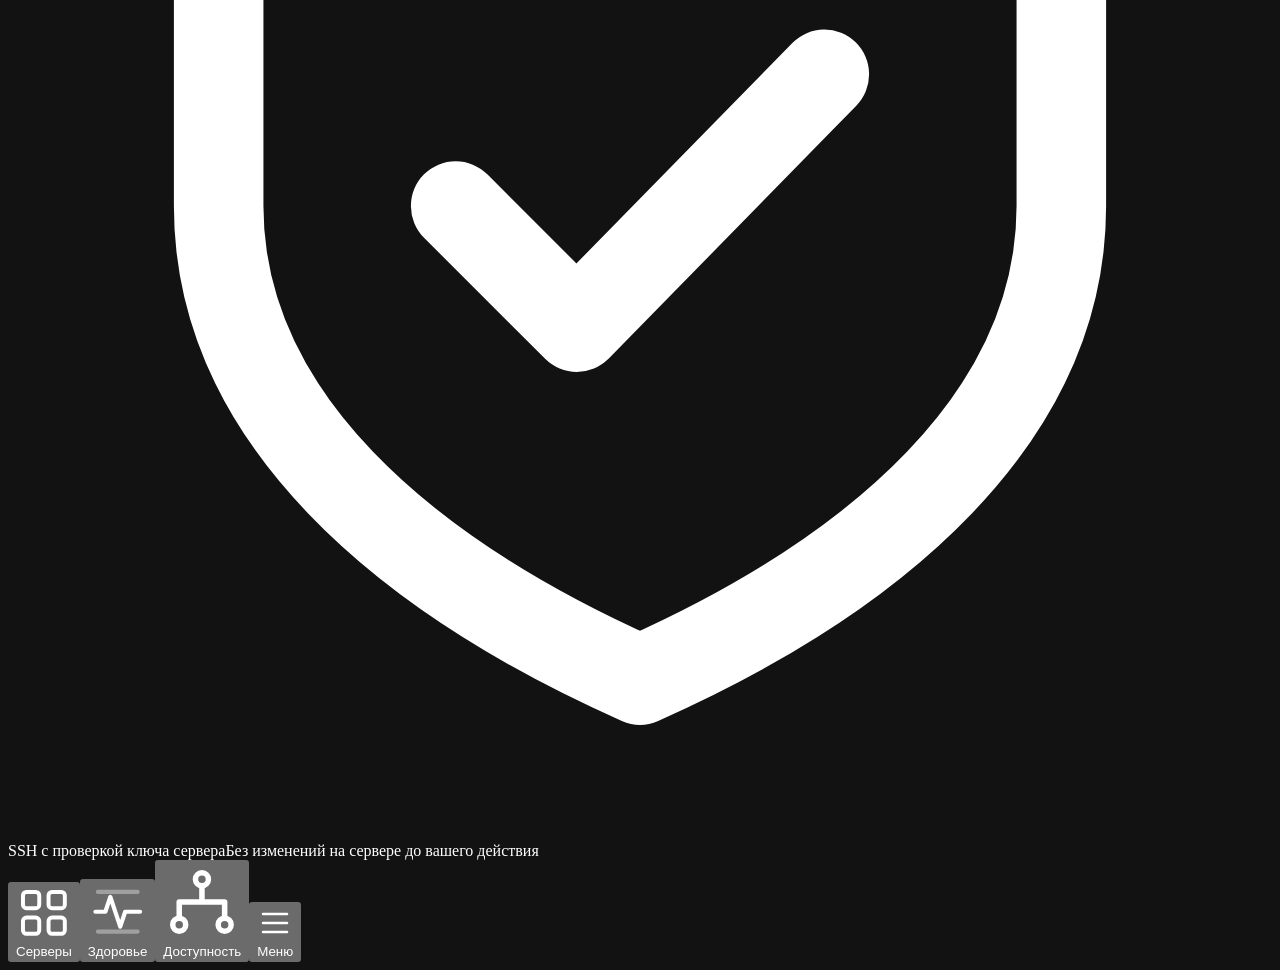
==== commit 9a6a1435: "Release Server Deck 1.6.3 with SSH key management" ====
--- a/frontend/static/index.html
+++ b/frontend/static/index.html
@@ -23,7 +23,7 @@
 </aside>
 
 <button class="mobile-backdrop" id="mobileBackdrop" type="button" aria-label="Закрыть меню" tabindex="-1" hidden></button><main id="mainContent"><header><span class="mobile-brand"><svg class="ui-icon " viewBox="0 0 24 24" fill="none" stroke="currentColor" stroke-width="1.7" stroke-linecap="round" stroke-linejoin="round" aria-hidden="true" focusable="false"><rect x="3" y="3" width="18" height="7" rx="2"/><rect x="3" y="14" width="18" height="7" rx="2"/><path d="M7 6.5h.01M7 17.5h.01M11 6.5h6M11 17.5h6"/></svg><span>Server Deck</span></span><div class="crumb"><svg class="ui-icon " viewBox="0 0 24 24" fill="none" stroke="currentColor" stroke-width="1.7" stroke-linecap="round" stroke-linejoin="round" aria-hidden="true" focusable="false"><path d="M3 8h18v12H3zM7 8V4h10v4M3 13h18M10 12v3h4v-3"/></svg><span>Рабочее пространство</span><svg class="ui-icon crumb-separator" viewBox="0 0 24 24" fill="none" stroke="currentColor" stroke-width="1.7" stroke-linecap="round" stroke-linejoin="round" aria-hidden="true" focusable="false"><path d="m9 5 7 7-7 7"/></svg><strong>Инфраструктура</strong></div><div class="header-right"><div class="header-status"><svg class="ui-icon " viewBox="0 0 24 24" fill="none" stroke="currentColor" stroke-width="1.7" stroke-linecap="round" stroke-linejoin="round" aria-hidden="true" focusable="false"><rect x="3" y="3" width="18" height="7" rx="2"/><rect x="3" y="14" width="18" height="7" rx="2"/><path d="M7 6.5h.01M7 17.5h.01M11 6.5h6M11 17.5h6"/></svg><span>Сервер управления<small>SERVER DECK</small></span></div></div></header>
-<div class="content"><section id="panelUpdatesBanner" class="panel-update-banner" aria-label="Обновление Server Deck" aria-live="polite" hidden></section><section id="securityUpdatesBanner" class="security-updates-banner" aria-label="Уведомления об исправлении безопасности" aria-live="polite"></section><section class="heading"><div><h1 id="pageTitle" tabindex="-1">Серверы</h1><p id="pageSubtitle" hidden></p></div><div class="heading-actions"><button class="button secondary" id="refresh"><svg class="ui-icon " viewBox="0 0 24 24" fill="none" stroke="currentColor" stroke-width="1.7" stroke-linecap="round" stroke-linejoin="round" aria-hidden="true" focusable="false"><use href="#deck-icon-refresh"/></svg><span>Обновить статусы</span></button><button class="button primary" id="addServer"><svg class="ui-icon " viewBox="0 0 24 24" fill="none" stroke="currentColor" stroke-width="1.7" stroke-linecap="round" stroke-linejoin="round" aria-hidden="true" focusable="false"><path d="M12 4v16M4 12h16"/></svg><span>Добавить сервер</span></button></div></section>
+<div class="content"><section id="panelUpdatesBanner" class="panel-update-banner" aria-label="Обновление Server Deck" aria-live="polite" hidden></section><section id="securityUpdatesBanner" class="security-updates-banner" aria-label="Уведомления об исправлении безопасности" aria-live="polite"></section><section class="heading"><div><h1 id="pageTitle" tabindex="-1">Серверы</h1><p id="pageSubtitle" hidden></p></div><div class="heading-actions"><button class="button secondary" id="refresh"><svg class="ui-icon " viewBox="0 0 24 24" fill="none" stroke="currentColor" stroke-width="1.7" stroke-linecap="round" stroke-linejoin="round" aria-hidden="true" focusable="false"><use href="#deck-icon-refresh"/></svg><span>Обновить статусы</span></button><button type="button" class="button secondary" id="manageKeys"><svg class="ui-icon" viewBox="0 0 24 24" fill="none" stroke="currentColor" stroke-width="1.7" stroke-linecap="round" stroke-linejoin="round" aria-hidden="true" focusable="false"><circle cx="8" cy="16" r="4"/><path d="m11 13 9-9m-3 3 2 2m-4 0 2 2"/></svg><span>SSH-ключи</span></button><button class="button primary" id="addServer"><svg class="ui-icon " viewBox="0 0 24 24" fill="none" stroke="currentColor" stroke-width="1.7" stroke-linecap="round" stroke-linejoin="round" aria-hidden="true" focusable="false"><path d="M12 4v16M4 12h16"/></svg><span>Добавить сервер</span></button></div></section>
 <section class="summary" id="summary"><div><span>Серверы онлайн</span><strong>—<small> / —</small></strong><em>Проверяем подключение</em></div><div><span>Активные сервисы</span><strong>—</strong><em>systemd</em></div><div><span>VPN-клиенты онлайн</span><strong>—</strong><em>Handshake за последние 3 минуты</em></div></section>
 <div class="section-bar"><div class="legend"><span id="updateLabel">Загрузка…</span></div></div><section id="servers" class="server-grid"><div class="loading"><div class="spinner"></div>Подключаемся к серверам…<small>Собираем состояние сервисов и AWG</small></div></section>
 <section id="serverWorkspace" class="server-workspace" aria-labelledby="serverWorkspaceTitle">
